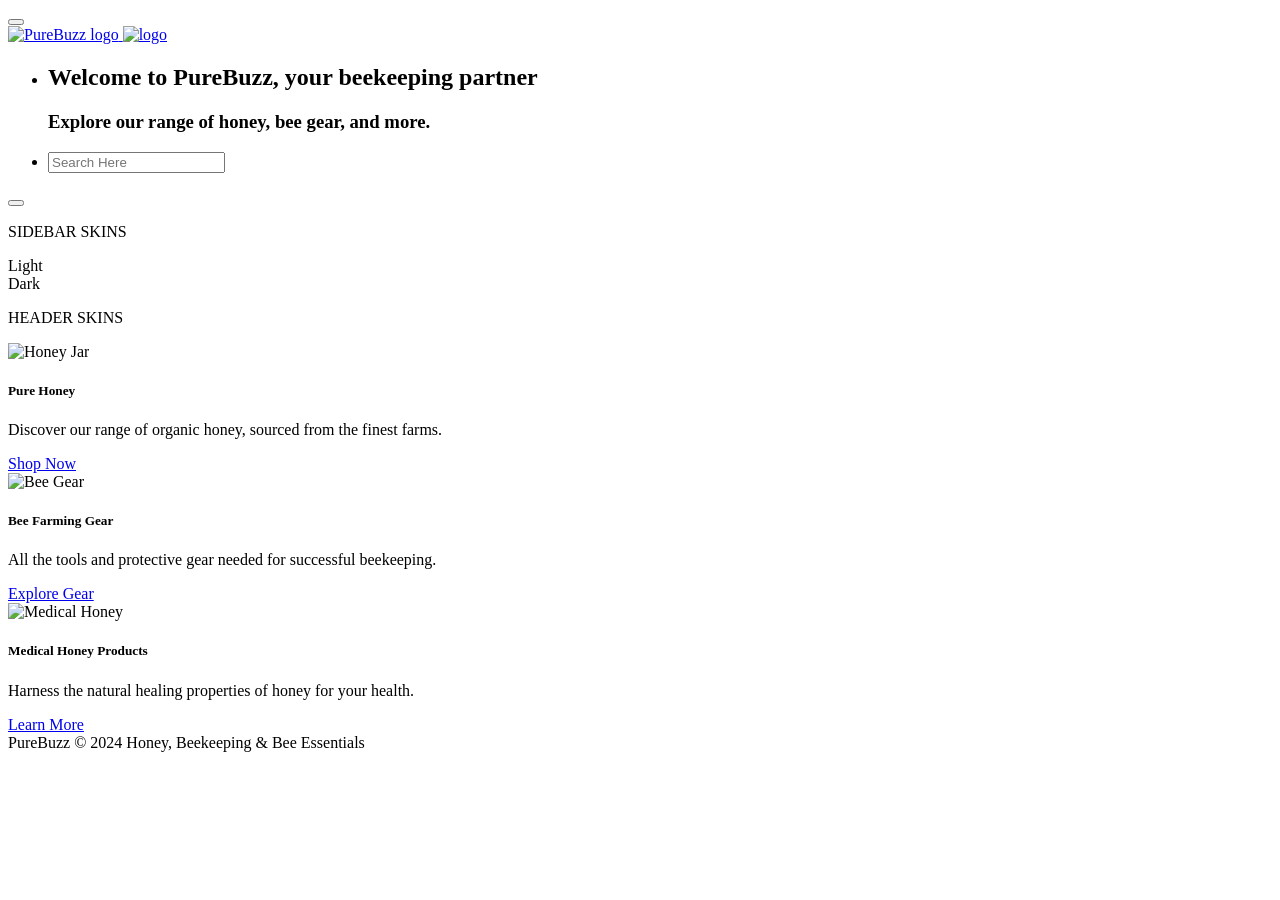
==== buzzpage.html @ 051348c4 "first push" ====
<!DOCTYPE html>
<html lang="en">
<head>
  <!-- Required meta tags -->
  <meta charset="utf-8">
  <meta name="viewport" content="width=device-width, initial-scale=1, shrink-to-fit=no">
  <title>bonjour</title>
  <!-- plugins:css -->
  <link rel="stylesheet" href="vendors/feather/feather.css">
  <link rel="stylesheet" href="vendors/mdi/css/materialdesignicons.min.css">
  <link rel="stylesheet" href="vendors/ti-icons/css/themify-icons.css">
  <link rel="stylesheet" href="vendors/typicons/typicons.css">
  <link rel="stylesheet" href="vendors/simple-line-icons/css/simple-line-icons.css">
  <link rel="stylesheet" href="vendors/css/vendor.bundle.base.css">
  <!-- endinject -->
  <!-- Plugin css for this page -->
  <link rel="stylesheet" href="vendors/datatables.net-bs4/dataTables.bootstrap4.css">
  <link rel="stylesheet" href="js/select.dataTables.min.css">
  <!-- End plugin css for this page -->
  <!-- Custom css for PureBuzz -->
  <link rel="stylesheet" href="css/vertical-layout-light/style.css">
  <link rel="stylesheet" href="css/purebuzz-style.css">
  <!-- endinject -->
  <link rel="shortcut icon" href="images/" />
  <!-- Custom Styles for PureBuzz Brand -->
  <link rel="stylesheet" href="css/purebuzz-custom.css">
</head>
<body>
  <div class="container-scroller">
    <!-- Navbar -->
    <nav class="navbar default-layout col-lg-12 col-12 p-0 fixed-top d-flex align-items-top flex-row">
      <div class="text-center navbar-brand-wrapper d-flex align-items-center justify-content-start">
        <div class="me-3">
          <button class="navbar-toggler navbar-toggler align-self-center" type="button" data-bs-toggle="minimize">
            <span class="icon-menu"></span>
          </button>
        </div>
        <div>
          <a class="navbar-brand brand-logo" href="index.html">
            <img src="PureBuzzLogo.png" alt="PureBuzz logo" />
          </a>
          <a class="navbar-brand brand-logo-mini" href="index.html">
            <img src="images/logo-mini.svg" alt="logo" />
          </a>
        </div>
      </div>
      <div class="navbar-menu-wrapper d-flex align-items-top">
        <ul class="navbar-nav">
          <li class="nav-item font-weight-semibold d-none d-lg-block ms-0">
            <h1 class="welcome-text">Welcome to PureBuzz, <span class="text-black fw-bold">your beekeeping partner</span></h1>
            <h3 class="welcome-sub-text">Explore our range of honey, bee gear, and more.</h3>
          </li>
        </ul>
        <ul class="navbar-nav ms-auto">
          <li class="nav-item">
            <form class="search-form" action="#">
              <i class="icon-search"></i>
              <input type="search" class="form-control" placeholder="Search Here" title="Search here">
            </form>
          </li>
        </ul>
        <button class="navbar-toggler navbar-toggler-right d-lg-none align-self-center" type="button" data-bs-toggle="offcanvas">
          <span class="mdi mdi-menu"></span>
        </button>
      </div>
    </nav>
    <!-- End Navbar -->

    <!-- Page content -->
    <div class="container-fluid page-body-wrapper">
      <div class="theme-setting-wrapper">
        <div id="settings-trigger"><i class="ti-settings"></i></div>
        <div id="theme-settings" class="settings-panel">
          <i class="settings-close ti-close"></i>
          <p class="settings-heading">SIDEBAR SKINS</p>
          <div class="sidebar-bg-options selected" id="sidebar-light-theme">
            <div class="img-ss rounded-circle bg-light border me-3"></div>Light
          </div>
          <div class="sidebar-bg-options" id="sidebar-dark-theme">
            <div class="img-ss rounded-circle bg-dark border me-3"></div>Dark
          </div>
          <p class="settings-heading mt-2">HEADER SKINS</p>
          <div class="color-tiles mx-0 px-4">
            <div class="tiles success"></div>
            <div class="tiles warning"></div>
            <div class="tiles danger"></div>
            <div class="tiles info"></div>
            <div class="tiles dark"></div>
            <div class="tiles default"></div>
          </div>
        </div>
      </div>
      <div class="container p-5">
        <div class="row">
          <div class="col-md-4">
            <div class="card">
              <img class="card-img-top" src="images/honey-jar.jpg" alt="Honey Jar">
              <div class="card-body">
                <h5 class="card-title">Pure Honey</h5>
                <p class="card-text">Discover our range of organic honey, sourced from the finest farms.</p>
                <a href="#" class="btn btn-primary">Shop Now</a>
              </div>
            </div>
          </div>
          <div class="col-md-4">
            <div class="card">
              <img class="card-img-top" src="images/bee-gear.jpg" alt="Bee Gear">
              <div class="card-body">
                <h5 class="card-title">Bee Farming Gear</h5>
                <p class="card-text">All the tools and protective gear needed for successful beekeeping.</p>
                <a href="#" class="btn btn-primary">Explore Gear</a>
              </div>
            </div>
          </div>
          <div class="col-md-4">
            <div class="card">
              <img class="card-img-top" src="images/medical-honey.jpg" alt="Medical Honey">
              <div class="card-body">
                <h5 class="card-title">Medical Honey Products</h5>
                <p class="card-text">Harness the natural healing properties of honey for your health.</p>
                <a href="#" class="btn btn-primary">Learn More</a>
              </div>
            </div>
          </div>
        </div>
      </div>
    </div>
    <!-- End Page content -->

    <!-- Footer -->
    <footer class="footer">
      <div class="d-sm-flex justify-content-center justify-content-sm-between">
        <span class="text-muted d-block text-center text-sm-left d-sm-inline-block">PureBuzz &copy; 2024</span>
        <span class="text-muted d-block text-center text-sm-right d-sm-inline-block">Honey, Beekeeping & Bee Essentials</span>
      </div>
    </footer>
    <!-- End Footer -->
  </div>
</body>
</html>
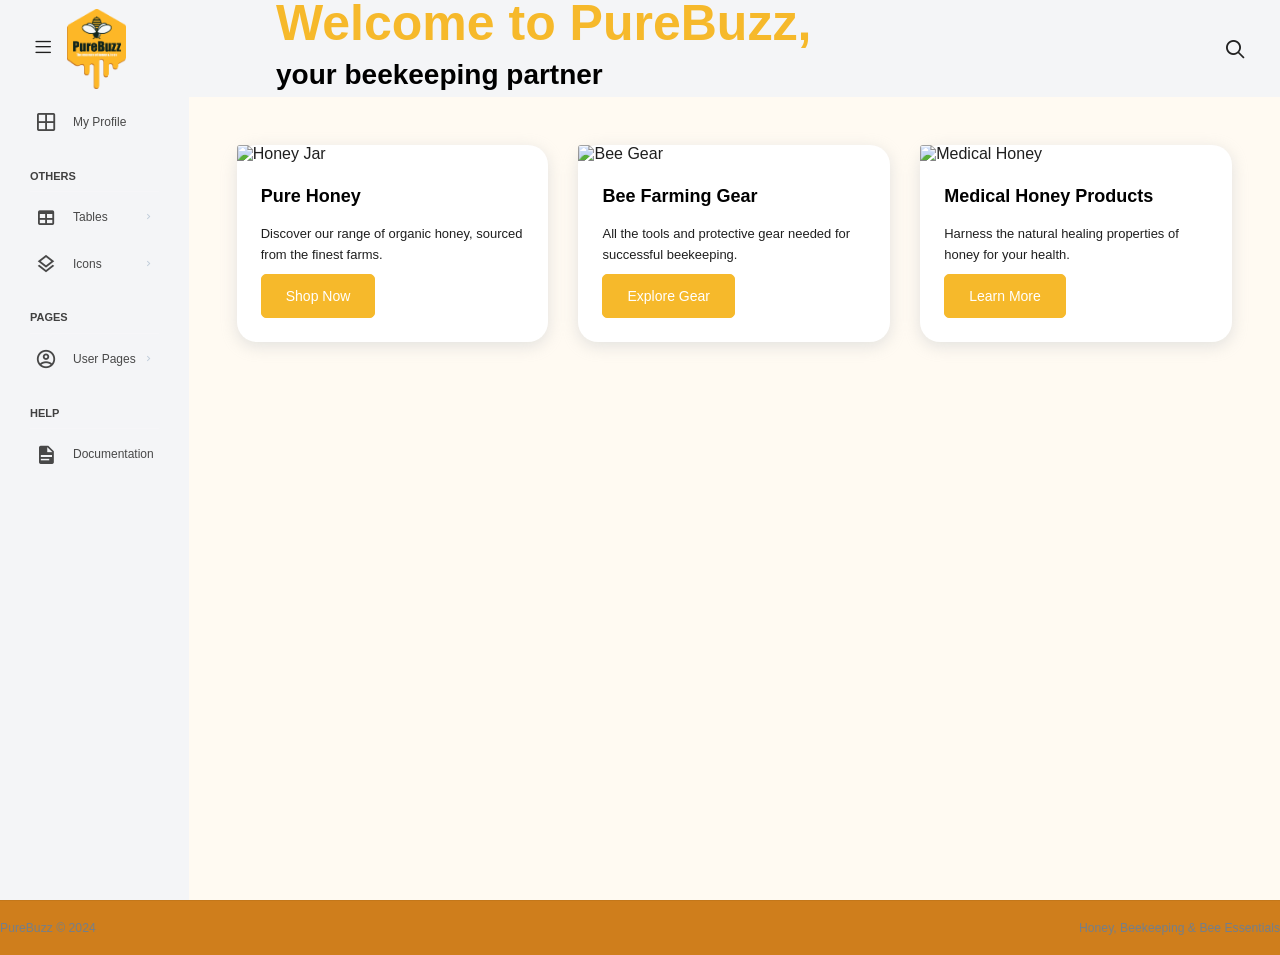
==== commit 44bffd08: "crud back + front + login user" ====
--- a/buzzpage.html
+++ b/buzzpage.html
@@ -4,137 +4,196 @@
   <!-- Required meta tags -->
   <meta charset="utf-8">
   <meta name="viewport" content="width=device-width, initial-scale=1, shrink-to-fit=no">
-  <title>bonjour</title>
+  <title>PureBuzz</title>
   <!-- plugins:css -->
-  <link rel="stylesheet" href="vendors/feather/feather.css">
-  <link rel="stylesheet" href="vendors/mdi/css/materialdesignicons.min.css">
-  <link rel="stylesheet" href="vendors/ti-icons/css/themify-icons.css">
-  <link rel="stylesheet" href="vendors/typicons/typicons.css">
-  <link rel="stylesheet" href="vendors/simple-line-icons/css/simple-line-icons.css">
-  <link rel="stylesheet" href="vendors/css/vendor.bundle.base.css">
-  <!-- endinject -->
-  <!-- Plugin css for this page -->
-  <link rel="stylesheet" href="vendors/datatables.net-bs4/dataTables.bootstrap4.css">
-  <link rel="stylesheet" href="js/select.dataTables.min.css">
-  <!-- End plugin css for this page -->
+  <link rel="stylesheet" href="assets/vendors/feather/feather.css">
+  <link rel="stylesheet" href="assets/vendors/mdi/css/materialdesignicons.min.css">
+  <link rel="stylesheet" href="assets/vendors/ti-icons/css/themify-icons.css">
+  <link rel="stylesheet" href="assets/vendors/typicons/typicons.css">
+  <link rel="stylesheet" href="assets/vendors/simple-line-icons/css/simple-line-icons.css">
+  <link rel="stylesheet" href="assets/vendors/css/vendor.bundle.base.css">
+  <!-- End plugin css -->
   <!-- Custom css for PureBuzz -->
-  <link rel="stylesheet" href="css/vertical-layout-light/style.css">
-  <link rel="stylesheet" href="css/purebuzz-style.css">
-  <!-- endinject -->
-  <link rel="shortcut icon" href="images/" />
-  <!-- Custom Styles for PureBuzz Brand -->
-  <link rel="stylesheet" href="css/purebuzz-custom.css">
+  <link rel="stylesheet" href="assets/css/vertical-layout-light/style.css">
+  <link rel="stylesheet" href="assets/css/purebuzz-style.css">
+  <!-- Custom Styles -->
+  <link rel="stylesheet" href="assets/css/purebuzz-custom.css">
 </head>
 <body>
-  <div class="container-scroller">
-    <!-- Navbar -->
-    <nav class="navbar default-layout col-lg-12 col-12 p-0 fixed-top d-flex align-items-top flex-row">
-      <div class="text-center navbar-brand-wrapper d-flex align-items-center justify-content-start">
-        <div class="me-3">
-          <button class="navbar-toggler navbar-toggler align-self-center" type="button" data-bs-toggle="minimize">
-            <span class="icon-menu"></span>
-          </button>
-        </div>
-        <div>
-          <a class="navbar-brand brand-logo" href="index.html">
-            <img src="PureBuzzLogo.png" alt="PureBuzz logo" />
-          </a>
-          <a class="navbar-brand brand-logo-mini" href="index.html">
-            <img src="images/logo-mini.svg" alt="logo" />
-          </a>
-        </div>
-      </div>
-      <div class="navbar-menu-wrapper d-flex align-items-top">
-        <ul class="navbar-nav">
-          <li class="nav-item font-weight-semibold d-none d-lg-block ms-0">
-            <h1 class="welcome-text">Welcome to PureBuzz, <span class="text-black fw-bold">your beekeeping partner</span></h1>
-            <h3 class="welcome-sub-text">Explore our range of honey, bee gear, and more.</h3>
-          </li>
-        </ul>
-        <ul class="navbar-nav ms-auto">
-          <li class="nav-item">
-            <form class="search-form" action="#">
-              <i class="icon-search"></i>
-              <input type="search" class="form-control" placeholder="Search Here" title="Search here">
-            </form>
-          </li>
-        </ul>
-        <button class="navbar-toggler navbar-toggler-right d-lg-none align-self-center" type="button" data-bs-toggle="offcanvas">
-          <span class="mdi mdi-menu"></span>
+<div class="container-scroller">
+  <!-- Navbar -->
+  <nav class="navbar default-layout col-lg-12 col-12 p-0 fixed-top d-flex align-items-top flex-row">
+    <div class="text-center navbar-brand-wrapper d-flex align-items-center justify-content-start">
+      <div class="me-3">
+        <button class="navbar-toggler navbar-toggler align-self-center" type="button" data-bs-toggle="minimize">
+          <span class="icon-menu"></span>
         </button>
       </div>
+      <div>
+        <a class="navbar-brand brand-logo" href="../../../../index.html">
+          <img src="../../../../assets/PureBuzzLogo.png"style="height: 80px;" alt="logo" />
+        </a>
+
+      </div>
+    </div>
+    <div class="navbar-menu-wrapper d-flex align-items-top">
+      <ul class="navbar-nav">
+        <li class="nav-item font-weight-semibold d-none d-lg-block ms-0">
+          <h1 class="welcome-text">Welcome to PureBuzz, </h1><span class="text-black fw-bold">your beekeeping partner</span>
+        </li>
+      </ul>
+      <ul class="navbar-nav ms-auto">
+        <li class="nav-item">
+          <form class="search-form" action="#">
+            <i class="icon-search"></i>
+            <input type="search" class="form-control" placeholder="Search Here" title="Search here">
+          </form>
+        </li>
+      </ul>
+      <button class="navbar-toggler navbar-toggler-right d-lg-none align-self-center" type="button" data-bs-toggle="offcanvas">
+        <span class="mdi mdi-menu"></span>
+      </button>
+    </div>
+  </nav>
+  <!-- End Navbar -->
+
+  <!-- Page content -->
+  <div class="container-fluid page-body-wrapper">
+    <!-- Sidebar Navigation -->
+    <nav class="sidebar sidebar-offcanvas" id="sidebar">
+      <ul class="nav">
+        <li class="nav-item">
+          <a id="myProfileLink" class="nav-link" href="#">
+            <i class="mdi mdi-grid-large menu-icon"></i>
+            <span class="menu-title">My Profile</span>
+          </a>
+        </li>
+
+
+        <li class="nav-item nav-category">Others</li>
+        <li class="nav-item">
+          <a class="nav-link" data-bs-toggle="collapse" href="#tables" aria-expanded="false" aria-controls="tables">
+            <i class="menu-icon mdi mdi-table"></i>
+            <span class="menu-title">Tables</span>
+            <i class="menu-arrow"></i>
+          </a>
+          <div class="collapse" id="tables">
+            <ul class="nav flex-column sub-menu">
+              <li class="nav-item"> <a class="nav-link" href="pages/tables/basic-table.html">Basic Table</a></li>
+            </ul>
+          </div>
+        </li>
+        <li class="nav-item">
+          <a class="nav-link" data-bs-toggle="collapse" href="#icons" aria-expanded="false" aria-controls="icons">
+            <i class="menu-icon mdi mdi-layers-outline"></i>
+            <span class="menu-title">Icons</span>
+            <i class="menu-arrow"></i>
+          </a>
+          <div class="collapse" id="icons">
+            <ul class="nav flex-column sub-menu">
+              <li class="nav-item"> <a class="nav-link" href="pages/icons/mdi.html">Mdi Icons</a></li>
+            </ul>
+          </div>
+        </li>
+        <li class="nav-item nav-category">Pages</li>
+        <li class="nav-item">
+          <a class="nav-link" data-bs-toggle="collapse" href="#auth" aria-expanded="false" aria-controls="auth">
+            <i class="menu-icon mdi mdi-account-circle-outline"></i>
+            <span class="menu-title">User Pages</span>
+            <i class="menu-arrow"></i>
+          </a>
+          <div class="collapse" id="auth">
+            <ul class="nav flex-column sub-menu">
+              <li class="nav-item"> <a class="nav-link" href="pages/samples/login.html">Login</a></li>
+            </ul>
+          </div>
+        </li>
+        <li class="nav-item nav-category">Help</li>
+        <li class="nav-item">
+          <a class="nav-link" href="http://bootstrapdash.com/demo/star-admin2-free/docs/documentation.html">
+            <i class="menu-icon mdi mdi-file-document"></i>
+            <span class="menu-title">Documentation</span>
+          </a>
+        </li>
+      </ul>
     </nav>
-    <!-- End Navbar -->
+    <!-- End Sidebar Navigation -->
 
-    <!-- Page content -->
-    <div class="container-fluid page-body-wrapper">
-      <div class="theme-setting-wrapper">
-        <div id="settings-trigger"><i class="ti-settings"></i></div>
-        <div id="theme-settings" class="settings-panel">
-          <i class="settings-close ti-close"></i>
-          <p class="settings-heading">SIDEBAR SKINS</p>
-          <div class="sidebar-bg-options selected" id="sidebar-light-theme">
-            <div class="img-ss rounded-circle bg-light border me-3"></div>Light
-          </div>
-          <div class="sidebar-bg-options" id="sidebar-dark-theme">
-            <div class="img-ss rounded-circle bg-dark border me-3"></div>Dark
-          </div>
-          <p class="settings-heading mt-2">HEADER SKINS</p>
-          <div class="color-tiles mx-0 px-4">
-            <div class="tiles success"></div>
-            <div class="tiles warning"></div>
-            <div class="tiles danger"></div>
-            <div class="tiles info"></div>
-            <div class="tiles dark"></div>
-            <div class="tiles default"></div>
+    <!-- Main Content -->
+    <div class="container p-5">
+      <div class="row">
+        <div class="col-md-4">
+          <div class="card">
+            <img class="card-img-top" src="assets/vendors/honey-jar.jpg" alt="Honey Jar">
+            <div class="card-body">
+              <h5 class="card-title">Pure Honey</h5>
+              <p class="card-text">Discover our range of organic honey, sourced from the finest farms.</p>
+              <a href="#" class="btn btn-primary">Shop Now</a>
+            </div>
           </div>
         </div>
-      </div>
-      <div class="container p-5">
-        <div class="row">
-          <div class="col-md-4">
-            <div class="card">
-              <img class="card-img-top" src="images/honey-jar.jpg" alt="Honey Jar">
-              <div class="card-body">
-                <h5 class="card-title">Pure Honey</h5>
-                <p class="card-text">Discover our range of organic honey, sourced from the finest farms.</p>
-                <a href="#" class="btn btn-primary">Shop Now</a>
-              </div>
+        <div class="col-md-4">
+          <div class="card">
+            <img class="card-img-top" src="assets/vendors/bee-gear.jpg" alt="Bee Gear">
+            <div class="card-body">
+              <h5 class="card-title">Bee Farming Gear</h5>
+              <p class="card-text">All the tools and protective gear needed for successful beekeeping.</p>
+              <a href="#" class="btn btn-primary">Explore Gear</a>
             </div>
           </div>
-          <div class="col-md-4">
-            <div class="card">
-              <img class="card-img-top" src="images/bee-gear.jpg" alt="Bee Gear">
-              <div class="card-body">
-                <h5 class="card-title">Bee Farming Gear</h5>
-                <p class="card-text">All the tools and protective gear needed for successful beekeeping.</p>
-                <a href="#" class="btn btn-primary">Explore Gear</a>
-              </div>
-            </div>
-          </div>
-          <div class="col-md-4">
-            <div class="card">
-              <img class="card-img-top" src="images/medical-honey.jpg" alt="Medical Honey">
-              <div class="card-body">
-                <h5 class="card-title">Medical Honey Products</h5>
-                <p class="card-text">Harness the natural healing properties of honey for your health.</p>
-                <a href="#" class="btn btn-primary">Learn More</a>
-              </div>
+        </div>
+        <div class="col-md-4">
+          <div class="card">
+            <img class="card-img-top" src="assets/vendors/medical-honey.jpg" alt="Medical Honey">
+            <div class="card-body">
+              <h5 class="card-title">Medical Honey Products</h5>
+              <p class="card-text">Harness the natural healing properties of honey for your health.</p>
+              <a href="#" class="btn btn-primary">Learn More</a>
             </div>
           </div>
         </div>
       </div>
     </div>
-    <!-- End Page content -->
+    <!-- End Main Content -->
+  </div>
+  <!-- End Page Content -->
 
-    <!-- Footer -->
-    <footer class="footer">
-      <div class="d-sm-flex justify-content-center justify-content-sm-between">
-        <span class="text-muted d-block text-center text-sm-left d-sm-inline-block">PureBuzz &copy; 2024</span>
-        <span class="text-muted d-block text-center text-sm-right d-sm-inline-block">Honey, Beekeeping & Bee Essentials</span>
-      </div>
-    </footer>
-    <!-- End Footer -->
-  </div>
+  <!-- Footer -->
+  <footer class="footer">
+    <div class="d-sm-flex justify-content-center justify-content-sm-between">
+      <span class="text-muted d-block text-center text-sm-left d-sm-inline-block">PureBuzz &copy; 2024</span>
+      <span class="text-muted d-block text-center text-sm-right d-sm-inline-block">Honey, Beekeeping & Bee Essentials</span>
+    </div>
+  </footer>
+  <!-- End Footer -->
+</div>
 </body>
 </html>
+<script>
+  document.addEventListener("DOMContentLoaded", function () {
+    const userId = 1; // Replace with the actual user ID from your session or database
+    const profileLink = document.getElementById("myProfileLink");
+
+    // Update the href attribute to include the user ID
+    profileLink.href = `App/view/Front_Office/User/UserProfile.html?id=${userId}`;
+  });
+
+</script>
+<script src="../../../../assets/vendors/js/vendor.bundle.base.js"></script>
+<!-- endinject -->
+<!-- Plugin js for this page -->
+<script src="../../../../assets/vendors/chart.js/Chart.min.js"></script>
+<script src="../../../../assets/vendors/bootstrap-datepicker/bootstrap-datepicker.min.js"></script>
+<script src="../../../../assets/vendors/progressbar.js/progressbar.min.js"></script>
+
+<!-- End plugin js for this page -->
+<!-- inject:js -->
+<script src="../../../../assets/js/off-canvas.js"></script>
+<script src="../../../../assets/js/hoverable-collapse.js"></script>
+<script src="../../../../assets/js/template.js"></script>
+<script src="../../../../assets/js/settings.js"></script>
+<script src="../../../../assets/js/todolist.js"></script>
+<!-- endinject -->
+<!-- Custom js for this page-->
+<script src="../../../../assets/js/dashboard.js"></script>
+<script src="../../../../assets/js/Chart.roundedBarCharts.js"></script>
--- a/assets/vendors/feather/feather.css
+++ b/assets/vendors/feather/feather.css
@@ -0,0 +1,572 @@
+@charset "UTF-8";
+ 
+@font-face {
+  font-family: "feather";
+  src:url("fonts/feather-webfont.eot");
+  src:url("fonts/feather-webfont.eot?#iefix") format("embedded-opentype"),
+    url("fonts/feather-webfont.woff") format("woff"),
+    url("fonts/feather-webfont.ttf") format("truetype"),
+    url("fonts/feather-webfont.svg#feather") format("svg");
+  font-weight: normal;
+  font-style: normal;
+}
+
+/* Character Mapping Method */
+ 
+[data-icon]:before {
+  display: inline-block;
+  font-family: "feather";
+  content: attr(data-icon);
+  font-style: normal;
+  font-weight: normal;
+  font-variant: normal;
+  text-transform: none;
+  speak: none;
+  line-height: 1;
+  -webkit-font-smoothing: antialiased;
+  -moz-osx-font-smoothing: grayscale;
+}
+
+/* CSS Class Mapping Method */
+ 
+[class^="icon-"],
+[class*=" icon-"] {
+  display: inline-block;
+  font-family: "feather";
+  font-style: normal;
+  font-weight: normal;
+  font-variant: normal;
+  text-transform: none;
+  speak: none;
+  line-height: 1;
+  -webkit-font-smoothing: antialiased;
+  -moz-osx-font-smoothing: grayscale;
+}
+
+.icon-eye:before {
+  content: "\e000";
+}
+
+.icon-paper-clip:before {
+  content: "\e001";
+}
+
+.icon-mail:before {
+  content: "\e002";
+}
+
+.icon-mail:before {
+  content: "\e002";
+}
+
+.icon-toggle:before {
+  content: "\e003";
+}
+
+.icon-layout:before {
+  content: "\e004";
+}
+
+.icon-link:before {
+  content: "\e005";
+}
+
+.icon-bell:before {
+  content: "\e006";
+}
+
+.icon-lock:before {
+  content: "\e007";
+}
+
+.icon-unlock:before {
+  content: "\e008";
+}
+
+.icon-ribbon:before {
+  content: "\e009";
+}
+
+.icon-image:before {
+  content: "\e010";
+}
+
+.icon-signal:before {
+  content: "\e011";
+}
+
+.icon-target:before {
+  content: "\e012";
+}
+
+.icon-clipboard:before {
+  content: "\e013";
+}
+
+.icon-clock:before {
+  content: "\e014";
+}
+
+.icon-clock:before {
+  content: "\e014";
+}
+
+.icon-watch:before {
+  content: "\e015";
+}
+
+.icon-air-play:before {
+  content: "\e016";
+}
+
+.icon-camera:before {
+  content: "\e017";
+}
+
+.icon-video:before {
+  content: "\e018";
+}
+
+.icon-disc:before {
+  content: "\e019";
+}
+
+.icon-printer:before {
+  content: "\e020";
+}
+
+.icon-monitor:before {
+  content: "\e021";
+}
+
+.icon-server:before {
+  content: "\e022";
+}
+
+.icon-cog:before {
+  content: "\e023";
+}
+
+.icon-heart:before {
+  content: "\e024";
+}
+
+.icon-paragraph:before {
+  content: "\e025";
+}
+
+.icon-align-justify:before {
+  content: "\e026";
+}
+
+.icon-align-left:before {
+  content: "\e027";
+}
+
+.icon-align-center:before {
+  content: "\e028";
+}
+
+.icon-align-right:before {
+  content: "\e029";
+}
+
+.icon-book:before {
+  content: "\e030";
+}
+
+.icon-layers:before {
+  content: "\e031";
+}
+
+.icon-stack:before {
+  content: "\e032";
+}
+
+.icon-stack-2:before {
+  content: "\e033";
+}
+
+.icon-paper:before {
+  content: "\e034";
+}
+
+.icon-paper-stack:before {
+  content: "\e035";
+}
+
+.icon-search:before {
+  content: "\e036";
+}
+
+.icon-zoom-in:before {
+  content: "\e037";
+}
+
+.icon-zoom-out:before {
+  content: "\e038";
+}
+
+.icon-reply:before {
+  content: "\e039";
+}
+
+.icon-circle-plus:before {
+  content: "\e040";
+}
+
+.icon-circle-minus:before {
+  content: "\e041";
+}
+
+.icon-circle-check:before {
+  content: "\e042";
+}
+
+.icon-circle-cross:before {
+  content: "\e043";
+}
+
+.icon-square-plus:before {
+  content: "\e044";
+}
+
+.icon-square-minus:before {
+  content: "\e045";
+}
+
+.icon-square-check:before {
+  content: "\e046";
+}
+
+.icon-square-cross:before {
+  content: "\e047";
+}
+
+.icon-microphone:before {
+  content: "\e048";
+}
+
+.icon-record:before {
+  content: "\e049";
+}
+
+.icon-skip-back:before {
+  content: "\e050";
+}
+
+.icon-rewind:before {
+  content: "\e051";
+}
+
+.icon-play:before {
+  content: "\e052";
+}
+
+.icon-pause:before {
+  content: "\e053";
+}
+
+.icon-stop:before {
+  content: "\e054";
+}
+
+.icon-fast-forward:before {
+  content: "\e055";
+}
+
+.icon-skip-forward:before {
+  content: "\e056";
+}
+
+.icon-shuffle:before {
+  content: "\e057";
+}
+
+.icon-repeat:before {
+  content: "\e058";
+}
+
+.icon-folder:before {
+  content: "\e059";
+}
+
+.icon-umbrella:before {
+  content: "\e060";
+}
+
+.icon-moon:before {
+  content: "\e061";
+}
+
+.icon-thermometer:before {
+  content: "\e062";
+}
+
+.icon-drop:before {
+  content: "\e063";
+}
+
+.icon-sun:before {
+  content: "\e064";
+}
+
+.icon-cloud:before {
+  content: "\e065";
+}
+
+.icon-cloud-upload:before {
+  content: "\e066";
+}
+
+.icon-cloud-download:before {
+  content: "\e067";
+}
+
+.icon-upload:before {
+  content: "\e068";
+}
+
+.icon-download:before {
+  content: "\e069";
+}
+
+.icon-location:before {
+  content: "\e070";
+}
+
+.icon-location-2:before {
+  content: "\e071";
+}
+
+.icon-map:before {
+  content: "\e072";
+}
+
+.icon-battery:before {
+  content: "\e073";
+}
+
+.icon-head:before {
+  content: "\e074";
+}
+
+.icon-briefcase:before {
+  content: "\e075";
+}
+
+.icon-speech-bubble:before {
+  content: "\e076";
+}
+
+.icon-anchor:before {
+  content: "\e077";
+}
+
+.icon-globe:before {
+  content: "\e078";
+}
+
+.icon-box:before {
+  content: "\e079";
+}
+
+.icon-reload:before {
+  content: "\e080";
+}
+
+.icon-share:before {
+  content: "\e081";
+}
+
+.icon-marquee:before {
+  content: "\e082";
+}
+
+.icon-marquee-plus:before {
+  content: "\e083";
+}
+
+.icon-marquee-minus:before {
+  content: "\e084";
+}
+
+.icon-tag:before {
+  content: "\e085";
+}
+
+.icon-power:before {
+  content: "\e086";
+}
+
+.icon-command:before {
+  content: "\e087";
+}
+
+.icon-alt:before {
+  content: "\e088";
+}
+
+.icon-esc:before {
+  content: "\e089";
+}
+
+.icon-bar-graph:before {
+  content: "\e090";
+}
+
+.icon-bar-graph-2:before {
+  content: "\e091";
+}
+
+.icon-pie-graph:before {
+  content: "\e092";
+}
+
+.icon-star:before {
+  content: "\e093";
+}
+
+.icon-arrow-left:before {
+  content: "\e094";
+}
+
+.icon-arrow-right:before {
+  content: "\e095";
+}
+
+.icon-arrow-up:before {
+  content: "\e096";
+}
+
+.icon-arrow-down:before {
+  content: "\e097";
+}
+
+.icon-volume:before {
+  content: "\e098";
+}
+
+.icon-mute:before {
+  content: "\e099";
+}
+
+.icon-content-right:before {
+  content: "\e100";
+}
+
+.icon-content-left:before {
+  content: "\e101";
+}
+
+.icon-grid:before {
+  content: "\e102";
+}
+
+.icon-grid-2:before {
+  content: "\e103";
+}
+
+.icon-columns:before {
+  content: "\e104";
+}
+
+.icon-loader:before {
+  content: "\e105";
+}
+
+.icon-bag:before {
+  content: "\e106";
+}
+
+.icon-ban:before {
+  content: "\e107";
+}
+
+.icon-flag:before {
+  content: "\e108";
+}
+
+.icon-trash:before {
+  content: "\e109";
+}
+
+.icon-expand:before {
+  content: "\e110";
+}
+
+.icon-contract:before {
+  content: "\e111";
+}
+
+.icon-maximize:before {
+  content: "\e112";
+}
+
+.icon-minimize:before {
+  content: "\e113";
+}
+
+.icon-plus:before {
+  content: "\e114";
+}
+
+.icon-minus:before {
+  content: "\e115";
+}
+
+.icon-check:before {
+  content: "\e116";
+}
+
+.icon-cross:before {
+  content: "\e117";
+}
+
+.icon-move:before {
+  content: "\e118";
+}
+
+.icon-delete:before {
+  content: "\e119";
+}
+
+.icon-menu:before {
+  content: "\e120";
+}
+
+.icon-archive:before {
+  content: "\e121";
+}
+
+.icon-inbox:before {
+  content: "\e122";
+}
+
+.icon-outbox:before {
+  content: "\e123";
+}
+
+.icon-file:before {
+  content: "\e124";
+}
+
+.icon-file-add:before {
+  content: "\e125";
+}
+
+.icon-file-subtract:before {
+  content: "\e126";
+}
+
+.icon-help:before {
+  content: "\e127";
+}
+
+.icon-open:before {
+  content: "\e128";
+}
+
+.icon-ellipsis:before {
+  content: "\e129";
+}
--- a/assets/vendors/ti-icons/css/themify-icons.css
+++ b/assets/vendors/ti-icons/css/themify-icons.css
@@ -0,0 +1,1081 @@
+@font-face {
+	font-family: 'themify';
+	src:url('../fonts/themify.eot');
+	src:url('../fonts/themify.eot?#iefix') format('embedded-opentype'),
+		url('../fonts/themify.woff') format('woff'),
+		url('../fonts/themify.ttf') format('truetype'),
+		url('../fonts/themify.svg') format('svg');
+	font-weight: normal;
+	font-style: normal;
+}
+
+[class^="ti-"], [class*=" ti-"] {
+	font-family: 'themify';
+	speak: none;
+	font-style: normal;
+	font-weight: normal;
+	font-variant: normal;
+	text-transform: none;
+	line-height: 1;
+
+	/* Better Font Rendering =========== */
+	-webkit-font-smoothing: antialiased;
+	-moz-osx-font-smoothing: grayscale;
+}
+
+.ti-wand:before {
+	content: "\e600";
+}
+.ti-volume:before {
+	content: "\e601";
+}
+.ti-user:before {
+	content: "\e602";
+}
+.ti-unlock:before {
+	content: "\e603";
+}
+.ti-unlink:before {
+	content: "\e604";
+}
+.ti-trash:before {
+	content: "\e605";
+}
+.ti-thought:before {
+	content: "\e606";
+}
+.ti-target:before {
+	content: "\e607";
+}
+.ti-tag:before {
+	content: "\e608";
+}
+.ti-tablet:before {
+	content: "\e609";
+}
+.ti-star:before {
+	content: "\e60a";
+}
+.ti-spray:before {
+	content: "\e60b";
+}
+.ti-signal:before {
+	content: "\e60c";
+}
+.ti-shopping-cart:before {
+	content: "\e60d";
+}
+.ti-shopping-cart-full:before {
+	content: "\e60e";
+}
+.ti-settings:before {
+	content: "\e60f";
+}
+.ti-search:before {
+	content: "\e610";
+}
+.ti-zoom-in:before {
+	content: "\e611";
+}
+.ti-zoom-out:before {
+	content: "\e612";
+}
+.ti-cut:before {
+	content: "\e613";
+}
+.ti-ruler:before {
+	content: "\e614";
+}
+.ti-ruler-pencil:before {
+	content: "\e615";
+}
+.ti-ruler-alt:before {
+	content: "\e616";
+}
+.ti-bookmark:before {
+	content: "\e617";
+}
+.ti-bookmark-alt:before {
+	content: "\e618";
+}
+.ti-reload:before {
+	content: "\e619";
+}
+.ti-plus:before {
+	content: "\e61a";
+}
+.ti-pin:before {
+	content: "\e61b";
+}
+.ti-pencil:before {
+	content: "\e61c";
+}
+.ti-pencil-alt:before {
+	content: "\e61d";
+}
+.ti-paint-roller:before {
+	content: "\e61e";
+}
+.ti-paint-bucket:before {
+	content: "\e61f";
+}
+.ti-na:before {
+	content: "\e620";
+}
+.ti-mobile:before {
+	content: "\e621";
+}
+.ti-minus:before {
+	content: "\e622";
+}
+.ti-medall:before {
+	content: "\e623";
+}
+.ti-medall-alt:before {
+	content: "\e624";
+}
+.ti-marker:before {
+	content: "\e625";
+}
+.ti-marker-alt:before {
+	content: "\e626";
+}
+.ti-arrow-up:before {
+	content: "\e627";
+}
+.ti-arrow-right:before {
+	content: "\e628";
+}
+.ti-arrow-left:before {
+	content: "\e629";
+}
+.ti-arrow-down:before {
+	content: "\e62a";
+}
+.ti-lock:before {
+	content: "\e62b";
+}
+.ti-location-arrow:before {
+	content: "\e62c";
+}
+.ti-link:before {
+	content: "\e62d";
+}
+.ti-layout:before {
+	content: "\e62e";
+}
+.ti-layers:before {
+	content: "\e62f";
+}
+.ti-layers-alt:before {
+	content: "\e630";
+}
+.ti-key:before {
+	content: "\e631";
+}
+.ti-import:before {
+	content: "\e632";
+}
+.ti-image:before {
+	content: "\e633";
+}
+.ti-heart:before {
+	content: "\e634";
+}
+.ti-heart-broken:before {
+	content: "\e635";
+}
+.ti-hand-stop:before {
+	content: "\e636";
+}
+.ti-hand-open:before {
+	content: "\e637";
+}
+.ti-hand-drag:before {
+	content: "\e638";
+}
+.ti-folder:before {
+	content: "\e639";
+}
+.ti-flag:before {
+	content: "\e63a";
+}
+.ti-flag-alt:before {
+	content: "\e63b";
+}
+.ti-flag-alt-2:before {
+	content: "\e63c";
+}
+.ti-eye:before {
+	content: "\e63d";
+}
+.ti-export:before {
+	content: "\e63e";
+}
+.ti-exchange-vertical:before {
+	content: "\e63f";
+}
+.ti-desktop:before {
+	content: "\e640";
+}
+.ti-cup:before {
+	content: "\e641";
+}
+.ti-crown:before {
+	content: "\e642";
+}
+.ti-comments:before {
+	content: "\e643";
+}
+.ti-comment:before {
+	content: "\e644";
+}
+.ti-comment-alt:before {
+	content: "\e645";
+}
+.ti-close:before {
+	content: "\e646";
+}
+.ti-clip:before {
+	content: "\e647";
+}
+.ti-angle-up:before {
+	content: "\e648";
+}
+.ti-angle-right:before {
+	content: "\e649";
+}
+.ti-angle-left:before {
+	content: "\e64a";
+}
+.ti-angle-down:before {
+	content: "\e64b";
+}
+.ti-check:before {
+	content: "\e64c";
+}
+.ti-check-box:before {
+	content: "\e64d";
+}
+.ti-camera:before {
+	content: "\e64e";
+}
+.ti-announcement:before {
+	content: "\e64f";
+}
+.ti-brush:before {
+	content: "\e650";
+}
+.ti-briefcase:before {
+	content: "\e651";
+}
+.ti-bolt:before {
+	content: "\e652";
+}
+.ti-bolt-alt:before {
+	content: "\e653";
+}
+.ti-blackboard:before {
+	content: "\e654";
+}
+.ti-bag:before {
+	content: "\e655";
+}
+.ti-move:before {
+	content: "\e656";
+}
+.ti-arrows-vertical:before {
+	content: "\e657";
+}
+.ti-arrows-horizontal:before {
+	content: "\e658";
+}
+.ti-fullscreen:before {
+	content: "\e659";
+}
+.ti-arrow-top-right:before {
+	content: "\e65a";
+}
+.ti-arrow-top-left:before {
+	content: "\e65b";
+}
+.ti-arrow-circle-up:before {
+	content: "\e65c";
+}
+.ti-arrow-circle-right:before {
+	content: "\e65d";
+}
+.ti-arrow-circle-left:before {
+	content: "\e65e";
+}
+.ti-arrow-circle-down:before {
+	content: "\e65f";
+}
+.ti-angle-double-up:before {
+	content: "\e660";
+}
+.ti-angle-double-right:before {
+	content: "\e661";
+}
+.ti-angle-double-left:before {
+	content: "\e662";
+}
+.ti-angle-double-down:before {
+	content: "\e663";
+}
+.ti-zip:before {
+	content: "\e664";
+}
+.ti-world:before {
+	content: "\e665";
+}
+.ti-wheelchair:before {
+	content: "\e666";
+}
+.ti-view-list:before {
+	content: "\e667";
+}
+.ti-view-list-alt:before {
+	content: "\e668";
+}
+.ti-view-grid:before {
+	content: "\e669";
+}
+.ti-uppercase:before {
+	content: "\e66a";
+}
+.ti-upload:before {
+	content: "\e66b";
+}
+.ti-underline:before {
+	content: "\e66c";
+}
+.ti-truck:before {
+	content: "\e66d";
+}
+.ti-timer:before {
+	content: "\e66e";
+}
+.ti-ticket:before {
+	content: "\e66f";
+}
+.ti-thumb-up:before {
+	content: "\e670";
+}
+.ti-thumb-down:before {
+	content: "\e671";
+}
+.ti-text:before {
+	content: "\e672";
+}
+.ti-stats-up:before {
+	content: "\e673";
+}
+.ti-stats-down:before {
+	content: "\e674";
+}
+.ti-split-v:before {
+	content: "\e675";
+}
+.ti-split-h:before {
+	content: "\e676";
+}
+.ti-smallcap:before {
+	content: "\e677";
+}
+.ti-shine:before {
+	content: "\e678";
+}
+.ti-shift-right:before {
+	content: "\e679";
+}
+.ti-shift-left:before {
+	content: "\e67a";
+}
+.ti-shield:before {
+	content: "\e67b";
+}
+.ti-notepad:before {
+	content: "\e67c";
+}
+.ti-server:before {
+	content: "\e67d";
+}
+.ti-quote-right:before {
+	content: "\e67e";
+}
+.ti-quote-left:before {
+	content: "\e67f";
+}
+.ti-pulse:before {
+	content: "\e680";
+}
+.ti-printer:before {
+	content: "\e681";
+}
+.ti-power-off:before {
+	content: "\e682";
+}
+.ti-plug:before {
+	content: "\e683";
+}
+.ti-pie-chart:before {
+	content: "\e684";
+}
+.ti-paragraph:before {
+	content: "\e685";
+}
+.ti-panel:before {
+	content: "\e686";
+}
+.ti-package:before {
+	content: "\e687";
+}
+.ti-music:before {
+	content: "\e688";
+}
+.ti-music-alt:before {
+	content: "\e689";
+}
+.ti-mouse:before {
+	content: "\e68a";
+}
+.ti-mouse-alt:before {
+	content: "\e68b";
+}
+.ti-money:before {
+	content: "\e68c";
+}
+.ti-microphone:before {
+	content: "\e68d";
+}
+.ti-menu:before {
+	content: "\e68e";
+}
+.ti-menu-alt:before {
+	content: "\e68f";
+}
+.ti-map:before {
+	content: "\e690";
+}
+.ti-map-alt:before {
+	content: "\e691";
+}
+.ti-loop:before {
+	content: "\e692";
+}
+.ti-location-pin:before {
+	content: "\e693";
+}
+.ti-list:before {
+	content: "\e694";
+}
+.ti-light-bulb:before {
+	content: "\e695";
+}
+.ti-Italic:before {
+	content: "\e696";
+}
+.ti-info:before {
+	content: "\e697";
+}
+.ti-infinite:before {
+	content: "\e698";
+}
+.ti-id-badge:before {
+	content: "\e699";
+}
+.ti-hummer:before {
+	content: "\e69a";
+}
+.ti-home:before {
+	content: "\e69b";
+}
+.ti-help:before {
+	content: "\e69c";
+}
+.ti-headphone:before {
+	content: "\e69d";
+}
+.ti-harddrives:before {
+	content: "\e69e";
+}
+.ti-harddrive:before {
+	content: "\e69f";
+}
+.ti-gift:before {
+	content: "\e6a0";
+}
+.ti-game:before {
+	content: "\e6a1";
+}
+.ti-filter:before {
+	content: "\e6a2";
+}
+.ti-files:before {
+	content: "\e6a3";
+}
+.ti-file:before {
+	content: "\e6a4";
+}
+.ti-eraser:before {
+	content: "\e6a5";
+}
+.ti-envelope:before {
+	content: "\e6a6";
+}
+.ti-download:before {
+	content: "\e6a7";
+}
+.ti-direction:before {
+	content: "\e6a8";
+}
+.ti-direction-alt:before {
+	content: "\e6a9";
+}
+.ti-dashboard:before {
+	content: "\e6aa";
+}
+.ti-control-stop:before {
+	content: "\e6ab";
+}
+.ti-control-shuffle:before {
+	content: "\e6ac";
+}
+.ti-control-play:before {
+	content: "\e6ad";
+}
+.ti-control-pause:before {
+	content: "\e6ae";
+}
+.ti-control-forward:before {
+	content: "\e6af";
+}
+.ti-control-backward:before {
+	content: "\e6b0";
+}
+.ti-cloud:before {
+	content: "\e6b1";
+}
+.ti-cloud-up:before {
+	content: "\e6b2";
+}
+.ti-cloud-down:before {
+	content: "\e6b3";
+}
+.ti-clipboard:before {
+	content: "\e6b4";
+}
+.ti-car:before {
+	content: "\e6b5";
+}
+.ti-calendar:before {
+	content: "\e6b6";
+}
+.ti-book:before {
+	content: "\e6b7";
+}
+.ti-bell:before {
+	content: "\e6b8";
+}
+.ti-basketball:before {
+	content: "\e6b9";
+}
+.ti-bar-chart:before {
+	content: "\e6ba";
+}
+.ti-bar-chart-alt:before {
+	content: "\e6bb";
+}
+.ti-back-right:before {
+	content: "\e6bc";
+}
+.ti-back-left:before {
+	content: "\e6bd";
+}
+.ti-arrows-corner:before {
+	content: "\e6be";
+}
+.ti-archive:before {
+	content: "\e6bf";
+}
+.ti-anchor:before {
+	content: "\e6c0";
+}
+.ti-align-right:before {
+	content: "\e6c1";
+}
+.ti-align-left:before {
+	content: "\e6c2";
+}
+.ti-align-justify:before {
+	content: "\e6c3";
+}
+.ti-align-center:before {
+	content: "\e6c4";
+}
+.ti-alert:before {
+	content: "\e6c5";
+}
+.ti-alarm-clock:before {
+	content: "\e6c6";
+}
+.ti-agenda:before {
+	content: "\e6c7";
+}
+.ti-write:before {
+	content: "\e6c8";
+}
+.ti-window:before {
+	content: "\e6c9";
+}
+.ti-widgetized:before {
+	content: "\e6ca";
+}
+.ti-widget:before {
+	content: "\e6cb";
+}
+.ti-widget-alt:before {
+	content: "\e6cc";
+}
+.ti-wallet:before {
+	content: "\e6cd";
+}
+.ti-video-clapper:before {
+	content: "\e6ce";
+}
+.ti-video-camera:before {
+	content: "\e6cf";
+}
+.ti-vector:before {
+	content: "\e6d0";
+}
+.ti-themify-logo:before {
+	content: "\e6d1";
+}
+.ti-themify-favicon:before {
+	content: "\e6d2";
+}
+.ti-themify-favicon-alt:before {
+	content: "\e6d3";
+}
+.ti-support:before {
+	content: "\e6d4";
+}
+.ti-stamp:before {
+	content: "\e6d5";
+}
+.ti-split-v-alt:before {
+	content: "\e6d6";
+}
+.ti-slice:before {
+	content: "\e6d7";
+}
+.ti-shortcode:before {
+	content: "\e6d8";
+}
+.ti-shift-right-alt:before {
+	content: "\e6d9";
+}
+.ti-shift-left-alt:before {
+	content: "\e6da";
+}
+.ti-ruler-alt-2:before {
+	content: "\e6db";
+}
+.ti-receipt:before {
+	content: "\e6dc";
+}
+.ti-pin2:before {
+	content: "\e6dd";
+}
+.ti-pin-alt:before {
+	content: "\e6de";
+}
+.ti-pencil-alt2:before {
+	content: "\e6df";
+}
+.ti-palette:before {
+	content: "\e6e0";
+}
+.ti-more:before {
+	content: "\e6e1";
+}
+.ti-more-alt:before {
+	content: "\e6e2";
+}
+.ti-microphone-alt:before {
+	content: "\e6e3";
+}
+.ti-magnet:before {
+	content: "\e6e4";
+}
+.ti-line-double:before {
+	content: "\e6e5";
+}
+.ti-line-dotted:before {
+	content: "\e6e6";
+}
+.ti-line-dashed:before {
+	content: "\e6e7";
+}
+.ti-layout-width-full:before {
+	content: "\e6e8";
+}
+.ti-layout-width-default:before {
+	content: "\e6e9";
+}
+.ti-layout-width-default-alt:before {
+	content: "\e6ea";
+}
+.ti-layout-tab:before {
+	content: "\e6eb";
+}
+.ti-layout-tab-window:before {
+	content: "\e6ec";
+}
+.ti-layout-tab-v:before {
+	content: "\e6ed";
+}
+.ti-layout-tab-min:before {
+	content: "\e6ee";
+}
+.ti-layout-slider:before {
+	content: "\e6ef";
+}
+.ti-layout-slider-alt:before {
+	content: "\e6f0";
+}
+.ti-layout-sidebar-right:before {
+	content: "\e6f1";
+}
+.ti-layout-sidebar-none:before {
+	content: "\e6f2";
+}
+.ti-layout-sidebar-left:before {
+	content: "\e6f3";
+}
+.ti-layout-placeholder:before {
+	content: "\e6f4";
+}
+.ti-layout-menu:before {
+	content: "\e6f5";
+}
+.ti-layout-menu-v:before {
+	content: "\e6f6";
+}
+.ti-layout-menu-separated:before {
+	content: "\e6f7";
+}
+.ti-layout-menu-full:before {
+	content: "\e6f8";
+}
+.ti-layout-media-right-alt:before {
+	content: "\e6f9";
+}
+.ti-layout-media-right:before {
+	content: "\e6fa";
+}
+.ti-layout-media-overlay:before {
+	content: "\e6fb";
+}
+.ti-layout-media-overlay-alt:before {
+	content: "\e6fc";
+}
+.ti-layout-media-overlay-alt-2:before {
+	content: "\e6fd";
+}
+.ti-layout-media-left-alt:before {
+	content: "\e6fe";
+}
+.ti-layout-media-left:before {
+	content: "\e6ff";
+}
+.ti-layout-media-center-alt:before {
+	content: "\e700";
+}
+.ti-layout-media-center:before {
+	content: "\e701";
+}
+.ti-layout-list-thumb:before {
+	content: "\e702";
+}
+.ti-layout-list-thumb-alt:before {
+	content: "\e703";
+}
+.ti-layout-list-post:before {
+	content: "\e704";
+}
+.ti-layout-list-large-image:before {
+	content: "\e705";
+}
+.ti-layout-line-solid:before {
+	content: "\e706";
+}
+.ti-layout-grid4:before {
+	content: "\e707";
+}
+.ti-layout-grid3:before {
+	content: "\e708";
+}
+.ti-layout-grid2:before {
+	content: "\e709";
+}
+.ti-layout-grid2-thumb:before {
+	content: "\e70a";
+}
+.ti-layout-cta-right:before {
+	content: "\e70b";
+}
+.ti-layout-cta-left:before {
+	content: "\e70c";
+}
+.ti-layout-cta-center:before {
+	content: "\e70d";
+}
+.ti-layout-cta-btn-right:before {
+	content: "\e70e";
+}
+.ti-layout-cta-btn-left:before {
+	content: "\e70f";
+}
+.ti-layout-column4:before {
+	content: "\e710";
+}
+.ti-layout-column3:before {
+	content: "\e711";
+}
+.ti-layout-column2:before {
+	content: "\e712";
+}
+.ti-layout-accordion-separated:before {
+	content: "\e713";
+}
+.ti-layout-accordion-merged:before {
+	content: "\e714";
+}
+.ti-layout-accordion-list:before {
+	content: "\e715";
+}
+.ti-ink-pen:before {
+	content: "\e716";
+}
+.ti-info-alt:before {
+	content: "\e717";
+}
+.ti-help-alt:before {
+	content: "\e718";
+}
+.ti-headphone-alt:before {
+	content: "\e719";
+}
+.ti-hand-point-up:before {
+	content: "\e71a";
+}
+.ti-hand-point-right:before {
+	content: "\e71b";
+}
+.ti-hand-point-left:before {
+	content: "\e71c";
+}
+.ti-hand-point-down:before {
+	content: "\e71d";
+}
+.ti-gallery:before {
+	content: "\e71e";
+}
+.ti-face-smile:before {
+	content: "\e71f";
+}
+.ti-face-sad:before {
+	content: "\e720";
+}
+.ti-credit-card:before {
+	content: "\e721";
+}
+.ti-control-skip-forward:before {
+	content: "\e722";
+}
+.ti-control-skip-backward:before {
+	content: "\e723";
+}
+.ti-control-record:before {
+	content: "\e724";
+}
+.ti-control-eject:before {
+	content: "\e725";
+}
+.ti-comments-smiley:before {
+	content: "\e726";
+}
+.ti-brush-alt:before {
+	content: "\e727";
+}
+.ti-youtube:before {
+	content: "\e728";
+}
+.ti-vimeo:before {
+	content: "\e729";
+}
+.ti-twitter:before {
+	content: "\e72a";
+}
+.ti-time:before {
+	content: "\e72b";
+}
+.ti-tumblr:before {
+	content: "\e72c";
+}
+.ti-skype:before {
+	content: "\e72d";
+}
+.ti-share:before {
+	content: "\e72e";
+}
+.ti-share-alt:before {
+	content: "\e72f";
+}
+.ti-rocket:before {
+	content: "\e730";
+}
+.ti-pinterest:before {
+	content: "\e731";
+}
+.ti-new-window:before {
+	content: "\e732";
+}
+.ti-microsoft:before {
+	content: "\e733";
+}
+.ti-list-ol:before {
+	content: "\e734";
+}
+.ti-linkedin:before {
+	content: "\e735";
+}
+.ti-layout-sidebar-2:before {
+	content: "\e736";
+}
+.ti-layout-grid4-alt:before {
+	content: "\e737";
+}
+.ti-layout-grid3-alt:before {
+	content: "\e738";
+}
+.ti-layout-grid2-alt:before {
+	content: "\e739";
+}
+.ti-layout-column4-alt:before {
+	content: "\e73a";
+}
+.ti-layout-column3-alt:before {
+	content: "\e73b";
+}
+.ti-layout-column2-alt:before {
+	content: "\e73c";
+}
+.ti-instagram:before {
+	content: "\e73d";
+}
+.ti-google:before {
+	content: "\e73e";
+}
+.ti-github:before {
+	content: "\e73f";
+}
+.ti-flickr:before {
+	content: "\e740";
+}
+.ti-facebook:before {
+	content: "\e741";
+}
+.ti-dropbox:before {
+	content: "\e742";
+}
+.ti-dribbble:before {
+	content: "\e743";
+}
+.ti-apple:before {
+	content: "\e744";
+}
+.ti-android:before {
+	content: "\e745";
+}
+.ti-save:before {
+	content: "\e746";
+}
+.ti-save-alt:before {
+	content: "\e747";
+}
+.ti-yahoo:before {
+	content: "\e748";
+}
+.ti-wordpress:before {
+	content: "\e749";
+}
+.ti-vimeo-alt:before {
+	content: "\e74a";
+}
+.ti-twitter-alt:before {
+	content: "\e74b";
+}
+.ti-tumblr-alt:before {
+	content: "\e74c";
+}
+.ti-trello:before {
+	content: "\e74d";
+}
+.ti-stack-overflow:before {
+	content: "\e74e";
+}
+.ti-soundcloud:before {
+	content: "\e74f";
+}
+.ti-sharethis:before {
+	content: "\e750";
+}
+.ti-sharethis-alt:before {
+	content: "\e751";
+}
+.ti-reddit:before {
+	content: "\e752";
+}
+.ti-pinterest-alt:before {
+	content: "\e753";
+}
+.ti-microsoft-alt:before {
+	content: "\e754";
+}
+.ti-linux:before {
+	content: "\e755";
+}
+.ti-jsfiddle:before {
+	content: "\e756";
+}
+.ti-joomla:before {
+	content: "\e757";
+}
+.ti-html5:before {
+	content: "\e758";
+}
+.ti-flickr-alt:before {
+	content: "\e759";
+}
+.ti-email:before {
+	content: "\e75a";
+}
+.ti-drupal:before {
+	content: "\e75b";
+}
+.ti-dropbox-alt:before {
+	content: "\e75c";
+}
+.ti-css3:before {
+	content: "\e75d";
+}
+.ti-rss:before {
+	content: "\e75e";
+}
+.ti-rss-alt:before {
+	content: "\e75f";
+}
--- a/assets/vendors/typicons/typicons.css
+++ b/assets/vendors/typicons/typicons.css
@@ -0,0 +1,1048 @@
+@charset "UTF-8";
+
+@font-face {
+  font-family: "typicons";
+  src: url("typicons.eot?b99ba6e7256a27d29176cef7fc322738?#iefix") format("embedded-opentype"),
+url("typicons.woff2?b99ba6e7256a27d29176cef7fc322738") format("woff2"),
+url("typicons.woff?b99ba6e7256a27d29176cef7fc322738") format("woff"),
+url("typicons.ttf?b99ba6e7256a27d29176cef7fc322738") format("truetype"),
+url("typicons.svg?b99ba6e7256a27d29176cef7fc322738#typicons") format("svg");
+}
+
+.typcn:before {
+  font-family: typicons !important;
+  font-style: normal;
+  font-weight: normal !important;
+  font-variant: normal;
+  text-transform: none;
+  line-height: 1;
+  -webkit-font-smoothing: antialiased;
+  -moz-osx-font-smoothing: grayscale;
+}
+
+.typcn-lg {
+  font-size: 1.33333333em;
+  line-height: 0.75em;
+  vertical-align: -15%;
+}
+.typcn-2x {
+  font-size: 2em;
+}
+.typcn-3x {
+  font-size: 3em;
+}
+.typcn-4x {
+  font-size: 4em;
+}
+.typcn-5x {
+  font-size: 5em;
+}
+
+.typcn-adjust-brightness:before {
+  content: "\e000";
+}
+.typcn-adjust-contrast:before {
+  content: "\e001";
+}
+.typcn-anchor-outline:before {
+  content: "\e002";
+}
+.typcn-anchor:before {
+  content: "\e003";
+}
+.typcn-archive:before {
+  content: "\e004";
+}
+.typcn-arrow-back-outline:before {
+  content: "\e005";
+}
+.typcn-arrow-back:before {
+  content: "\e006";
+}
+.typcn-arrow-down-outline:before {
+  content: "\e007";
+}
+.typcn-arrow-down-thick:before {
+  content: "\e008";
+}
+.typcn-arrow-down:before {
+  content: "\e009";
+}
+.typcn-arrow-forward-outline:before {
+  content: "\e00a";
+}
+.typcn-arrow-forward:before {
+  content: "\e00b";
+}
+.typcn-arrow-left-outline:before {
+  content: "\e00c";
+}
+.typcn-arrow-left-thick:before {
+  content: "\e00d";
+}
+.typcn-arrow-left:before {
+  content: "\e00e";
+}
+.typcn-arrow-loop-outline:before {
+  content: "\e00f";
+}
+.typcn-arrow-loop:before {
+  content: "\e010";
+}
+.typcn-arrow-maximise-outline:before {
+  content: "\e011";
+}
+.typcn-arrow-maximise:before {
+  content: "\e012";
+}
+.typcn-arrow-minimise-outline:before {
+  content: "\e013";
+}
+.typcn-arrow-minimise:before {
+  content: "\e014";
+}
+.typcn-arrow-move-outline:before {
+  content: "\e015";
+}
+.typcn-arrow-move:before {
+  content: "\e016";
+}
+.typcn-arrow-repeat-outline:before {
+  content: "\e017";
+}
+.typcn-arrow-repeat:before {
+  content: "\e018";
+}
+.typcn-arrow-right-outline:before {
+  content: "\e019";
+}
+.typcn-arrow-right-thick:before {
+  content: "\e01a";
+}
+.typcn-arrow-right:before {
+  content: "\e01b";
+}
+.typcn-arrow-shuffle:before {
+  content: "\e01c";
+}
+.typcn-arrow-sorted-down:before {
+  content: "\e01d";
+}
+.typcn-arrow-sorted-up:before {
+  content: "\e01e";
+}
+.typcn-arrow-sync-outline:before {
+  content: "\e01f";
+}
+.typcn-arrow-sync:before {
+  content: "\e020";
+}
+.typcn-arrow-unsorted:before {
+  content: "\e021";
+}
+.typcn-arrow-up-outline:before {
+  content: "\e022";
+}
+.typcn-arrow-up-thick:before {
+  content: "\e023";
+}
+.typcn-arrow-up:before {
+  content: "\e024";
+}
+.typcn-at:before {
+  content: "\e025";
+}
+.typcn-attachment-outline:before {
+  content: "\e026";
+}
+.typcn-attachment:before {
+  content: "\e027";
+}
+.typcn-backspace-outline:before {
+  content: "\e028";
+}
+.typcn-backspace:before {
+  content: "\e029";
+}
+.typcn-battery-charge:before {
+  content: "\e02a";
+}
+.typcn-battery-full:before {
+  content: "\e02b";
+}
+.typcn-battery-high:before {
+  content: "\e02c";
+}
+.typcn-battery-low:before {
+  content: "\e02d";
+}
+.typcn-battery-mid:before {
+  content: "\e02e";
+}
+.typcn-beaker:before {
+  content: "\e02f";
+}
+.typcn-beer:before {
+  content: "\e030";
+}
+.typcn-bell:before {
+  content: "\e031";
+}
+.typcn-book:before {
+  content: "\e032";
+}
+.typcn-bookmark:before {
+  content: "\e033";
+}
+.typcn-briefcase:before {
+  content: "\e034";
+}
+.typcn-brush:before {
+  content: "\e035";
+}
+.typcn-business-card:before {
+  content: "\e036";
+}
+.typcn-calculator:before {
+  content: "\e037";
+}
+.typcn-calendar-outline:before {
+  content: "\e038";
+}
+.typcn-calendar:before {
+  content: "\e039";
+}
+.typcn-camera-outline:before {
+  content: "\e03a";
+}
+.typcn-camera:before {
+  content: "\e03b";
+}
+.typcn-cancel-outline:before {
+  content: "\e03c";
+}
+.typcn-cancel:before {
+  content: "\e03d";
+}
+.typcn-chart-area-outline:before {
+  content: "\e03e";
+}
+.typcn-chart-area:before {
+  content: "\e03f";
+}
+.typcn-chart-bar-outline:before {
+  content: "\e040";
+}
+.typcn-chart-bar:before {
+  content: "\e041";
+}
+.typcn-chart-line-outline:before {
+  content: "\e042";
+}
+.typcn-chart-line:before {
+  content: "\e043";
+}
+.typcn-chart-pie-outline:before {
+  content: "\e044";
+}
+.typcn-chart-pie:before {
+  content: "\e045";
+}
+.typcn-chevron-left-outline:before {
+  content: "\e046";
+}
+.typcn-chevron-left:before {
+  content: "\e047";
+}
+.typcn-chevron-right-outline:before {
+  content: "\e048";
+}
+.typcn-chevron-right:before {
+  content: "\e049";
+}
+.typcn-clipboard:before {
+  content: "\e04a";
+}
+.typcn-cloud-storage:before {
+  content: "\e04b";
+}
+.typcn-cloud-storage-outline:before {
+  content: "\e054";
+}
+.typcn-code-outline:before {
+  content: "\e04c";
+}
+.typcn-code:before {
+  content: "\e04d";
+}
+.typcn-coffee:before {
+  content: "\e04e";
+}
+.typcn-cog-outline:before {
+  content: "\e04f";
+}
+.typcn-cog:before {
+  content: "\e050";
+}
+.typcn-compass:before {
+  content: "\e051";
+}
+.typcn-contacts:before {
+  content: "\e052";
+}
+.typcn-credit-card:before {
+  content: "\e053";
+}
+.typcn-css3:before {
+  content: "\e055";
+}
+.typcn-database:before {
+  content: "\e056";
+}
+.typcn-delete-outline:before {
+  content: "\e057";
+}
+.typcn-delete:before {
+  content: "\e058";
+}
+.typcn-device-desktop:before {
+  content: "\e059";
+}
+.typcn-device-laptop:before {
+  content: "\e05a";
+}
+.typcn-device-phone:before {
+  content: "\e05b";
+}
+.typcn-device-tablet:before {
+  content: "\e05c";
+}
+.typcn-directions:before {
+  content: "\e05d";
+}
+.typcn-divide-outline:before {
+  content: "\e05e";
+}
+.typcn-divide:before {
+  content: "\e05f";
+}
+.typcn-document-add:before {
+  content: "\e060";
+}
+.typcn-document-delete:before {
+  content: "\e061";
+}
+.typcn-document-text:before {
+  content: "\e062";
+}
+.typcn-document:before {
+  content: "\e063";
+}
+.typcn-download-outline:before {
+  content: "\e064";
+}
+.typcn-download:before {
+  content: "\e065";
+}
+.typcn-dropbox:before {
+  content: "\e066";
+}
+.typcn-edit:before {
+  content: "\e067";
+}
+.typcn-eject-outline:before {
+  content: "\e068";
+}
+.typcn-eject:before {
+  content: "\e069";
+}
+.typcn-equals-outline:before {
+  content: "\e06a";
+}
+.typcn-equals:before {
+  content: "\e06b";
+}
+.typcn-export-outline:before {
+  content: "\e06c";
+}
+.typcn-export:before {
+  content: "\e06d";
+}
+.typcn-eye-outline:before {
+  content: "\e06e";
+}
+.typcn-eye:before {
+  content: "\e06f";
+}
+.typcn-feather:before {
+  content: "\e070";
+}
+.typcn-film:before {
+  content: "\e071";
+}
+.typcn-filter:before {
+  content: "\e072";
+}
+.typcn-flag-outline:before {
+  content: "\e073";
+}
+.typcn-flag:before {
+  content: "\e074";
+}
+.typcn-flash-outline:before {
+  content: "\e075";
+}
+.typcn-flash:before {
+  content: "\e076";
+}
+.typcn-flow-children:before {
+  content: "\e077";
+}
+.typcn-flow-merge:before {
+  content: "\e078";
+}
+.typcn-flow-parallel:before {
+  content: "\e079";
+}
+.typcn-flow-switch:before {
+  content: "\e07a";
+}
+.typcn-folder-add:before {
+  content: "\e07b";
+}
+.typcn-folder-delete:before {
+  content: "\e07c";
+}
+.typcn-folder-open:before {
+  content: "\e07d";
+}
+.typcn-folder:before {
+  content: "\e07e";
+}
+.typcn-gift:before {
+  content: "\e07f";
+}
+.typcn-globe-outline:before {
+  content: "\e080";
+}
+.typcn-globe:before {
+  content: "\e081";
+}
+.typcn-group-outline:before {
+  content: "\e082";
+}
+.typcn-group:before {
+  content: "\e083";
+}
+.typcn-headphones:before {
+  content: "\e084";
+}
+.typcn-heart-full-outline:before {
+  content: "\e085";
+}
+.typcn-heart-half-outline:before {
+  content: "\e086";
+}
+.typcn-heart-outline:before {
+  content: "\e087";
+}
+.typcn-heart:before {
+  content: "\e088";
+}
+.typcn-home-outline:before {
+  content: "\e089";
+}
+.typcn-home:before {
+  content: "\e08a";
+}
+.typcn-html5:before {
+  content: "\e08b";
+}
+.typcn-image-outline:before {
+  content: "\e08c";
+}
+.typcn-image:before {
+  content: "\e08d";
+}
+.typcn-infinity-outline:before {
+  content: "\e08e";
+}
+.typcn-infinity:before {
+  content: "\e08f";
+}
+.typcn-info-large-outline:before {
+  content: "\e090";
+}
+.typcn-info-large:before {
+  content: "\e091";
+}
+.typcn-info-outline:before {
+  content: "\e092";
+}
+.typcn-info:before {
+  content: "\e093";
+}
+.typcn-input-checked-outline:before {
+  content: "\e094";
+}
+.typcn-input-checked:before {
+  content: "\e095";
+}
+.typcn-key-outline:before {
+  content: "\e096";
+}
+.typcn-key:before {
+  content: "\e097";
+}
+.typcn-keyboard:before {
+  content: "\e098";
+}
+.typcn-leaf:before {
+  content: "\e099";
+}
+.typcn-lightbulb:before {
+  content: "\e09a";
+}
+.typcn-link-outline:before {
+  content: "\e09b";
+}
+.typcn-link:before {
+  content: "\e09c";
+}
+.typcn-location-arrow-outline:before {
+  content: "\e09d";
+}
+.typcn-location-arrow:before {
+  content: "\e09e";
+}
+.typcn-location-outline:before {
+  content: "\e09f";
+}
+.typcn-location:before {
+  content: "\e0a0";
+}
+.typcn-lock-closed-outline:before {
+  content: "\e0a1";
+}
+.typcn-lock-closed:before {
+  content: "\e0a2";
+}
+.typcn-lock-open-outline:before {
+  content: "\e0a3";
+}
+.typcn-lock-open:before {
+  content: "\e0a4";
+}
+.typcn-mail:before {
+  content: "\e0a5";
+}
+.typcn-map:before {
+  content: "\e0a6";
+}
+.typcn-media-eject-outline:before {
+  content: "\e0a7";
+}
+.typcn-media-eject:before {
+  content: "\e0a8";
+}
+.typcn-media-fast-forward-outline:before {
+  content: "\e0a9";
+}
+.typcn-media-fast-forward:before {
+  content: "\e0aa";
+}
+.typcn-media-pause-outline:before {
+  content: "\e0ab";
+}
+.typcn-media-pause:before {
+  content: "\e0ac";
+}
+.typcn-media-play-outline:before {
+  content: "\e0ad";
+}
+.typcn-media-play-reverse-outline:before {
+  content: "\e0ae";
+}
+.typcn-media-play-reverse:before {
+  content: "\e0af";
+}
+.typcn-media-play:before {
+  content: "\e0b0";
+}
+.typcn-media-record-outline:before {
+  content: "\e0b1";
+}
+.typcn-media-record:before {
+  content: "\e0b2";
+}
+.typcn-media-rewind-outline:before {
+  content: "\e0b3";
+}
+.typcn-media-rewind:before {
+  content: "\e0b4";
+}
+.typcn-media-stop-outline:before {
+  content: "\e0b5";
+}
+.typcn-media-stop:before {
+  content: "\e0b6";
+}
+.typcn-message-typing:before {
+  content: "\e0b7";
+}
+.typcn-message:before {
+  content: "\e0b8";
+}
+.typcn-messages:before {
+  content: "\e0b9";
+}
+.typcn-microphone-outline:before {
+  content: "\e0ba";
+}
+.typcn-microphone:before {
+  content: "\e0bb";
+}
+.typcn-minus-outline:before {
+  content: "\e0bc";
+}
+.typcn-minus:before {
+  content: "\e0bd";
+}
+.typcn-mortar-board:before {
+  content: "\e0be";
+}
+.typcn-news:before {
+  content: "\e0bf";
+}
+.typcn-notes-outline:before {
+  content: "\e0c0";
+}
+.typcn-notes:before {
+  content: "\e0c1";
+}
+.typcn-pen:before {
+  content: "\e0c2";
+}
+.typcn-pencil:before {
+  content: "\e0c3";
+}
+.typcn-phone-outline:before {
+  content: "\e0c4";
+}
+.typcn-phone:before {
+  content: "\e0c5";
+}
+.typcn-pi-outline:before {
+  content: "\e0c6";
+}
+.typcn-pi:before {
+  content: "\e0c7";
+}
+.typcn-pin-outline:before {
+  content: "\e0c8";
+}
+.typcn-pin:before {
+  content: "\e0c9";
+}
+.typcn-pipette:before {
+  content: "\e0ca";
+}
+.typcn-plane-outline:before {
+  content: "\e0cb";
+}
+.typcn-plane:before {
+  content: "\e0cc";
+}
+.typcn-plug:before {
+  content: "\e0cd";
+}
+.typcn-plus-outline:before {
+  content: "\e0ce";
+}
+.typcn-plus:before {
+  content: "\e0cf";
+}
+.typcn-point-of-interest-outline:before {
+  content: "\e0d0";
+}
+.typcn-point-of-interest:before {
+  content: "\e0d1";
+}
+.typcn-power-outline:before {
+  content: "\e0d2";
+}
+.typcn-power:before {
+  content: "\e0d3";
+}
+.typcn-printer:before {
+  content: "\e0d4";
+}
+.typcn-puzzle-outline:before {
+  content: "\e0d5";
+}
+.typcn-puzzle:before {
+  content: "\e0d6";
+}
+.typcn-radar-outline:before {
+  content: "\e0d7";
+}
+.typcn-radar:before {
+  content: "\e0d8";
+}
+.typcn-refresh-outline:before {
+  content: "\e0d9";
+}
+.typcn-refresh:before {
+  content: "\e0da";
+}
+.typcn-rss-outline:before {
+  content: "\e0db";
+}
+.typcn-rss:before {
+  content: "\e0dc";
+}
+.typcn-scissors-outline:before {
+  content: "\e0dd";
+}
+.typcn-scissors:before {
+  content: "\e0de";
+}
+.typcn-shopping-bag:before {
+  content: "\e0df";
+}
+.typcn-shopping-cart:before {
+  content: "\e0e0";
+}
+.typcn-social-at-circular:before {
+  content: "\e0e1";
+}
+.typcn-social-dribbble-circular:before {
+  content: "\e0e2";
+}
+.typcn-social-dribbble:before {
+  content: "\e0e3";
+}
+.typcn-social-facebook-circular:before {
+  content: "\e0e4";
+}
+.typcn-social-facebook:before {
+  content: "\e0e5";
+}
+.typcn-social-flickr-circular:before {
+  content: "\e0e6";
+}
+.typcn-social-flickr:before {
+  content: "\e0e7";
+}
+.typcn-social-github-circular:before {
+  content: "\e0e8";
+}
+.typcn-social-github:before {
+  content: "\e0e9";
+}
+.typcn-social-google-plus-circular:before {
+  content: "\e0ea";
+}
+.typcn-social-google-plus:before {
+  content: "\e0eb";
+}
+.typcn-social-instagram-circular:before {
+  content: "\e0ec";
+}
+.typcn-social-instagram:before {
+  content: "\e0ed";
+}
+.typcn-social-last-fm-circular:before {
+  content: "\e0ee";
+}
+.typcn-social-last-fm:before {
+  content: "\e0ef";
+}
+.typcn-social-linkedin-circular:before {
+  content: "\e0f0";
+}
+.typcn-social-linkedin:before {
+  content: "\e0f1";
+}
+.typcn-social-pinterest-circular:before {
+  content: "\e0f2";
+}
+.typcn-social-pinterest:before {
+  content: "\e0f3";
+}
+.typcn-social-skype-outline:before {
+  content: "\e0f4";
+}
+.typcn-social-skype:before {
+  content: "\e0f5";
+}
+.typcn-social-tumbler-circular:before {
+  content: "\e0f6";
+}
+.typcn-social-tumbler:before {
+  content: "\e0f7";
+}
+.typcn-social-twitter-circular:before {
+  content: "\e0f8";
+}
+.typcn-social-twitter:before {
+  content: "\e0f9";
+}
+.typcn-social-vimeo-circular:before {
+  content: "\e0fa";
+}
+.typcn-social-vimeo:before {
+  content: "\e0fb";
+}
+.typcn-social-youtube-circular:before {
+  content: "\e0fc";
+}
+.typcn-social-youtube:before {
+  content: "\e0fd";
+}
+.typcn-sort-alphabetically-outline:before {
+  content: "\e0fe";
+}
+.typcn-sort-alphabetically:before {
+  content: "\e0ff";
+}
+.typcn-sort-numerically-outline:before {
+  content: "\e100";
+}
+.typcn-sort-numerically:before {
+  content: "\e101";
+}
+.typcn-spanner-outline:before {
+  content: "\e102";
+}
+.typcn-spanner:before {
+  content: "\e103";
+}
+.typcn-spiral:before {
+  content: "\e104";
+}
+.typcn-star-full-outline:before {
+  content: "\e105";
+}
+.typcn-star-half-outline:before {
+  content: "\e106";
+}
+.typcn-star-half:before {
+  content: "\e107";
+}
+.typcn-star-outline:before {
+  content: "\e108";
+}
+.typcn-star:before {
+  content: "\e109";
+}
+.typcn-starburst-outline:before {
+  content: "\e10a";
+}
+.typcn-starburst:before {
+  content: "\e10b";
+}
+.typcn-stopwatch:before {
+  content: "\e10c";
+}
+.typcn-support:before {
+  content: "\e10d";
+}
+.typcn-tabs-outline:before {
+  content: "\e10e";
+}
+.typcn-tag:before {
+  content: "\e10f";
+}
+.typcn-tags:before {
+  content: "\e110";
+}
+.typcn-th-large-outline:before {
+  content: "\e111";
+}
+.typcn-th-large:before {
+  content: "\e112";
+}
+.typcn-th-list-outline:before {
+  content: "\e113";
+}
+.typcn-th-list:before {
+  content: "\e114";
+}
+.typcn-th-menu-outline:before {
+  content: "\e115";
+}
+.typcn-th-menu:before {
+  content: "\e116";
+}
+.typcn-th-small-outline:before {
+  content: "\e117";
+}
+.typcn-th-small:before {
+  content: "\e118";
+}
+.typcn-thermometer:before {
+  content: "\e119";
+}
+.typcn-thumbs-down:before {
+  content: "\e11a";
+}
+.typcn-thumbs-ok:before {
+  content: "\e11b";
+}
+.typcn-thumbs-up:before {
+  content: "\e11c";
+}
+.typcn-tick-outline:before {
+  content: "\e11d";
+}
+.typcn-tick:before {
+  content: "\e11e";
+}
+.typcn-ticket:before {
+  content: "\e11f";
+}
+.typcn-time:before {
+  content: "\e120";
+}
+.typcn-times-outline:before {
+  content: "\e121";
+}
+.typcn-times:before {
+  content: "\e122";
+}
+.typcn-trash:before {
+  content: "\e123";
+}
+.typcn-tree:before {
+  content: "\e124";
+}
+.typcn-upload-outline:before {
+  content: "\e125";
+}
+.typcn-upload:before {
+  content: "\e126";
+}
+.typcn-user-add-outline:before {
+  content: "\e127";
+}
+.typcn-user-add:before {
+  content: "\e128";
+}
+.typcn-user-delete-outline:before {
+  content: "\e129";
+}
+.typcn-user-delete:before {
+  content: "\e12a";
+}
+.typcn-user-outline:before {
+  content: "\e12b";
+}
+.typcn-user:before {
+  content: "\e12c";
+}
+.typcn-vendor-android:before {
+  content: "\e12d";
+}
+.typcn-vendor-apple:before {
+  content: "\e12e";
+}
+.typcn-vendor-microsoft:before {
+  content: "\e12f";
+}
+.typcn-video-outline:before {
+  content: "\e130";
+}
+.typcn-video:before {
+  content: "\e131";
+}
+.typcn-volume-down:before {
+  content: "\e132";
+}
+.typcn-volume-mute:before {
+  content: "\e133";
+}
+.typcn-volume-up:before {
+  content: "\e134";
+}
+.typcn-volume:before {
+  content: "\e135";
+}
+.typcn-warning-outline:before {
+  content: "\e136";
+}
+.typcn-warning:before {
+  content: "\e137";
+}
+.typcn-watch:before {
+  content: "\e138";
+}
+.typcn-waves-outline:before {
+  content: "\e139";
+}
+.typcn-waves:before {
+  content: "\e13a";
+}
+.typcn-weather-cloudy:before {
+  content: "\e13b";
+}
+.typcn-weather-downpour:before {
+  content: "\e13c";
+}
+.typcn-weather-night:before {
+  content: "\e13d";
+}
+.typcn-weather-partly-sunny:before {
+  content: "\e13e";
+}
+.typcn-weather-shower:before {
+  content: "\e13f";
+}
+.typcn-weather-snow:before {
+  content: "\e140";
+}
+.typcn-weather-stormy:before {
+  content: "\e141";
+}
+.typcn-weather-sunny:before {
+  content: "\e142";
+}
+.typcn-weather-windy-cloudy:before {
+  content: "\e143";
+}
+.typcn-weather-windy:before {
+  content: "\e144";
+}
+.typcn-wi-fi-outline:before {
+  content: "\e145";
+}
+.typcn-wi-fi:before {
+  content: "\e146";
+}
+.typcn-wine:before {
+  content: "\e147";
+}
+.typcn-world-outline:before {
+  content: "\e148";
+}
+.typcn-world:before {
+  content: "\e149";
+}
+.typcn-zoom-in-outline:before {
+  content: "\e14a";
+}
+.typcn-zoom-in:before {
+  content: "\e14b";
+}
+.typcn-zoom-out-outline:before {
+  content: "\e14c";
+}
+.typcn-zoom-out:before {
+  content: "\e14d";
+}
+.typcn-zoom-outline:before {
+  content: "\e14e";
+}
+.typcn-zoom:before {
+  content: "\e14f";
+}
--- a/assets/vendors/simple-line-icons/css/simple-line-icons.css
+++ b/assets/vendors/simple-line-icons/css/simple-line-icons.css
@@ -0,0 +1,778 @@
+@font-face {
+  font-family: 'simple-line-icons';
+  src: url('../fonts/Simple-Line-Icons.eot?v=2.4.0');
+  src: url('../fonts/Simple-Line-Icons.eot?v=2.4.0#iefix') format('embedded-opentype'), url('../fonts/Simple-Line-Icons.woff2?v=2.4.0') format('woff2'), url('../fonts/Simple-Line-Icons.ttf?v=2.4.0') format('truetype'), url('../fonts/Simple-Line-Icons.woff?v=2.4.0') format('woff'), url('../fonts/Simple-Line-Icons.svg?v=2.4.0#simple-line-icons') format('svg');
+  font-weight: normal;
+  font-style: normal;
+}
+/*
+ Use the following CSS code if you want to have a class per icon.
+ Instead of a list of all class selectors, you can use the generic [class*="icon-"] selector, but it's slower:
+*/
+.icon-user,
+.icon-people,
+.icon-user-female,
+.icon-user-follow,
+.icon-user-following,
+.icon-user-unfollow,
+.icon-login,
+.icon-logout,
+.icon-emotsmile,
+.icon-phone,
+.icon-call-end,
+.icon-call-in,
+.icon-call-out,
+.icon-map,
+.icon-location-pin,
+.icon-direction,
+.icon-directions,
+.icon-compass,
+.icon-layers,
+.icon-menu,
+.icon-list,
+.icon-options-vertical,
+.icon-options,
+.icon-arrow-down,
+.icon-arrow-left,
+.icon-arrow-right,
+.icon-arrow-up,
+.icon-arrow-up-circle,
+.icon-arrow-left-circle,
+.icon-arrow-right-circle,
+.icon-arrow-down-circle,
+.icon-check,
+.icon-clock,
+.icon-plus,
+.icon-minus,
+.icon-close,
+.icon-event,
+.icon-exclamation,
+.icon-organization,
+.icon-trophy,
+.icon-screen-smartphone,
+.icon-screen-desktop,
+.icon-plane,
+.icon-notebook,
+.icon-mustache,
+.icon-mouse,
+.icon-magnet,
+.icon-energy,
+.icon-disc,
+.icon-cursor,
+.icon-cursor-move,
+.icon-crop,
+.icon-chemistry,
+.icon-speedometer,
+.icon-shield,
+.icon-screen-tablet,
+.icon-magic-wand,
+.icon-hourglass,
+.icon-graduation,
+.icon-ghost,
+.icon-game-controller,
+.icon-fire,
+.icon-eyeglass,
+.icon-envelope-open,
+.icon-envelope-letter,
+.icon-bell,
+.icon-badge,
+.icon-anchor,
+.icon-wallet,
+.icon-vector,
+.icon-speech,
+.icon-puzzle,
+.icon-printer,
+.icon-present,
+.icon-playlist,
+.icon-pin,
+.icon-picture,
+.icon-handbag,
+.icon-globe-alt,
+.icon-globe,
+.icon-folder-alt,
+.icon-folder,
+.icon-film,
+.icon-feed,
+.icon-drop,
+.icon-drawer,
+.icon-docs,
+.icon-doc,
+.icon-diamond,
+.icon-cup,
+.icon-calculator,
+.icon-bubbles,
+.icon-briefcase,
+.icon-book-open,
+.icon-basket-loaded,
+.icon-basket,
+.icon-bag,
+.icon-action-undo,
+.icon-action-redo,
+.icon-wrench,
+.icon-umbrella,
+.icon-trash,
+.icon-tag,
+.icon-support,
+.icon-frame,
+.icon-size-fullscreen,
+.icon-size-actual,
+.icon-shuffle,
+.icon-share-alt,
+.icon-share,
+.icon-rocket,
+.icon-question,
+.icon-pie-chart,
+.icon-pencil,
+.icon-note,
+.icon-loop,
+.icon-home,
+.icon-grid,
+.icon-graph,
+.icon-microphone,
+.icon-music-tone-alt,
+.icon-music-tone,
+.icon-earphones-alt,
+.icon-earphones,
+.icon-equalizer,
+.icon-like,
+.icon-dislike,
+.icon-control-start,
+.icon-control-rewind,
+.icon-control-play,
+.icon-control-pause,
+.icon-control-forward,
+.icon-control-end,
+.icon-volume-1,
+.icon-volume-2,
+.icon-volume-off,
+.icon-calendar,
+.icon-bulb,
+.icon-chart,
+.icon-ban,
+.icon-bubble,
+.icon-camrecorder,
+.icon-camera,
+.icon-cloud-download,
+.icon-cloud-upload,
+.icon-envelope,
+.icon-eye,
+.icon-flag,
+.icon-heart,
+.icon-info,
+.icon-key,
+.icon-link,
+.icon-lock,
+.icon-lock-open,
+.icon-magnifier,
+.icon-magnifier-add,
+.icon-magnifier-remove,
+.icon-paper-clip,
+.icon-paper-plane,
+.icon-power,
+.icon-refresh,
+.icon-reload,
+.icon-settings,
+.icon-star,
+.icon-symbol-female,
+.icon-symbol-male,
+.icon-target,
+.icon-credit-card,
+.icon-paypal,
+.icon-social-tumblr,
+.icon-social-twitter,
+.icon-social-facebook,
+.icon-social-instagram,
+.icon-social-linkedin,
+.icon-social-pinterest,
+.icon-social-github,
+.icon-social-google,
+.icon-social-reddit,
+.icon-social-skype,
+.icon-social-dribbble,
+.icon-social-behance,
+.icon-social-foursqare,
+.icon-social-soundcloud,
+.icon-social-spotify,
+.icon-social-stumbleupon,
+.icon-social-youtube,
+.icon-social-dropbox,
+.icon-social-vkontakte,
+.icon-social-steam {
+  font-family: 'simple-line-icons';
+  speak: none;
+  font-style: normal;
+  font-weight: normal;
+  font-variant: normal;
+  text-transform: none;
+  line-height: 1;
+  /* Better Font Rendering =========== */
+  -webkit-font-smoothing: antialiased;
+  -moz-osx-font-smoothing: grayscale;
+}
+.icon-user:before {
+  content: "\e005";
+}
+.icon-people:before {
+  content: "\e001";
+}
+.icon-user-female:before {
+  content: "\e000";
+}
+.icon-user-follow:before {
+  content: "\e002";
+}
+.icon-user-following:before {
+  content: "\e003";
+}
+.icon-user-unfollow:before {
+  content: "\e004";
+}
+.icon-login:before {
+  content: "\e066";
+}
+.icon-logout:before {
+  content: "\e065";
+}
+.icon-emotsmile:before {
+  content: "\e021";
+}
+.icon-phone:before {
+  content: "\e600";
+}
+.icon-call-end:before {
+  content: "\e048";
+}
+.icon-call-in:before {
+  content: "\e047";
+}
+.icon-call-out:before {
+  content: "\e046";
+}
+.icon-map:before {
+  content: "\e033";
+}
+.icon-location-pin:before {
+  content: "\e096";
+}
+.icon-direction:before {
+  content: "\e042";
+}
+.icon-directions:before {
+  content: "\e041";
+}
+.icon-compass:before {
+  content: "\e045";
+}
+.icon-layers:before {
+  content: "\e034";
+}
+.icon-menu:before {
+  content: "\e601";
+}
+.icon-list:before {
+  content: "\e067";
+}
+.icon-options-vertical:before {
+  content: "\e602";
+}
+.icon-options:before {
+  content: "\e603";
+}
+.icon-arrow-down:before {
+  content: "\e604";
+}
+.icon-arrow-left:before {
+  content: "\e605";
+}
+.icon-arrow-right:before {
+  content: "\e606";
+}
+.icon-arrow-up:before {
+  content: "\e607";
+}
+.icon-arrow-up-circle:before {
+  content: "\e078";
+}
+.icon-arrow-left-circle:before {
+  content: "\e07a";
+}
+.icon-arrow-right-circle:before {
+  content: "\e079";
+}
+.icon-arrow-down-circle:before {
+  content: "\e07b";
+}
+.icon-check:before {
+  content: "\e080";
+}
+.icon-clock:before {
+  content: "\e081";
+}
+.icon-plus:before {
+  content: "\e095";
+}
+.icon-minus:before {
+  content: "\e615";
+}
+.icon-close:before {
+  content: "\e082";
+}
+.icon-event:before {
+  content: "\e619";
+}
+.icon-exclamation:before {
+  content: "\e617";
+}
+.icon-organization:before {
+  content: "\e616";
+}
+.icon-trophy:before {
+  content: "\e006";
+}
+.icon-screen-smartphone:before {
+  content: "\e010";
+}
+.icon-screen-desktop:before {
+  content: "\e011";
+}
+.icon-plane:before {
+  content: "\e012";
+}
+.icon-notebook:before {
+  content: "\e013";
+}
+.icon-mustache:before {
+  content: "\e014";
+}
+.icon-mouse:before {
+  content: "\e015";
+}
+.icon-magnet:before {
+  content: "\e016";
+}
+.icon-energy:before {
+  content: "\e020";
+}
+.icon-disc:before {
+  content: "\e022";
+}
+.icon-cursor:before {
+  content: "\e06e";
+}
+.icon-cursor-move:before {
+  content: "\e023";
+}
+.icon-crop:before {
+  content: "\e024";
+}
+.icon-chemistry:before {
+  content: "\e026";
+}
+.icon-speedometer:before {
+  content: "\e007";
+}
+.icon-shield:before {
+  content: "\e00e";
+}
+.icon-screen-tablet:before {
+  content: "\e00f";
+}
+.icon-magic-wand:before {
+  content: "\e017";
+}
+.icon-hourglass:before {
+  content: "\e018";
+}
+.icon-graduation:before {
+  content: "\e019";
+}
+.icon-ghost:before {
+  content: "\e01a";
+}
+.icon-game-controller:before {
+  content: "\e01b";
+}
+.icon-fire:before {
+  content: "\e01c";
+}
+.icon-eyeglass:before {
+  content: "\e01d";
+}
+.icon-envelope-open:before {
+  content: "\e01e";
+}
+.icon-envelope-letter:before {
+  content: "\e01f";
+}
+.icon-bell:before {
+  content: "\e027";
+}
+.icon-badge:before {
+  content: "\e028";
+}
+.icon-anchor:before {
+  content: "\e029";
+}
+.icon-wallet:before {
+  content: "\e02a";
+}
+.icon-vector:before {
+  content: "\e02b";
+}
+.icon-speech:before {
+  content: "\e02c";
+}
+.icon-puzzle:before {
+  content: "\e02d";
+}
+.icon-printer:before {
+  content: "\e02e";
+}
+.icon-present:before {
+  content: "\e02f";
+}
+.icon-playlist:before {
+  content: "\e030";
+}
+.icon-pin:before {
+  content: "\e031";
+}
+.icon-picture:before {
+  content: "\e032";
+}
+.icon-handbag:before {
+  content: "\e035";
+}
+.icon-globe-alt:before {
+  content: "\e036";
+}
+.icon-globe:before {
+  content: "\e037";
+}
+.icon-folder-alt:before {
+  content: "\e039";
+}
+.icon-folder:before {
+  content: "\e089";
+}
+.icon-film:before {
+  content: "\e03a";
+}
+.icon-feed:before {
+  content: "\e03b";
+}
+.icon-drop:before {
+  content: "\e03e";
+}
+.icon-drawer:before {
+  content: "\e03f";
+}
+.icon-docs:before {
+  content: "\e040";
+}
+.icon-doc:before {
+  content: "\e085";
+}
+.icon-diamond:before {
+  content: "\e043";
+}
+.icon-cup:before {
+  content: "\e044";
+}
+.icon-calculator:before {
+  content: "\e049";
+}
+.icon-bubbles:before {
+  content: "\e04a";
+}
+.icon-briefcase:before {
+  content: "\e04b";
+}
+.icon-book-open:before {
+  content: "\e04c";
+}
+.icon-basket-loaded:before {
+  content: "\e04d";
+}
+.icon-basket:before {
+  content: "\e04e";
+}
+.icon-bag:before {
+  content: "\e04f";
+}
+.icon-action-undo:before {
+  content: "\e050";
+}
+.icon-action-redo:before {
+  content: "\e051";
+}
+.icon-wrench:before {
+  content: "\e052";
+}
+.icon-umbrella:before {
+  content: "\e053";
+}
+.icon-trash:before {
+  content: "\e054";
+}
+.icon-tag:before {
+  content: "\e055";
+}
+.icon-support:before {
+  content: "\e056";
+}
+.icon-frame:before {
+  content: "\e038";
+}
+.icon-size-fullscreen:before {
+  content: "\e057";
+}
+.icon-size-actual:before {
+  content: "\e058";
+}
+.icon-shuffle:before {
+  content: "\e059";
+}
+.icon-share-alt:before {
+  content: "\e05a";
+}
+.icon-share:before {
+  content: "\e05b";
+}
+.icon-rocket:before {
+  content: "\e05c";
+}
+.icon-question:before {
+  content: "\e05d";
+}
+.icon-pie-chart:before {
+  content: "\e05e";
+}
+.icon-pencil:before {
+  content: "\e05f";
+}
+.icon-note:before {
+  content: "\e060";
+}
+.icon-loop:before {
+  content: "\e064";
+}
+.icon-home:before {
+  content: "\e069";
+}
+.icon-grid:before {
+  content: "\e06a";
+}
+.icon-graph:before {
+  content: "\e06b";
+}
+.icon-microphone:before {
+  content: "\e063";
+}
+.icon-music-tone-alt:before {
+  content: "\e061";
+}
+.icon-music-tone:before {
+  content: "\e062";
+}
+.icon-earphones-alt:before {
+  content: "\e03c";
+}
+.icon-earphones:before {
+  content: "\e03d";
+}
+.icon-equalizer:before {
+  content: "\e06c";
+}
+.icon-like:before {
+  content: "\e068";
+}
+.icon-dislike:before {
+  content: "\e06d";
+}
+.icon-control-start:before {
+  content: "\e06f";
+}
+.icon-control-rewind:before {
+  content: "\e070";
+}
+.icon-control-play:before {
+  content: "\e071";
+}
+.icon-control-pause:before {
+  content: "\e072";
+}
+.icon-control-forward:before {
+  content: "\e073";
+}
+.icon-control-end:before {
+  content: "\e074";
+}
+.icon-volume-1:before {
+  content: "\e09f";
+}
+.icon-volume-2:before {
+  content: "\e0a0";
+}
+.icon-volume-off:before {
+  content: "\e0a1";
+}
+.icon-calendar:before {
+  content: "\e075";
+}
+.icon-bulb:before {
+  content: "\e076";
+}
+.icon-chart:before {
+  content: "\e077";
+}
+.icon-ban:before {
+  content: "\e07c";
+}
+.icon-bubble:before {
+  content: "\e07d";
+}
+.icon-camrecorder:before {
+  content: "\e07e";
+}
+.icon-camera:before {
+  content: "\e07f";
+}
+.icon-cloud-download:before {
+  content: "\e083";
+}
+.icon-cloud-upload:before {
+  content: "\e084";
+}
+.icon-envelope:before {
+  content: "\e086";
+}
+.icon-eye:before {
+  content: "\e087";
+}
+.icon-flag:before {
+  content: "\e088";
+}
+.icon-heart:before {
+  content: "\e08a";
+}
+.icon-info:before {
+  content: "\e08b";
+}
+.icon-key:before {
+  content: "\e08c";
+}
+.icon-link:before {
+  content: "\e08d";
+}
+.icon-lock:before {
+  content: "\e08e";
+}
+.icon-lock-open:before {
+  content: "\e08f";
+}
+.icon-magnifier:before {
+  content: "\e090";
+}
+.icon-magnifier-add:before {
+  content: "\e091";
+}
+.icon-magnifier-remove:before {
+  content: "\e092";
+}
+.icon-paper-clip:before {
+  content: "\e093";
+}
+.icon-paper-plane:before {
+  content: "\e094";
+}
+.icon-power:before {
+  content: "\e097";
+}
+.icon-refresh:before {
+  content: "\e098";
+}
+.icon-reload:before {
+  content: "\e099";
+}
+.icon-settings:before {
+  content: "\e09a";
+}
+.icon-star:before {
+  content: "\e09b";
+}
+.icon-symbol-female:before {
+  content: "\e09c";
+}
+.icon-symbol-male:before {
+  content: "\e09d";
+}
+.icon-target:before {
+  content: "\e09e";
+}
+.icon-credit-card:before {
+  content: "\e025";
+}
+.icon-paypal:before {
+  content: "\e608";
+}
+.icon-social-tumblr:before {
+  content: "\e00a";
+}
+.icon-social-twitter:before {
+  content: "\e009";
+}
+.icon-social-facebook:before {
+  content: "\e00b";
+}
+.icon-social-instagram:before {
+  content: "\e609";
+}
+.icon-social-linkedin:before {
+  content: "\e60a";
+}
+.icon-social-pinterest:before {
+  content: "\e60b";
+}
+.icon-social-github:before {
+  content: "\e60c";
+}
+.icon-social-google:before {
+  content: "\e60d";
+}
+.icon-social-reddit:before {
+  content: "\e60e";
+}
+.icon-social-skype:before {
+  content: "\e60f";
+}
+.icon-social-dribbble:before {
+  content: "\e00d";
+}
+.icon-social-behance:before {
+  content: "\e610";
+}
+.icon-social-foursqare:before {
+  content: "\e611";
+}
+.icon-social-soundcloud:before {
+  content: "\e612";
+}
+.icon-social-spotify:before {
+  content: "\e613";
+}
+.icon-social-stumbleupon:before {
+  content: "\e614";
+}
+.icon-social-youtube:before {
+  content: "\e008";
+}
+.icon-social-dropbox:before {
+  content: "\e00c";
+}
+.icon-social-vkontakte:before {
+  content: "\e618";
+}
+.icon-social-steam:before {
+  content: "\e620";
+}
--- a/assets/vendors/css/vendor.bundle.base.css
+++ b/assets/vendors/css/vendor.bundle.base.css
@@ -0,0 +1,116 @@
+/*
+ * Container style
+ */
+.ps {
+  overflow: hidden !important;
+  overflow-anchor: none;
+  -ms-overflow-style: none;
+  touch-action: auto;
+  -ms-touch-action: auto;
+}
+
+/*
+ * Scrollbar rail styles
+ */
+.ps__rail-x {
+  display: none;
+  opacity: 0;
+  transition: background-color .2s linear, opacity .2s linear;
+  -webkit-transition: background-color .2s linear, opacity .2s linear;
+  height: 15px;
+  /* there must be 'bottom' or 'top' for ps__rail-x */
+  bottom: 0px;
+  /* please don't change 'position' */
+  position: absolute;
+}
+
+.ps__rail-y {
+  display: none;
+  opacity: 0;
+  transition: background-color .2s linear, opacity .2s linear;
+  -webkit-transition: background-color .2s linear, opacity .2s linear;
+  width: 15px;
+  /* there must be 'right' or 'left' for ps__rail-y */
+  right: 0;
+  /* please don't change 'position' */
+  position: absolute;
+}
+
+.ps--active-x > .ps__rail-x,
+.ps--active-y > .ps__rail-y {
+  display: block;
+  background-color: transparent;
+}
+
+.ps:hover > .ps__rail-x,
+.ps:hover > .ps__rail-y,
+.ps--focus > .ps__rail-x,
+.ps--focus > .ps__rail-y,
+.ps--scrolling-x > .ps__rail-x,
+.ps--scrolling-y > .ps__rail-y {
+  opacity: 0.6;
+}
+
+.ps .ps__rail-x:hover,
+.ps .ps__rail-y:hover,
+.ps .ps__rail-x:focus,
+.ps .ps__rail-y:focus,
+.ps .ps__rail-x.ps--clicking,
+.ps .ps__rail-y.ps--clicking {
+  background-color: #eee;
+  opacity: 0.9;
+}
+
+/*
+ * Scrollbar thumb styles
+ */
+.ps__thumb-x {
+  background-color: #aaa;
+  border-radius: 6px;
+  transition: background-color .2s linear, height .2s ease-in-out;
+  -webkit-transition: background-color .2s linear, height .2s ease-in-out;
+  height: 6px;
+  /* there must be 'bottom' for ps__thumb-x */
+  bottom: 2px;
+  /* please don't change 'position' */
+  position: absolute;
+}
+
+.ps__thumb-y {
+  background-color: #aaa;
+  border-radius: 6px;
+  transition: background-color .2s linear, width .2s ease-in-out;
+  -webkit-transition: background-color .2s linear, width .2s ease-in-out;
+  width: 6px;
+  /* there must be 'right' for ps__thumb-y */
+  right: 2px;
+  /* please don't change 'position' */
+  position: absolute;
+}
+
+.ps__rail-x:hover > .ps__thumb-x,
+.ps__rail-x:focus > .ps__thumb-x,
+.ps__rail-x.ps--clicking .ps__thumb-x {
+  background-color: #999;
+  height: 11px;
+}
+
+.ps__rail-y:hover > .ps__thumb-y,
+.ps__rail-y:focus > .ps__thumb-y,
+.ps__rail-y.ps--clicking .ps__thumb-y {
+  background-color: #999;
+  width: 11px;
+}
+
+/* MS supports */
+@supports (-ms-overflow-style: none) {
+  .ps {
+    overflow: auto !important;
+  }
+}
+
+@media screen and (-ms-high-contrast: active), (-ms-high-contrast: none) {
+  .ps {
+    overflow: auto !important;
+  }
+}
--- a/assets/css/vertical-layout-light/style.css
+++ b/assets/css/vertical-layout-light/style.css
@@ -0,0 +1,30768 @@
+    /*------------------------------------------------------------------
+    [Master Stylesheet]
+
+      Project:	Star Admin2 
+      Version:	1.2.1
+    -------------------------------------------------------------------*/
+    /*-------------------------------------------------------------------
+      ===== Table of Contents =====
+
+      * Bootstrap functions
+      * Template variables
+      * SCSS Compass Functions
+      * Boostrap Main SCSS
+      * Template mixins
+        + Animation Mixins
+        + Badge Mixins
+        + Button Mixins
+        + Miscellaneous Mixins
+        + BlockQuote Mixins
+        + Cards Mixins
+        + Color Functions Mixins
+        + Tooltips
+        + popovers
+      * Core Styles-
+        + Reset Styles
+        + Fonts
+        + Functions
+        + Backgrounds
+        + Sidebar
+        + Navbar
+        + Typography
+        + Miscellaneous
+        + Footer
+        + Layouts
+        + Utilities
+        + Demo styles
+      * Components
+        + Accordions
+        + Badges
+        + Bootstrap Alerts
+        + Boostrap Progress
+        + Buttons
+        + Breadcrumbs
+        + Cards
+        + Checkboxes and Radios
+        + Dropdowns
+        + Forms
+        + Google maps
+        + Icons
+        + Loaders
+        + Lists
+        + Modals
+        + Pagination
+        + Popover
+        + Portfolio
+        + Preview
+        + Tables
+        + Tabs
+        + Timeline
+        + Todo List
+        + Tooltips
+        + User Profile
+        + Pricing table
+        + Settings Panel
+      * Email
+        + Mail Sidebar
+        + Mail List Container
+        + Message Content
+      * Plugin Overrides
+        + Ace Editor
+        + Avgrund Popup
+        + Bootstrap Tour
+        + Chartist
+        + CodeMirror
+        + Colcade
+        + Colorpicker
+        + Context Menu
+        + Data Tables
+        + Datepicker
+        + Dropify
+        + Dropzone
+        + Flot chart
+        + Full Calendar
+        + Google Charts
+        + Icheck
+        + Jquery File Upload
+        + Js-grid
+        + Jvectormap
+        + Light Gallery
+        + Listify
+        + No-ui-slider
+        + Owl-carousel
+        + Progressbar-js
+        + Pws-tabs
+        + Quill Editor
+        + Rating
+        + Select2
+        + Summernote Editor
+        + SweetAlert
+        + Switchery
+        + Tags
+        + TinyMCE Editor
+        + Toast
+        + Typeahead
+        + Wysi Editor
+        + X-editable
+        + Wizard
+      * Landing screens
+        + Auth
+      * Horizontal Menu
+        + Horizontal
+    -------------------------------------------------------------------*/
+    /*-------------------------------------------------------------------*/
+    /* === Import Bootstrap functions and variables === */
+    /*-------------------------------------------------------------------*/
+    /* === Import template variables === */
+    /*-------------------------------------------------------------------*/
+    /* === SCSS Compass Functions === */
+    @import url("https://fonts.googleapis.com/css2?family=Manrope:wght@200;300;400;500;600;700;800&display=swap");
+    @-moz-keyframes flash {
+      0% {
+        opacity: 1;
+      }
+      25% {
+        opacity: 0;
+      }
+      50% {
+        opacity: 1;
+      }
+      75% {
+        opacity: 0;
+      }
+      100% {
+        opacity: 1;
+      }
+    }
+
+    @-webkit-keyframes flash {
+      0% {
+        opacity: 1;
+      }
+      25% {
+        opacity: 0;
+      }
+      50% {
+        opacity: 1;
+      }
+      75% {
+        opacity: 0;
+      }
+      100% {
+        opacity: 1;
+      }
+    }
+
+    @-o-keyframes flash {
+      0% {
+        opacity: 1;
+      }
+      25% {
+        opacity: 0;
+      }
+      50% {
+        opacity: 1;
+      }
+      75% {
+        opacity: 0;
+      }
+      100% {
+        opacity: 1;
+      }
+    }
+
+    @-ms-keyframes flash {
+      0% {
+        opacity: 1;
+      }
+      25% {
+        opacity: 0;
+      }
+      50% {
+        opacity: 1;
+      }
+      75% {
+        opacity: 0;
+      }
+      100% {
+        opacity: 1;
+      }
+    }
+
+    @keyframes flash {
+      0% {
+        opacity: 1;
+      }
+      25% {
+        opacity: 0;
+      }
+      50% {
+        opacity: 1;
+      }
+      75% {
+        opacity: 0;
+      }
+      100% {
+        opacity: 1;
+      }
+    }
+
+    @-moz-keyframes bounce {
+      0% {
+        -webkit-transform: translateY(0);
+        -moz-transform: translateY(0);
+        -ms-transform: translateY(0);
+        -o-transform: translateY(0);
+        transform: translateY(0);
+      }
+      20% {
+        -webkit-transform: translateY(0);
+        -moz-transform: translateY(0);
+        -ms-transform: translateY(0);
+        -o-transform: translateY(0);
+        transform: translateY(0);
+      }
+      40% {
+        -webkit-transform: translateY(-30px);
+        -moz-transform: translateY(-30px);
+        -ms-transform: translateY(-30px);
+        -o-transform: translateY(-30px);
+        transform: translateY(-30px);
+      }
+      50% {
+        -webkit-transform: translateY(0);
+        -moz-transform: translateY(0);
+        -ms-transform: translateY(0);
+        -o-transform: translateY(0);
+        transform: translateY(0);
+      }
+      60% {
+        -webkit-transform: translateY(-15px);
+        -moz-transform: translateY(-15px);
+        -ms-transform: translateY(-15px);
+        -o-transform: translateY(-15px);
+        transform: translateY(-15px);
+      }
+      80% {
+        -webkit-transform: translateY(0);
+        -moz-transform: translateY(0);
+        -ms-transform: translateY(0);
+        -o-transform: translateY(0);
+        transform: translateY(0);
+      }
+      100% {
+        -webkit-transform: translateY(0);
+        -moz-transform: translateY(0);
+        -ms-transform: translateY(0);
+        -o-transform: translateY(0);
+        transform: translateY(0);
+      }
+    }
+
+    @-webkit-keyframes bounce {
+      0% {
+        -webkit-transform: translateY(0);
+        -moz-transform: translateY(0);
+        -ms-transform: translateY(0);
+        -o-transform: translateY(0);
+        transform: translateY(0);
+      }
+      20% {
+        -webkit-transform: translateY(0);
+        -moz-transform: translateY(0);
+        -ms-transform: translateY(0);
+        -o-transform: translateY(0);
+        transform: translateY(0);
+      }
+      40% {
+        -webkit-transform: translateY(-30px);
+        -moz-transform: translateY(-30px);
+        -ms-transform: translateY(-30px);
+        -o-transform: translateY(-30px);
+        transform: translateY(-30px);
+      }
+      50% {
+        -webkit-transform: translateY(0);
+        -moz-transform: translateY(0);
+        -ms-transform: translateY(0);
+        -o-transform: translateY(0);
+        transform: translateY(0);
+      }
+      60% {
+        -webkit-transform: translateY(-15px);
+        -moz-transform: translateY(-15px);
+        -ms-transform: translateY(-15px);
+        -o-transform: translateY(-15px);
+        transform: translateY(-15px);
+      }
+      80% {
+        -webkit-transform: translateY(0);
+        -moz-transform: translateY(0);
+        -ms-transform: translateY(0);
+        -o-transform: translateY(0);
+        transform: translateY(0);
+      }
+      100% {
+        -webkit-transform: translateY(0);
+        -moz-transform: translateY(0);
+        -ms-transform: translateY(0);
+        -o-transform: translateY(0);
+        transform: translateY(0);
+      }
+    }
+
+    @-o-keyframes bounce {
+      0% {
+        -webkit-transform: translateY(0);
+        -moz-transform: translateY(0);
+        -ms-transform: translateY(0);
+        -o-transform: translateY(0);
+        transform: translateY(0);
+      }
+      20% {
+        -webkit-transform: translateY(0);
+        -moz-transform: translateY(0);
+        -ms-transform: translateY(0);
+        -o-transform: translateY(0);
+        transform: translateY(0);
+      }
+      40% {
+        -webkit-transform: translateY(-30px);
+        -moz-transform: translateY(-30px);
+        -ms-transform: translateY(-30px);
+        -o-transform: translateY(-30px);
+        transform: translateY(-30px);
+      }
+      50% {
+        -webkit-transform: translateY(0);
+        -moz-transform: translateY(0);
+        -ms-transform: translateY(0);
+        -o-transform: translateY(0);
+        transform: translateY(0);
+      }
+      60% {
+        -webkit-transform: translateY(-15px);
+        -moz-transform: translateY(-15px);
+        -ms-transform: translateY(-15px);
+        -o-transform: translateY(-15px);
+        transform: translateY(-15px);
+      }
+      80% {
+        -webkit-transform: translateY(0);
+        -moz-transform: translateY(0);
+        -ms-transform: translateY(0);
+        -o-transform: translateY(0);
+        transform: translateY(0);
+      }
+      100% {
+        -webkit-transform: translateY(0);
+        -moz-transform: translateY(0);
+        -ms-transform: translateY(0);
+        -o-transform: translateY(0);
+        transform: translateY(0);
+      }
+    }
+
+    @-ms-keyframes bounce {
+      0% {
+        -webkit-transform: translateY(0);
+        -moz-transform: translateY(0);
+        -ms-transform: translateY(0);
+        -o-transform: translateY(0);
+        transform: translateY(0);
+      }
+      20% {
+        -webkit-transform: translateY(0);
+        -moz-transform: translateY(0);
+        -ms-transform: translateY(0);
+        -o-transform: translateY(0);
+        transform: translateY(0);
+      }
+      40% {
+        -webkit-transform: translateY(-30px);
+        -moz-transform: translateY(-30px);
+        -ms-transform: translateY(-30px);
+        -o-transform: translateY(-30px);
+        transform: translateY(-30px);
+      }
+      50% {
+        -webkit-transform: translateY(0);
+        -moz-transform: translateY(0);
+        -ms-transform: translateY(0);
+        -o-transform: translateY(0);
+        transform: translateY(0);
+      }
+      60% {
+        -webkit-transform: translateY(-15px);
+        -moz-transform: translateY(-15px);
+        -ms-transform: translateY(-15px);
+        -o-transform: translateY(-15px);
+        transform: translateY(-15px);
+      }
+      80% {
+        -webkit-transform: translateY(0);
+        -moz-transform: translateY(0);
+        -ms-transform: translateY(0);
+        -o-transform: translateY(0);
+        transform: translateY(0);
+      }
+      100% {
+        -webkit-transform: translateY(0);
+        -moz-transform: translateY(0);
+        -ms-transform: translateY(0);
+        -o-transform: translateY(0);
+        transform: translateY(0);
+      }
+    }
+
+    @keyframes bounce {
+      0% {
+        -webkit-transform: translateY(0);
+        -moz-transform: translateY(0);
+        -ms-transform: translateY(0);
+        -o-transform: translateY(0);
+        transform: translateY(0);
+      }
+      20% {
+        -webkit-transform: translateY(0);
+        -moz-transform: translateY(0);
+        -ms-transform: translateY(0);
+        -o-transform: translateY(0);
+        transform: translateY(0);
+      }
+      40% {
+        -webkit-transform: translateY(-30px);
+        -moz-transform: translateY(-30px);
+        -ms-transform: translateY(-30px);
+        -o-transform: translateY(-30px);
+        transform: translateY(-30px);
+      }
+      50% {
+        -webkit-transform: translateY(0);
+        -moz-transform: translateY(0);
+        -ms-transform: translateY(0);
+        -o-transform: translateY(0);
+        transform: translateY(0);
+      }
+      60% {
+        -webkit-transform: translateY(-15px);
+        -moz-transform: translateY(-15px);
+        -ms-transform: translateY(-15px);
+        -o-transform: translateY(-15px);
+        transform: translateY(-15px);
+      }
+      80% {
+        -webkit-transform: translateY(0);
+        -moz-transform: translateY(0);
+        -ms-transform: translateY(0);
+        -o-transform: translateY(0);
+        transform: translateY(0);
+      }
+      100% {
+        -webkit-transform: translateY(0);
+        -moz-transform: translateY(0);
+        -ms-transform: translateY(0);
+        -o-transform: translateY(0);
+        transform: translateY(0);
+      }
+    }
+
+    @-moz-keyframes shake {
+      0% {
+        -webkit-transform: translateX(0);
+        -moz-transform: translateX(0);
+        -ms-transform: translateX(0);
+        -o-transform: translateX(0);
+        transform: translateX(0);
+      }
+      10% {
+        -webkit-transform: translateX(-10px);
+        -moz-transform: translateX(-10px);
+        -ms-transform: translateX(-10px);
+        -o-transform: translateX(-10px);
+        transform: translateX(-10px);
+      }
+      20% {
+        -webkit-transform: translateX(10px);
+        -moz-transform: translateX(10px);
+        -ms-transform: translateX(10px);
+        -o-transform: translateX(10px);
+        transform: translateX(10px);
+      }
+      30% {
+        -webkit-transform: translateX(-10px);
+        -moz-transform: translateX(-10px);
+        -ms-transform: translateX(-10px);
+        -o-transform: translateX(-10px);
+        transform: translateX(-10px);
+      }
+      40% {
+        -webkit-transform: translateX(10px);
+        -moz-transform: translateX(10px);
+        -ms-transform: translateX(10px);
+        -o-transform: translateX(10px);
+        transform: translateX(10px);
+      }
+      50% {
+        -webkit-transform: translateX(-10px);
+        -moz-transform: translateX(-10px);
+        -ms-transform: translateX(-10px);
+        -o-transform: translateX(-10px);
+        transform: translateX(-10px);
+      }
+      60% {
+        -webkit-transform: translateX(10px);
+        -moz-transform: translateX(10px);
+        -ms-transform: translateX(10px);
+        -o-transform: translateX(10px);
+        transform: translateX(10px);
+      }
+      70% {
+        -webkit-transform: translateX(-10px);
+        -moz-transform: translateX(-10px);
+        -ms-transform: translateX(-10px);
+        -o-transform: translateX(-10px);
+        transform: translateX(-10px);
+      }
+      80% {
+        -webkit-transform: translateX(10px);
+        -moz-transform: translateX(10px);
+        -ms-transform: translateX(10px);
+        -o-transform: translateX(10px);
+        transform: translateX(10px);
+      }
+      90% {
+        -webkit-transform: translateX(-10px);
+        -moz-transform: translateX(-10px);
+        -ms-transform: translateX(-10px);
+        -o-transform: translateX(-10px);
+        transform: translateX(-10px);
+      }
+      100% {
+        -webkit-transform: translateX(0);
+        -moz-transform: translateX(0);
+        -ms-transform: translateX(0);
+        -o-transform: translateX(0);
+        transform: translateX(0);
+      }
+    }
+
+    @-webkit-keyframes shake {
+      0% {
+        -webkit-transform: translateX(0);
+        -moz-transform: translateX(0);
+        -ms-transform: translateX(0);
+        -o-transform: translateX(0);
+        transform: translateX(0);
+      }
+      10% {
+        -webkit-transform: translateX(-10px);
+        -moz-transform: translateX(-10px);
+        -ms-transform: translateX(-10px);
+        -o-transform: translateX(-10px);
+        transform: translateX(-10px);
+      }
+      20% {
+        -webkit-transform: translateX(10px);
+        -moz-transform: translateX(10px);
+        -ms-transform: translateX(10px);
+        -o-transform: translateX(10px);
+        transform: translateX(10px);
+      }
+      30% {
+        -webkit-transform: translateX(-10px);
+        -moz-transform: translateX(-10px);
+        -ms-transform: translateX(-10px);
+        -o-transform: translateX(-10px);
+        transform: translateX(-10px);
+      }
+      40% {
+        -webkit-transform: translateX(10px);
+        -moz-transform: translateX(10px);
+        -ms-transform: translateX(10px);
+        -o-transform: translateX(10px);
+        transform: translateX(10px);
+      }
+      50% {
+        -webkit-transform: translateX(-10px);
+        -moz-transform: translateX(-10px);
+        -ms-transform: translateX(-10px);
+        -o-transform: translateX(-10px);
+        transform: translateX(-10px);
+      }
+      60% {
+        -webkit-transform: translateX(10px);
+        -moz-transform: translateX(10px);
+        -ms-transform: translateX(10px);
+        -o-transform: translateX(10px);
+        transform: translateX(10px);
+      }
+      70% {
+        -webkit-transform: translateX(-10px);
+        -moz-transform: translateX(-10px);
+        -ms-transform: translateX(-10px);
+        -o-transform: translateX(-10px);
+        transform: translateX(-10px);
+      }
+      80% {
+        -webkit-transform: translateX(10px);
+        -moz-transform: translateX(10px);
+        -ms-transform: translateX(10px);
+        -o-transform: translateX(10px);
+        transform: translateX(10px);
+      }
+      90% {
+        -webkit-transform: translateX(-10px);
+        -moz-transform: translateX(-10px);
+        -ms-transform: translateX(-10px);
+        -o-transform: translateX(-10px);
+        transform: translateX(-10px);
+      }
+      100% {
+        -webkit-transform: translateX(0);
+        -moz-transform: translateX(0);
+        -ms-transform: translateX(0);
+        -o-transform: translateX(0);
+        transform: translateX(0);
+      }
+    }
+
+    @-o-keyframes shake {
+      0% {
+        -webkit-transform: translateX(0);
+        -moz-transform: translateX(0);
+        -ms-transform: translateX(0);
+        -o-transform: translateX(0);
+        transform: translateX(0);
+      }
+      10% {
+        -webkit-transform: translateX(-10px);
+        -moz-transform: translateX(-10px);
+        -ms-transform: translateX(-10px);
+        -o-transform: translateX(-10px);
+        transform: translateX(-10px);
+      }
+      20% {
+        -webkit-transform: translateX(10px);
+        -moz-transform: translateX(10px);
+        -ms-transform: translateX(10px);
+        -o-transform: translateX(10px);
+        transform: translateX(10px);
+      }
+      30% {
+        -webkit-transform: translateX(-10px);
+        -moz-transform: translateX(-10px);
+        -ms-transform: translateX(-10px);
+        -o-transform: translateX(-10px);
+        transform: translateX(-10px);
+      }
+      40% {
+        -webkit-transform: translateX(10px);
+        -moz-transform: translateX(10px);
+        -ms-transform: translateX(10px);
+        -o-transform: translateX(10px);
+        transform: translateX(10px);
+      }
+      50% {
+        -webkit-transform: translateX(-10px);
+        -moz-transform: translateX(-10px);
+        -ms-transform: translateX(-10px);
+        -o-transform: translateX(-10px);
+        transform: translateX(-10px);
+      }
+      60% {
+        -webkit-transform: translateX(10px);
+        -moz-transform: translateX(10px);
+        -ms-transform: translateX(10px);
+        -o-transform: translateX(10px);
+        transform: translateX(10px);
+      }
+      70% {
+        -webkit-transform: translateX(-10px);
+        -moz-transform: translateX(-10px);
+        -ms-transform: translateX(-10px);
+        -o-transform: translateX(-10px);
+        transform: translateX(-10px);
+      }
+      80% {
+        -webkit-transform: translateX(10px);
+        -moz-transform: translateX(10px);
+        -ms-transform: translateX(10px);
+        -o-transform: translateX(10px);
+        transform: translateX(10px);
+      }
+      90% {
+        -webkit-transform: translateX(-10px);
+        -moz-transform: translateX(-10px);
+        -ms-transform: translateX(-10px);
+        -o-transform: translateX(-10px);
+        transform: translateX(-10px);
+      }
+      100% {
+        -webkit-transform: translateX(0);
+        -moz-transform: translateX(0);
+        -ms-transform: translateX(0);
+        -o-transform: translateX(0);
+        transform: translateX(0);
+      }
+    }
+
+    @-ms-keyframes shake {
+      0% {
+        -webkit-transform: translateX(0);
+        -moz-transform: translateX(0);
+        -ms-transform: translateX(0);
+        -o-transform: translateX(0);
+        transform: translateX(0);
+      }
+      10% {
+        -webkit-transform: translateX(-10px);
+        -moz-transform: translateX(-10px);
+        -ms-transform: translateX(-10px);
+        -o-transform: translateX(-10px);
+        transform: translateX(-10px);
+      }
+      20% {
+        -webkit-transform: translateX(10px);
+        -moz-transform: translateX(10px);
+        -ms-transform: translateX(10px);
+        -o-transform: translateX(10px);
+        transform: translateX(10px);
+      }
+      30% {
+        -webkit-transform: translateX(-10px);
+        -moz-transform: translateX(-10px);
+        -ms-transform: translateX(-10px);
+        -o-transform: translateX(-10px);
+        transform: translateX(-10px);
+      }
+      40% {
+        -webkit-transform: translateX(10px);
+        -moz-transform: translateX(10px);
+        -ms-transform: translateX(10px);
+        -o-transform: translateX(10px);
+        transform: translateX(10px);
+      }
+      50% {
+        -webkit-transform: translateX(-10px);
+        -moz-transform: translateX(-10px);
+        -ms-transform: translateX(-10px);
+        -o-transform: translateX(-10px);
+        transform: translateX(-10px);
+      }
+      60% {
+        -webkit-transform: translateX(10px);
+        -moz-transform: translateX(10px);
+        -ms-transform: translateX(10px);
+        -o-transform: translateX(10px);
+        transform: translateX(10px);
+      }
+      70% {
+        -webkit-transform: translateX(-10px);
+        -moz-transform: translateX(-10px);
+        -ms-transform: translateX(-10px);
+        -o-transform: translateX(-10px);
+        transform: translateX(-10px);
+      }
+      80% {
+        -webkit-transform: translateX(10px);
+        -moz-transform: translateX(10px);
+        -ms-transform: translateX(10px);
+        -o-transform: translateX(10px);
+        transform: translateX(10px);
+      }
+      90% {
+        -webkit-transform: translateX(-10px);
+        -moz-transform: translateX(-10px);
+        -ms-transform: translateX(-10px);
+        -o-transform: translateX(-10px);
+        transform: translateX(-10px);
+      }
+      100% {
+        -webkit-transform: translateX(0);
+        -moz-transform: translateX(0);
+        -ms-transform: translateX(0);
+        -o-transform: translateX(0);
+        transform: translateX(0);
+      }
+    }
+
+    @keyframes shake {
+      0% {
+        -webkit-transform: translateX(0);
+        -moz-transform: translateX(0);
+        -ms-transform: translateX(0);
+        -o-transform: translateX(0);
+        transform: translateX(0);
+      }
+      10% {
+        -webkit-transform: translateX(-10px);
+        -moz-transform: translateX(-10px);
+        -ms-transform: translateX(-10px);
+        -o-transform: translateX(-10px);
+        transform: translateX(-10px);
+      }
+      20% {
+        -webkit-transform: translateX(10px);
+        -moz-transform: translateX(10px);
+        -ms-transform: translateX(10px);
+        -o-transform: translateX(10px);
+        transform: translateX(10px);
+      }
+      30% {
+        -webkit-transform: translateX(-10px);
+        -moz-transform: translateX(-10px);
+        -ms-transform: translateX(-10px);
+        -o-transform: translateX(-10px);
+        transform: translateX(-10px);
+      }
+      40% {
+        -webkit-transform: translateX(10px);
+        -moz-transform: translateX(10px);
+        -ms-transform: translateX(10px);
+        -o-transform: translateX(10px);
+        transform: translateX(10px);
+      }
+      50% {
+        -webkit-transform: translateX(-10px);
+        -moz-transform: translateX(-10px);
+        -ms-transform: translateX(-10px);
+        -o-transform: translateX(-10px);
+        transform: translateX(-10px);
+      }
+      60% {
+        -webkit-transform: translateX(10px);
+        -moz-transform: translateX(10px);
+        -ms-transform: translateX(10px);
+        -o-transform: translateX(10px);
+        transform: translateX(10px);
+      }
+      70% {
+        -webkit-transform: translateX(-10px);
+        -moz-transform: translateX(-10px);
+        -ms-transform: translateX(-10px);
+        -o-transform: translateX(-10px);
+        transform: translateX(-10px);
+      }
+      80% {
+        -webkit-transform: translateX(10px);
+        -moz-transform: translateX(10px);
+        -ms-transform: translateX(10px);
+        -o-transform: translateX(10px);
+        transform: translateX(10px);
+      }
+      90% {
+        -webkit-transform: translateX(-10px);
+        -moz-transform: translateX(-10px);
+        -ms-transform: translateX(-10px);
+        -o-transform: translateX(-10px);
+        transform: translateX(-10px);
+      }
+      100% {
+        -webkit-transform: translateX(0);
+        -moz-transform: translateX(0);
+        -ms-transform: translateX(0);
+        -o-transform: translateX(0);
+        transform: translateX(0);
+      }
+    }
+
+    @-moz-keyframes tada {
+      0% {
+        -webkit-transform: scale(1, 1);
+        -moz-transform: scale(1, 1);
+        -ms-transform: scale(1, 1);
+        -o-transform: scale(1, 1);
+        transform: scale(1, 1);
+      }
+      10% {
+        -webkit-transform: scale(0.9) rotate(-3deg);
+        -moz-transform: scale(0.9) rotate(-3deg);
+        -ms-transform: scale(0.9) rotate(-3deg);
+        -o-transform: scale(0.9) rotate(-3deg);
+        transform: scale(0.9) rotate(-3deg);
+      }
+      20% {
+        -webkit-transform: scale(0.9) rotate(-3deg);
+        -moz-transform: scale(0.9) rotate(-3deg);
+        -ms-transform: scale(0.9) rotate(-3deg);
+        -o-transform: scale(0.9) rotate(-3deg);
+        transform: scale(0.9) rotate(-3deg);
+      }
+      30% {
+        -webkit-transform: scale(1.1) rotate(3deg);
+        -moz-transform: scale(1.1) rotate(3deg);
+        -ms-transform: scale(1.1) rotate(3deg);
+        -o-transform: scale(1.1) rotate(3deg);
+        transform: scale(1.1) rotate(3deg);
+      }
+      40% {
+        -webkit-transform: scale(1.1) rotate(-3deg);
+        -moz-transform: scale(1.1) rotate(-3deg);
+        -ms-transform: scale(1.1) rotate(-3deg);
+        -o-transform: scale(1.1) rotate(-3deg);
+        transform: scale(1.1) rotate(-3deg);
+      }
+      50% {
+        -webkit-transform: scale(1.1) rotate(3deg);
+        -moz-transform: scale(1.1) rotate(3deg);
+        -ms-transform: scale(1.1) rotate(3deg);
+        -o-transform: scale(1.1) rotate(3deg);
+        transform: scale(1.1) rotate(3deg);
+      }
+      60% {
+        -webkit-transform: scale(1.1) rotate(-3deg);
+        -moz-transform: scale(1.1) rotate(-3deg);
+        -ms-transform: scale(1.1) rotate(-3deg);
+        -o-transform: scale(1.1) rotate(-3deg);
+        transform: scale(1.1) rotate(-3deg);
+      }
+      70% {
+        -webkit-transform: scale(1.1) rotate(3deg);
+        -moz-transform: scale(1.1) rotate(3deg);
+        -ms-transform: scale(1.1) rotate(3deg);
+        -o-transform: scale(1.1) rotate(3deg);
+        transform: scale(1.1) rotate(3deg);
+      }
+      80% {
+        -webkit-transform: scale(1.1) rotate(-3deg);
+        -moz-transform: scale(1.1) rotate(-3deg);
+        -ms-transform: scale(1.1) rotate(-3deg);
+        -o-transform: scale(1.1) rotate(-3deg);
+        transform: scale(1.1) rotate(-3deg);
+      }
+      90% {
+        -webkit-transform: scale(1.1) rotate(3deg);
+        -moz-transform: scale(1.1) rotate(3deg);
+        -ms-transform: scale(1.1) rotate(3deg);
+        -o-transform: scale(1.1) rotate(3deg);
+        transform: scale(1.1) rotate(3deg);
+      }
+      100% {
+        -webkit-transform: scale(1) rotate(0);
+        -moz-transform: scale(1) rotate(0);
+        -ms-transform: scale(1) rotate(0);
+        -o-transform: scale(1) rotate(0);
+        transform: scale(1) rotate(0);
+      }
+    }
+
+    @-webkit-keyframes tada {
+      0% {
+        -webkit-transform: scale(1, 1);
+        -moz-transform: scale(1, 1);
+        -ms-transform: scale(1, 1);
+        -o-transform: scale(1, 1);
+        transform: scale(1, 1);
+      }
+      10% {
+        -webkit-transform: scale(0.9) rotate(-3deg);
+        -moz-transform: scale(0.9) rotate(-3deg);
+        -ms-transform: scale(0.9) rotate(-3deg);
+        -o-transform: scale(0.9) rotate(-3deg);
+        transform: scale(0.9) rotate(-3deg);
+      }
+      20% {
+        -webkit-transform: scale(0.9) rotate(-3deg);
+        -moz-transform: scale(0.9) rotate(-3deg);
+        -ms-transform: scale(0.9) rotate(-3deg);
+        -o-transform: scale(0.9) rotate(-3deg);
+        transform: scale(0.9) rotate(-3deg);
+      }
+      30% {
+        -webkit-transform: scale(1.1) rotate(3deg);
+        -moz-transform: scale(1.1) rotate(3deg);
+        -ms-transform: scale(1.1) rotate(3deg);
+        -o-transform: scale(1.1) rotate(3deg);
+        transform: scale(1.1) rotate(3deg);
+      }
+      40% {
+        -webkit-transform: scale(1.1) rotate(-3deg);
+        -moz-transform: scale(1.1) rotate(-3deg);
+        -ms-transform: scale(1.1) rotate(-3deg);
+        -o-transform: scale(1.1) rotate(-3deg);
+        transform: scale(1.1) rotate(-3deg);
+      }
+      50% {
+        -webkit-transform: scale(1.1) rotate(3deg);
+        -moz-transform: scale(1.1) rotate(3deg);
+        -ms-transform: scale(1.1) rotate(3deg);
+        -o-transform: scale(1.1) rotate(3deg);
+        transform: scale(1.1) rotate(3deg);
+      }
+      60% {
+        -webkit-transform: scale(1.1) rotate(-3deg);
+        -moz-transform: scale(1.1) rotate(-3deg);
+        -ms-transform: scale(1.1) rotate(-3deg);
+        -o-transform: scale(1.1) rotate(-3deg);
+        transform: scale(1.1) rotate(-3deg);
+      }
+      70% {
+        -webkit-transform: scale(1.1) rotate(3deg);
+        -moz-transform: scale(1.1) rotate(3deg);
+        -ms-transform: scale(1.1) rotate(3deg);
+        -o-transform: scale(1.1) rotate(3deg);
+        transform: scale(1.1) rotate(3deg);
+      }
+      80% {
+        -webkit-transform: scale(1.1) rotate(-3deg);
+        -moz-transform: scale(1.1) rotate(-3deg);
+        -ms-transform: scale(1.1) rotate(-3deg);
+        -o-transform: scale(1.1) rotate(-3deg);
+        transform: scale(1.1) rotate(-3deg);
+      }
+      90% {
+        -webkit-transform: scale(1.1) rotate(3deg);
+        -moz-transform: scale(1.1) rotate(3deg);
+        -ms-transform: scale(1.1) rotate(3deg);
+        -o-transform: scale(1.1) rotate(3deg);
+        transform: scale(1.1) rotate(3deg);
+      }
+      100% {
+        -webkit-transform: scale(1) rotate(0);
+        -moz-transform: scale(1) rotate(0);
+        -ms-transform: scale(1) rotate(0);
+        -o-transform: scale(1) rotate(0);
+        transform: scale(1) rotate(0);
+      }
+    }
+
+    @-o-keyframes tada {
+      0% {
+        -webkit-transform: scale(1, 1);
+        -moz-transform: scale(1, 1);
+        -ms-transform: scale(1, 1);
+        -o-transform: scale(1, 1);
+        transform: scale(1, 1);
+      }
+      10% {
+        -webkit-transform: scale(0.9) rotate(-3deg);
+        -moz-transform: scale(0.9) rotate(-3deg);
+        -ms-transform: scale(0.9) rotate(-3deg);
+        -o-transform: scale(0.9) rotate(-3deg);
+        transform: scale(0.9) rotate(-3deg);
+      }
+      20% {
+        -webkit-transform: scale(0.9) rotate(-3deg);
+        -moz-transform: scale(0.9) rotate(-3deg);
+        -ms-transform: scale(0.9) rotate(-3deg);
+        -o-transform: scale(0.9) rotate(-3deg);
+        transform: scale(0.9) rotate(-3deg);
+      }
+      30% {
+        -webkit-transform: scale(1.1) rotate(3deg);
+        -moz-transform: scale(1.1) rotate(3deg);
+        -ms-transform: scale(1.1) rotate(3deg);
+        -o-transform: scale(1.1) rotate(3deg);
+        transform: scale(1.1) rotate(3deg);
+      }
+      40% {
+        -webkit-transform: scale(1.1) rotate(-3deg);
+        -moz-transform: scale(1.1) rotate(-3deg);
+        -ms-transform: scale(1.1) rotate(-3deg);
+        -o-transform: scale(1.1) rotate(-3deg);
+        transform: scale(1.1) rotate(-3deg);
+      }
+      50% {
+        -webkit-transform: scale(1.1) rotate(3deg);
+        -moz-transform: scale(1.1) rotate(3deg);
+        -ms-transform: scale(1.1) rotate(3deg);
+        -o-transform: scale(1.1) rotate(3deg);
+        transform: scale(1.1) rotate(3deg);
+      }
+      60% {
+        -webkit-transform: scale(1.1) rotate(-3deg);
+        -moz-transform: scale(1.1) rotate(-3deg);
+        -ms-transform: scale(1.1) rotate(-3deg);
+        -o-transform: scale(1.1) rotate(-3deg);
+        transform: scale(1.1) rotate(-3deg);
+      }
+      70% {
+        -webkit-transform: scale(1.1) rotate(3deg);
+        -moz-transform: scale(1.1) rotate(3deg);
+        -ms-transform: scale(1.1) rotate(3deg);
+        -o-transform: scale(1.1) rotate(3deg);
+        transform: scale(1.1) rotate(3deg);
+      }
+      80% {
+        -webkit-transform: scale(1.1) rotate(-3deg);
+        -moz-transform: scale(1.1) rotate(-3deg);
+        -ms-transform: scale(1.1) rotate(-3deg);
+        -o-transform: scale(1.1) rotate(-3deg);
+        transform: scale(1.1) rotate(-3deg);
+      }
+      90% {
+        -webkit-transform: scale(1.1) rotate(3deg);
+        -moz-transform: scale(1.1) rotate(3deg);
+        -ms-transform: scale(1.1) rotate(3deg);
+        -o-transform: scale(1.1) rotate(3deg);
+        transform: scale(1.1) rotate(3deg);
+      }
+      100% {
+        -webkit-transform: scale(1) rotate(0);
+        -moz-transform: scale(1) rotate(0);
+        -ms-transform: scale(1) rotate(0);
+        -o-transform: scale(1) rotate(0);
+        transform: scale(1) rotate(0);
+      }
+    }
+
+    @-ms-keyframes tada {
+      0% {
+        -webkit-transform: scale(1, 1);
+        -moz-transform: scale(1, 1);
+        -ms-transform: scale(1, 1);
+        -o-transform: scale(1, 1);
+        transform: scale(1, 1);
+      }
+      10% {
+        -webkit-transform: scale(0.9) rotate(-3deg);
+        -moz-transform: scale(0.9) rotate(-3deg);
+        -ms-transform: scale(0.9) rotate(-3deg);
+        -o-transform: scale(0.9) rotate(-3deg);
+        transform: scale(0.9) rotate(-3deg);
+      }
+      20% {
+        -webkit-transform: scale(0.9) rotate(-3deg);
+        -moz-transform: scale(0.9) rotate(-3deg);
+        -ms-transform: scale(0.9) rotate(-3deg);
+        -o-transform: scale(0.9) rotate(-3deg);
+        transform: scale(0.9) rotate(-3deg);
+      }
+      30% {
+        -webkit-transform: scale(1.1) rotate(3deg);
+        -moz-transform: scale(1.1) rotate(3deg);
+        -ms-transform: scale(1.1) rotate(3deg);
+        -o-transform: scale(1.1) rotate(3deg);
+        transform: scale(1.1) rotate(3deg);
+      }
+      40% {
+        -webkit-transform: scale(1.1) rotate(-3deg);
+        -moz-transform: scale(1.1) rotate(-3deg);
+        -ms-transform: scale(1.1) rotate(-3deg);
+        -o-transform: scale(1.1) rotate(-3deg);
+        transform: scale(1.1) rotate(-3deg);
+      }
+      50% {
+        -webkit-transform: scale(1.1) rotate(3deg);
+        -moz-transform: scale(1.1) rotate(3deg);
+        -ms-transform: scale(1.1) rotate(3deg);
+        -o-transform: scale(1.1) rotate(3deg);
+        transform: scale(1.1) rotate(3deg);
+      }
+      60% {
+        -webkit-transform: scale(1.1) rotate(-3deg);
+        -moz-transform: scale(1.1) rotate(-3deg);
+        -ms-transform: scale(1.1) rotate(-3deg);
+        -o-transform: scale(1.1) rotate(-3deg);
+        transform: scale(1.1) rotate(-3deg);
+      }
+      70% {
+        -webkit-transform: scale(1.1) rotate(3deg);
+        -moz-transform: scale(1.1) rotate(3deg);
+        -ms-transform: scale(1.1) rotate(3deg);
+        -o-transform: scale(1.1) rotate(3deg);
+        transform: scale(1.1) rotate(3deg);
+      }
+      80% {
+        -webkit-transform: scale(1.1) rotate(-3deg);
+        -moz-transform: scale(1.1) rotate(-3deg);
+        -ms-transform: scale(1.1) rotate(-3deg);
+        -o-transform: scale(1.1) rotate(-3deg);
+        transform: scale(1.1) rotate(-3deg);
+      }
+      90% {
+        -webkit-transform: scale(1.1) rotate(3deg);
+        -moz-transform: scale(1.1) rotate(3deg);
+        -ms-transform: scale(1.1) rotate(3deg);
+        -o-transform: scale(1.1) rotate(3deg);
+        transform: scale(1.1) rotate(3deg);
+      }
+      100% {
+        -webkit-transform: scale(1) rotate(0);
+        -moz-transform: scale(1) rotate(0);
+        -ms-transform: scale(1) rotate(0);
+        -o-transform: scale(1) rotate(0);
+        transform: scale(1) rotate(0);
+      }
+    }
+
+    @keyframes tada {
+      0% {
+        -webkit-transform: scale(1, 1);
+        -moz-transform: scale(1, 1);
+        -ms-transform: scale(1, 1);
+        -o-transform: scale(1, 1);
+        transform: scale(1, 1);
+      }
+      10% {
+        -webkit-transform: scale(0.9) rotate(-3deg);
+        -moz-transform: scale(0.9) rotate(-3deg);
+        -ms-transform: scale(0.9) rotate(-3deg);
+        -o-transform: scale(0.9) rotate(-3deg);
+        transform: scale(0.9) rotate(-3deg);
+      }
+      20% {
+        -webkit-transform: scale(0.9) rotate(-3deg);
+        -moz-transform: scale(0.9) rotate(-3deg);
+        -ms-transform: scale(0.9) rotate(-3deg);
+        -o-transform: scale(0.9) rotate(-3deg);
+        transform: scale(0.9) rotate(-3deg);
+      }
+      30% {
+        -webkit-transform: scale(1.1) rotate(3deg);
+        -moz-transform: scale(1.1) rotate(3deg);
+        -ms-transform: scale(1.1) rotate(3deg);
+        -o-transform: scale(1.1) rotate(3deg);
+        transform: scale(1.1) rotate(3deg);
+      }
+      40% {
+        -webkit-transform: scale(1.1) rotate(-3deg);
+        -moz-transform: scale(1.1) rotate(-3deg);
+        -ms-transform: scale(1.1) rotate(-3deg);
+        -o-transform: scale(1.1) rotate(-3deg);
+        transform: scale(1.1) rotate(-3deg);
+      }
+      50% {
+        -webkit-transform: scale(1.1) rotate(3deg);
+        -moz-transform: scale(1.1) rotate(3deg);
+        -ms-transform: scale(1.1) rotate(3deg);
+        -o-transform: scale(1.1) rotate(3deg);
+        transform: scale(1.1) rotate(3deg);
+      }
+      60% {
+        -webkit-transform: scale(1.1) rotate(-3deg);
+        -moz-transform: scale(1.1) rotate(-3deg);
+        -ms-transform: scale(1.1) rotate(-3deg);
+        -o-transform: scale(1.1) rotate(-3deg);
+        transform: scale(1.1) rotate(-3deg);
+      }
+      70% {
+        -webkit-transform: scale(1.1) rotate(3deg);
+        -moz-transform: scale(1.1) rotate(3deg);
+        -ms-transform: scale(1.1) rotate(3deg);
+        -o-transform: scale(1.1) rotate(3deg);
+        transform: scale(1.1) rotate(3deg);
+      }
+      80% {
+        -webkit-transform: scale(1.1) rotate(-3deg);
+        -moz-transform: scale(1.1) rotate(-3deg);
+        -ms-transform: scale(1.1) rotate(-3deg);
+        -o-transform: scale(1.1) rotate(-3deg);
+        transform: scale(1.1) rotate(-3deg);
+      }
+      90% {
+        -webkit-transform: scale(1.1) rotate(3deg);
+        -moz-transform: scale(1.1) rotate(3deg);
+        -ms-transform: scale(1.1) rotate(3deg);
+        -o-transform: scale(1.1) rotate(3deg);
+        transform: scale(1.1) rotate(3deg);
+      }
+      100% {
+        -webkit-transform: scale(1) rotate(0);
+        -moz-transform: scale(1) rotate(0);
+        -ms-transform: scale(1) rotate(0);
+        -o-transform: scale(1) rotate(0);
+        transform: scale(1) rotate(0);
+      }
+    }
+
+    @-moz-keyframes swing {
+      20%, 40%, 60%, 80%, 100% {
+        -webkit-transform-origin: top center 50%;
+        -moz-transform-origin: top center 50%;
+        -ms-transform-origin: top center 50%;
+        -o-transform-origin: top center 50%;
+        transform-origin: top center 50%;
+      }
+      20% {
+        -webkit-transform: rotate(15deg);
+        -moz-transform: rotate(15deg);
+        -ms-transform: rotate(15deg);
+        -o-transform: rotate(15deg);
+        transform: rotate(15deg);
+      }
+      40% {
+        -webkit-transform: rotate(-10deg);
+        -moz-transform: rotate(-10deg);
+        -ms-transform: rotate(-10deg);
+        -o-transform: rotate(-10deg);
+        transform: rotate(-10deg);
+      }
+      60% {
+        -webkit-transform: rotate(5deg);
+        -moz-transform: rotate(5deg);
+        -ms-transform: rotate(5deg);
+        -o-transform: rotate(5deg);
+        transform: rotate(5deg);
+      }
+      80% {
+        -webkit-transform: rotate(-5deg);
+        -moz-transform: rotate(-5deg);
+        -ms-transform: rotate(-5deg);
+        -o-transform: rotate(-5deg);
+        transform: rotate(-5deg);
+      }
+      100% {
+        -webkit-transform: rotate(0deg);
+        -moz-transform: rotate(0deg);
+        -ms-transform: rotate(0deg);
+        -o-transform: rotate(0deg);
+        transform: rotate(0deg);
+      }
+    }
+
+    @-webkit-keyframes swing {
+      20%, 40%, 60%, 80%, 100% {
+        -webkit-transform-origin: top center 50%;
+        -moz-transform-origin: top center 50%;
+        -ms-transform-origin: top center 50%;
+        -o-transform-origin: top center 50%;
+        transform-origin: top center 50%;
+      }
+      20% {
+        -webkit-transform: rotate(15deg);
+        -moz-transform: rotate(15deg);
+        -ms-transform: rotate(15deg);
+        -o-transform: rotate(15deg);
+        transform: rotate(15deg);
+      }
+      40% {
+        -webkit-transform: rotate(-10deg);
+        -moz-transform: rotate(-10deg);
+        -ms-transform: rotate(-10deg);
+        -o-transform: rotate(-10deg);
+        transform: rotate(-10deg);
+      }
+      60% {
+        -webkit-transform: rotate(5deg);
+        -moz-transform: rotate(5deg);
+        -ms-transform: rotate(5deg);
+        -o-transform: rotate(5deg);
+        transform: rotate(5deg);
+      }
+      80% {
+        -webkit-transform: rotate(-5deg);
+        -moz-transform: rotate(-5deg);
+        -ms-transform: rotate(-5deg);
+        -o-transform: rotate(-5deg);
+        transform: rotate(-5deg);
+      }
+      100% {
+        -webkit-transform: rotate(0deg);
+        -moz-transform: rotate(0deg);
+        -ms-transform: rotate(0deg);
+        -o-transform: rotate(0deg);
+        transform: rotate(0deg);
+      }
+    }
+
+    @-o-keyframes swing {
+      20%, 40%, 60%, 80%, 100% {
+        -webkit-transform-origin: top center 50%;
+        -moz-transform-origin: top center 50%;
+        -ms-transform-origin: top center 50%;
+        -o-transform-origin: top center 50%;
+        transform-origin: top center 50%;
+      }
+      20% {
+        -webkit-transform: rotate(15deg);
+        -moz-transform: rotate(15deg);
+        -ms-transform: rotate(15deg);
+        -o-transform: rotate(15deg);
+        transform: rotate(15deg);
+      }
+      40% {
+        -webkit-transform: rotate(-10deg);
+        -moz-transform: rotate(-10deg);
+        -ms-transform: rotate(-10deg);
+        -o-transform: rotate(-10deg);
+        transform: rotate(-10deg);
+      }
+      60% {
+        -webkit-transform: rotate(5deg);
+        -moz-transform: rotate(5deg);
+        -ms-transform: rotate(5deg);
+        -o-transform: rotate(5deg);
+        transform: rotate(5deg);
+      }
+      80% {
+        -webkit-transform: rotate(-5deg);
+        -moz-transform: rotate(-5deg);
+        -ms-transform: rotate(-5deg);
+        -o-transform: rotate(-5deg);
+        transform: rotate(-5deg);
+      }
+      100% {
+        -webkit-transform: rotate(0deg);
+        -moz-transform: rotate(0deg);
+        -ms-transform: rotate(0deg);
+        -o-transform: rotate(0deg);
+        transform: rotate(0deg);
+      }
+    }
+
+    @-ms-keyframes swing {
+      20%, 40%, 60%, 80%, 100% {
+        -webkit-transform-origin: top center 50%;
+        -moz-transform-origin: top center 50%;
+        -ms-transform-origin: top center 50%;
+        -o-transform-origin: top center 50%;
+        transform-origin: top center 50%;
+      }
+      20% {
+        -webkit-transform: rotate(15deg);
+        -moz-transform: rotate(15deg);
+        -ms-transform: rotate(15deg);
+        -o-transform: rotate(15deg);
+        transform: rotate(15deg);
+      }
+      40% {
+        -webkit-transform: rotate(-10deg);
+        -moz-transform: rotate(-10deg);
+        -ms-transform: rotate(-10deg);
+        -o-transform: rotate(-10deg);
+        transform: rotate(-10deg);
+      }
+      60% {
+        -webkit-transform: rotate(5deg);
+        -moz-transform: rotate(5deg);
+        -ms-transform: rotate(5deg);
+        -o-transform: rotate(5deg);
+        transform: rotate(5deg);
+      }
+      80% {
+        -webkit-transform: rotate(-5deg);
+        -moz-transform: rotate(-5deg);
+        -ms-transform: rotate(-5deg);
+        -o-transform: rotate(-5deg);
+        transform: rotate(-5deg);
+      }
+      100% {
+        -webkit-transform: rotate(0deg);
+        -moz-transform: rotate(0deg);
+        -ms-transform: rotate(0deg);
+        -o-transform: rotate(0deg);
+        transform: rotate(0deg);
+      }
+    }
+
+    @keyframes swing {
+      20%, 40%, 60%, 80%, 100% {
+        -webkit-transform-origin: top center 50%;
+        -moz-transform-origin: top center 50%;
+        -ms-transform-origin: top center 50%;
+        -o-transform-origin: top center 50%;
+        transform-origin: top center 50%;
+      }
+      20% {
+        -webkit-transform: rotate(15deg);
+        -moz-transform: rotate(15deg);
+        -ms-transform: rotate(15deg);
+        -o-transform: rotate(15deg);
+        transform: rotate(15deg);
+      }
+      40% {
+        -webkit-transform: rotate(-10deg);
+        -moz-transform: rotate(-10deg);
+        -ms-transform: rotate(-10deg);
+        -o-transform: rotate(-10deg);
+        transform: rotate(-10deg);
+      }
+      60% {
+        -webkit-transform: rotate(5deg);
+        -moz-transform: rotate(5deg);
+        -ms-transform: rotate(5deg);
+        -o-transform: rotate(5deg);
+        transform: rotate(5deg);
+      }
+      80% {
+        -webkit-transform: rotate(-5deg);
+        -moz-transform: rotate(-5deg);
+        -ms-transform: rotate(-5deg);
+        -o-transform: rotate(-5deg);
+        transform: rotate(-5deg);
+      }
+      100% {
+        -webkit-transform: rotate(0deg);
+        -moz-transform: rotate(0deg);
+        -ms-transform: rotate(0deg);
+        -o-transform: rotate(0deg);
+        transform: rotate(0deg);
+      }
+    }
+
+    @-moz-keyframes wobble {
+      0% {
+        -webkit-transform: translateX(0%);
+        -moz-transform: translateX(0%);
+        -ms-transform: translateX(0%);
+        -o-transform: translateX(0%);
+        transform: translateX(0%);
+      }
+      15% {
+        -webkit-transform: translateX(-25%) rotate(-5deg);
+        -moz-transform: translateX(-25%) rotate(-5deg);
+        -ms-transform: translateX(-25%) rotate(-5deg);
+        -o-transform: translateX(-25%) rotate(-5deg);
+        transform: translateX(-25%) rotate(-5deg);
+      }
+      30% {
+        -webkit-transform: translateX(20%) rotate(3deg);
+        -moz-transform: translateX(20%) rotate(3deg);
+        -ms-transform: translateX(20%) rotate(3deg);
+        -o-transform: translateX(20%) rotate(3deg);
+        transform: translateX(20%) rotate(3deg);
+      }
+      45% {
+        -webkit-transform: translateX(-15%) rotate(-3deg);
+        -moz-transform: translateX(-15%) rotate(-3deg);
+        -ms-transform: translateX(-15%) rotate(-3deg);
+        -o-transform: translateX(-15%) rotate(-3deg);
+        transform: translateX(-15%) rotate(-3deg);
+      }
+      60% {
+        -webkit-transform: translateX(10%) rotate(2deg);
+        -moz-transform: translateX(10%) rotate(2deg);
+        -ms-transform: translateX(10%) rotate(2deg);
+        -o-transform: translateX(10%) rotate(2deg);
+        transform: translateX(10%) rotate(2deg);
+      }
+      75% {
+        -webkit-transform: translateX(-5%) rotate(-1deg);
+        -moz-transform: translateX(-5%) rotate(-1deg);
+        -ms-transform: translateX(-5%) rotate(-1deg);
+        -o-transform: translateX(-5%) rotate(-1deg);
+        transform: translateX(-5%) rotate(-1deg);
+      }
+      100% {
+        -webkit-transform: translateX(0%);
+        -moz-transform: translateX(0%);
+        -ms-transform: translateX(0%);
+        -o-transform: translateX(0%);
+        transform: translateX(0%);
+      }
+    }
+
+    @-webkit-keyframes wobble {
+      0% {
+        -webkit-transform: translateX(0%);
+        -moz-transform: translateX(0%);
+        -ms-transform: translateX(0%);
+        -o-transform: translateX(0%);
+        transform: translateX(0%);
+      }
+      15% {
+        -webkit-transform: translateX(-25%) rotate(-5deg);
+        -moz-transform: translateX(-25%) rotate(-5deg);
+        -ms-transform: translateX(-25%) rotate(-5deg);
+        -o-transform: translateX(-25%) rotate(-5deg);
+        transform: translateX(-25%) rotate(-5deg);
+      }
+      30% {
+        -webkit-transform: translateX(20%) rotate(3deg);
+        -moz-transform: translateX(20%) rotate(3deg);
+        -ms-transform: translateX(20%) rotate(3deg);
+        -o-transform: translateX(20%) rotate(3deg);
+        transform: translateX(20%) rotate(3deg);
+      }
+      45% {
+        -webkit-transform: translateX(-15%) rotate(-3deg);
+        -moz-transform: translateX(-15%) rotate(-3deg);
+        -ms-transform: translateX(-15%) rotate(-3deg);
+        -o-transform: translateX(-15%) rotate(-3deg);
+        transform: translateX(-15%) rotate(-3deg);
+      }
+      60% {
+        -webkit-transform: translateX(10%) rotate(2deg);
+        -moz-transform: translateX(10%) rotate(2deg);
+        -ms-transform: translateX(10%) rotate(2deg);
+        -o-transform: translateX(10%) rotate(2deg);
+        transform: translateX(10%) rotate(2deg);
+      }
+      75% {
+        -webkit-transform: translateX(-5%) rotate(-1deg);
+        -moz-transform: translateX(-5%) rotate(-1deg);
+        -ms-transform: translateX(-5%) rotate(-1deg);
+        -o-transform: translateX(-5%) rotate(-1deg);
+        transform: translateX(-5%) rotate(-1deg);
+      }
+      100% {
+        -webkit-transform: translateX(0%);
+        -moz-transform: translateX(0%);
+        -ms-transform: translateX(0%);
+        -o-transform: translateX(0%);
+        transform: translateX(0%);
+      }
+    }
+
+    @-o-keyframes wobble {
+      0% {
+        -webkit-transform: translateX(0%);
+        -moz-transform: translateX(0%);
+        -ms-transform: translateX(0%);
+        -o-transform: translateX(0%);
+        transform: translateX(0%);
+      }
+      15% {
+        -webkit-transform: translateX(-25%) rotate(-5deg);
+        -moz-transform: translateX(-25%) rotate(-5deg);
+        -ms-transform: translateX(-25%) rotate(-5deg);
+        -o-transform: translateX(-25%) rotate(-5deg);
+        transform: translateX(-25%) rotate(-5deg);
+      }
+      30% {
+        -webkit-transform: translateX(20%) rotate(3deg);
+        -moz-transform: translateX(20%) rotate(3deg);
+        -ms-transform: translateX(20%) rotate(3deg);
+        -o-transform: translateX(20%) rotate(3deg);
+        transform: translateX(20%) rotate(3deg);
+      }
+      45% {
+        -webkit-transform: translateX(-15%) rotate(-3deg);
+        -moz-transform: translateX(-15%) rotate(-3deg);
+        -ms-transform: translateX(-15%) rotate(-3deg);
+        -o-transform: translateX(-15%) rotate(-3deg);
+        transform: translateX(-15%) rotate(-3deg);
+      }
+      60% {
+        -webkit-transform: translateX(10%) rotate(2deg);
+        -moz-transform: translateX(10%) rotate(2deg);
+        -ms-transform: translateX(10%) rotate(2deg);
+        -o-transform: translateX(10%) rotate(2deg);
+        transform: translateX(10%) rotate(2deg);
+      }
+      75% {
+        -webkit-transform: translateX(-5%) rotate(-1deg);
+        -moz-transform: translateX(-5%) rotate(-1deg);
+        -ms-transform: translateX(-5%) rotate(-1deg);
+        -o-transform: translateX(-5%) rotate(-1deg);
+        transform: translateX(-5%) rotate(-1deg);
+      }
+      100% {
+        -webkit-transform: translateX(0%);
+        -moz-transform: translateX(0%);
+        -ms-transform: translateX(0%);
+        -o-transform: translateX(0%);
+        transform: translateX(0%);
+      }
+    }
+
+    @-ms-keyframes wobble {
+      0% {
+        -webkit-transform: translateX(0%);
+        -moz-transform: translateX(0%);
+        -ms-transform: translateX(0%);
+        -o-transform: translateX(0%);
+        transform: translateX(0%);
+      }
+      15% {
+        -webkit-transform: translateX(-25%) rotate(-5deg);
+        -moz-transform: translateX(-25%) rotate(-5deg);
+        -ms-transform: translateX(-25%) rotate(-5deg);
+        -o-transform: translateX(-25%) rotate(-5deg);
+        transform: translateX(-25%) rotate(-5deg);
+      }
+      30% {
+        -webkit-transform: translateX(20%) rotate(3deg);
+        -moz-transform: translateX(20%) rotate(3deg);
+        -ms-transform: translateX(20%) rotate(3deg);
+        -o-transform: translateX(20%) rotate(3deg);
+        transform: translateX(20%) rotate(3deg);
+      }
+      45% {
+        -webkit-transform: translateX(-15%) rotate(-3deg);
+        -moz-transform: translateX(-15%) rotate(-3deg);
+        -ms-transform: translateX(-15%) rotate(-3deg);
+        -o-transform: translateX(-15%) rotate(-3deg);
+        transform: translateX(-15%) rotate(-3deg);
+      }
+      60% {
+        -webkit-transform: translateX(10%) rotate(2deg);
+        -moz-transform: translateX(10%) rotate(2deg);
+        -ms-transform: translateX(10%) rotate(2deg);
+        -o-transform: translateX(10%) rotate(2deg);
+        transform: translateX(10%) rotate(2deg);
+      }
+      75% {
+        -webkit-transform: translateX(-5%) rotate(-1deg);
+        -moz-transform: translateX(-5%) rotate(-1deg);
+        -ms-transform: translateX(-5%) rotate(-1deg);
+        -o-transform: translateX(-5%) rotate(-1deg);
+        transform: translateX(-5%) rotate(-1deg);
+      }
+      100% {
+        -webkit-transform: translateX(0%);
+        -moz-transform: translateX(0%);
+        -ms-transform: translateX(0%);
+        -o-transform: translateX(0%);
+        transform: translateX(0%);
+      }
+    }
+
+    @keyframes wobble {
+      0% {
+        -webkit-transform: translateX(0%);
+        -moz-transform: translateX(0%);
+        -ms-transform: translateX(0%);
+        -o-transform: translateX(0%);
+        transform: translateX(0%);
+      }
+      15% {
+        -webkit-transform: translateX(-25%) rotate(-5deg);
+        -moz-transform: translateX(-25%) rotate(-5deg);
+        -ms-transform: translateX(-25%) rotate(-5deg);
+        -o-transform: translateX(-25%) rotate(-5deg);
+        transform: translateX(-25%) rotate(-5deg);
+      }
+      30% {
+        -webkit-transform: translateX(20%) rotate(3deg);
+        -moz-transform: translateX(20%) rotate(3deg);
+        -ms-transform: translateX(20%) rotate(3deg);
+        -o-transform: translateX(20%) rotate(3deg);
+        transform: translateX(20%) rotate(3deg);
+      }
+      45% {
+        -webkit-transform: translateX(-15%) rotate(-3deg);
+        -moz-transform: translateX(-15%) rotate(-3deg);
+        -ms-transform: translateX(-15%) rotate(-3deg);
+        -o-transform: translateX(-15%) rotate(-3deg);
+        transform: translateX(-15%) rotate(-3deg);
+      }
+      60% {
+        -webkit-transform: translateX(10%) rotate(2deg);
+        -moz-transform: translateX(10%) rotate(2deg);
+        -ms-transform: translateX(10%) rotate(2deg);
+        -o-transform: translateX(10%) rotate(2deg);
+        transform: translateX(10%) rotate(2deg);
+      }
+      75% {
+        -webkit-transform: translateX(-5%) rotate(-1deg);
+        -moz-transform: translateX(-5%) rotate(-1deg);
+        -ms-transform: translateX(-5%) rotate(-1deg);
+        -o-transform: translateX(-5%) rotate(-1deg);
+        transform: translateX(-5%) rotate(-1deg);
+      }
+      100% {
+        -webkit-transform: translateX(0%);
+        -moz-transform: translateX(0%);
+        -ms-transform: translateX(0%);
+        -o-transform: translateX(0%);
+        transform: translateX(0%);
+      }
+    }
+
+    @-moz-keyframes pulse {
+      0% {
+        -webkit-transform: scale(1, 1);
+        -moz-transform: scale(1, 1);
+        -ms-transform: scale(1, 1);
+        -o-transform: scale(1, 1);
+        transform: scale(1, 1);
+      }
+      50% {
+        -webkit-transform: scale(1.1, 1.1);
+        -moz-transform: scale(1.1, 1.1);
+        -ms-transform: scale(1.1, 1.1);
+        -o-transform: scale(1.1, 1.1);
+        transform: scale(1.1, 1.1);
+      }
+      100% {
+        -webkit-transform: scale(1, 1);
+        -moz-transform: scale(1, 1);
+        -ms-transform: scale(1, 1);
+        -o-transform: scale(1, 1);
+        transform: scale(1, 1);
+      }
+    }
+
+    @-webkit-keyframes pulse {
+      0% {
+        -webkit-transform: scale(1, 1);
+        -moz-transform: scale(1, 1);
+        -ms-transform: scale(1, 1);
+        -o-transform: scale(1, 1);
+        transform: scale(1, 1);
+      }
+      50% {
+        -webkit-transform: scale(1.1, 1.1);
+        -moz-transform: scale(1.1, 1.1);
+        -ms-transform: scale(1.1, 1.1);
+        -o-transform: scale(1.1, 1.1);
+        transform: scale(1.1, 1.1);
+      }
+      100% {
+        -webkit-transform: scale(1, 1);
+        -moz-transform: scale(1, 1);
+        -ms-transform: scale(1, 1);
+        -o-transform: scale(1, 1);
+        transform: scale(1, 1);
+      }
+    }
+
+    @-o-keyframes pulse {
+      0% {
+        -webkit-transform: scale(1, 1);
+        -moz-transform: scale(1, 1);
+        -ms-transform: scale(1, 1);
+        -o-transform: scale(1, 1);
+        transform: scale(1, 1);
+      }
+      50% {
+        -webkit-transform: scale(1.1, 1.1);
+        -moz-transform: scale(1.1, 1.1);
+        -ms-transform: scale(1.1, 1.1);
+        -o-transform: scale(1.1, 1.1);
+        transform: scale(1.1, 1.1);
+      }
+      100% {
+        -webkit-transform: scale(1, 1);
+        -moz-transform: scale(1, 1);
+        -ms-transform: scale(1, 1);
+        -o-transform: scale(1, 1);
+        transform: scale(1, 1);
+      }
+    }
+
+    @-ms-keyframes pulse {
+      0% {
+        -webkit-transform: scale(1, 1);
+        -moz-transform: scale(1, 1);
+        -ms-transform: scale(1, 1);
+        -o-transform: scale(1, 1);
+        transform: scale(1, 1);
+      }
+      50% {
+        -webkit-transform: scale(1.1, 1.1);
+        -moz-transform: scale(1.1, 1.1);
+        -ms-transform: scale(1.1, 1.1);
+        -o-transform: scale(1.1, 1.1);
+        transform: scale(1.1, 1.1);
+      }
+      100% {
+        -webkit-transform: scale(1, 1);
+        -moz-transform: scale(1, 1);
+        -ms-transform: scale(1, 1);
+        -o-transform: scale(1, 1);
+        transform: scale(1, 1);
+      }
+    }
+
+    @keyframes pulse {
+      0% {
+        -webkit-transform: scale(1, 1);
+        -moz-transform: scale(1, 1);
+        -ms-transform: scale(1, 1);
+        -o-transform: scale(1, 1);
+        transform: scale(1, 1);
+      }
+      50% {
+        -webkit-transform: scale(1.1, 1.1);
+        -moz-transform: scale(1.1, 1.1);
+        -ms-transform: scale(1.1, 1.1);
+        -o-transform: scale(1.1, 1.1);
+        transform: scale(1.1, 1.1);
+      }
+      100% {
+        -webkit-transform: scale(1, 1);
+        -moz-transform: scale(1, 1);
+        -ms-transform: scale(1, 1);
+        -o-transform: scale(1, 1);
+        transform: scale(1, 1);
+      }
+    }
+
+    @-moz-keyframes wiggle {
+      0% {
+        -webkit-transform: skewX(9deg);
+        -moz-transform: skewX(9deg);
+        -ms-transform: skewX(9deg);
+        -o-transform: skewX(9deg);
+        transform: skewX(9deg);
+      }
+      10% {
+        -webkit-transform: skewX(-8deg);
+        -moz-transform: skewX(-8deg);
+        -ms-transform: skewX(-8deg);
+        -o-transform: skewX(-8deg);
+        transform: skewX(-8deg);
+      }
+      20% {
+        -webkit-transform: skewX(7deg);
+        -moz-transform: skewX(7deg);
+        -ms-transform: skewX(7deg);
+        -o-transform: skewX(7deg);
+        transform: skewX(7deg);
+      }
+      30% {
+        -webkit-transform: skewX(-6deg);
+        -moz-transform: skewX(-6deg);
+        -ms-transform: skewX(-6deg);
+        -o-transform: skewX(-6deg);
+        transform: skewX(-6deg);
+      }
+      40% {
+        -webkit-transform: skewX(5deg);
+        -moz-transform: skewX(5deg);
+        -ms-transform: skewX(5deg);
+        -o-transform: skewX(5deg);
+        transform: skewX(5deg);
+      }
+      50% {
+        -webkit-transform: skewX(-4deg);
+        -moz-transform: skewX(-4deg);
+        -ms-transform: skewX(-4deg);
+        -o-transform: skewX(-4deg);
+        transform: skewX(-4deg);
+      }
+      60% {
+        -webkit-transform: skewX(3deg);
+        -moz-transform: skewX(3deg);
+        -ms-transform: skewX(3deg);
+        -o-transform: skewX(3deg);
+        transform: skewX(3deg);
+      }
+      70% {
+        -webkit-transform: skewX(-2deg);
+        -moz-transform: skewX(-2deg);
+        -ms-transform: skewX(-2deg);
+        -o-transform: skewX(-2deg);
+        transform: skewX(-2deg);
+      }
+      80% {
+        -webkit-transform: skewX(1deg);
+        -moz-transform: skewX(1deg);
+        -ms-transform: skewX(1deg);
+        -o-transform: skewX(1deg);
+        transform: skewX(1deg);
+      }
+      90% {
+        -webkit-transform: skewX(0deg);
+        -moz-transform: skewX(0deg);
+        -ms-transform: skewX(0deg);
+        -o-transform: skewX(0deg);
+        transform: skewX(0deg);
+      }
+      100% {
+        -webkit-transform: skewX(0deg);
+        -moz-transform: skewX(0deg);
+        -ms-transform: skewX(0deg);
+        -o-transform: skewX(0deg);
+        transform: skewX(0deg);
+      }
+    }
+
+    @-webkit-keyframes wiggle {
+      0% {
+        -webkit-transform: skewX(9deg);
+        -moz-transform: skewX(9deg);
+        -ms-transform: skewX(9deg);
+        -o-transform: skewX(9deg);
+        transform: skewX(9deg);
+      }
+      10% {
+        -webkit-transform: skewX(-8deg);
+        -moz-transform: skewX(-8deg);
+        -ms-transform: skewX(-8deg);
+        -o-transform: skewX(-8deg);
+        transform: skewX(-8deg);
+      }
+      20% {
+        -webkit-transform: skewX(7deg);
+        -moz-transform: skewX(7deg);
+        -ms-transform: skewX(7deg);
+        -o-transform: skewX(7deg);
+        transform: skewX(7deg);
+      }
+      30% {
+        -webkit-transform: skewX(-6deg);
+        -moz-transform: skewX(-6deg);
+        -ms-transform: skewX(-6deg);
+        -o-transform: skewX(-6deg);
+        transform: skewX(-6deg);
+      }
+      40% {
+        -webkit-transform: skewX(5deg);
+        -moz-transform: skewX(5deg);
+        -ms-transform: skewX(5deg);
+        -o-transform: skewX(5deg);
+        transform: skewX(5deg);
+      }
+      50% {
+        -webkit-transform: skewX(-4deg);
+        -moz-transform: skewX(-4deg);
+        -ms-transform: skewX(-4deg);
+        -o-transform: skewX(-4deg);
+        transform: skewX(-4deg);
+      }
+      60% {
+        -webkit-transform: skewX(3deg);
+        -moz-transform: skewX(3deg);
+        -ms-transform: skewX(3deg);
+        -o-transform: skewX(3deg);
+        transform: skewX(3deg);
+      }
+      70% {
+        -webkit-transform: skewX(-2deg);
+        -moz-transform: skewX(-2deg);
+        -ms-transform: skewX(-2deg);
+        -o-transform: skewX(-2deg);
+        transform: skewX(-2deg);
+      }
+      80% {
+        -webkit-transform: skewX(1deg);
+        -moz-transform: skewX(1deg);
+        -ms-transform: skewX(1deg);
+        -o-transform: skewX(1deg);
+        transform: skewX(1deg);
+      }
+      90% {
+        -webkit-transform: skewX(0deg);
+        -moz-transform: skewX(0deg);
+        -ms-transform: skewX(0deg);
+        -o-transform: skewX(0deg);
+        transform: skewX(0deg);
+      }
+      100% {
+        -webkit-transform: skewX(0deg);
+        -moz-transform: skewX(0deg);
+        -ms-transform: skewX(0deg);
+        -o-transform: skewX(0deg);
+        transform: skewX(0deg);
+      }
+    }
+
+    @-o-keyframes wiggle {
+      0% {
+        -webkit-transform: skewX(9deg);
+        -moz-transform: skewX(9deg);
+        -ms-transform: skewX(9deg);
+        -o-transform: skewX(9deg);
+        transform: skewX(9deg);
+      }
+      10% {
+        -webkit-transform: skewX(-8deg);
+        -moz-transform: skewX(-8deg);
+        -ms-transform: skewX(-8deg);
+        -o-transform: skewX(-8deg);
+        transform: skewX(-8deg);
+      }
+      20% {
+        -webkit-transform: skewX(7deg);
+        -moz-transform: skewX(7deg);
+        -ms-transform: skewX(7deg);
+        -o-transform: skewX(7deg);
+        transform: skewX(7deg);
+      }
+      30% {
+        -webkit-transform: skewX(-6deg);
+        -moz-transform: skewX(-6deg);
+        -ms-transform: skewX(-6deg);
+        -o-transform: skewX(-6deg);
+        transform: skewX(-6deg);
+      }
+      40% {
+        -webkit-transform: skewX(5deg);
+        -moz-transform: skewX(5deg);
+        -ms-transform: skewX(5deg);
+        -o-transform: skewX(5deg);
+        transform: skewX(5deg);
+      }
+      50% {
+        -webkit-transform: skewX(-4deg);
+        -moz-transform: skewX(-4deg);
+        -ms-transform: skewX(-4deg);
+        -o-transform: skewX(-4deg);
+        transform: skewX(-4deg);
+      }
+      60% {
+        -webkit-transform: skewX(3deg);
+        -moz-transform: skewX(3deg);
+        -ms-transform: skewX(3deg);
+        -o-transform: skewX(3deg);
+        transform: skewX(3deg);
+      }
+      70% {
+        -webkit-transform: skewX(-2deg);
+        -moz-transform: skewX(-2deg);
+        -ms-transform: skewX(-2deg);
+        -o-transform: skewX(-2deg);
+        transform: skewX(-2deg);
+      }
+      80% {
+        -webkit-transform: skewX(1deg);
+        -moz-transform: skewX(1deg);
+        -ms-transform: skewX(1deg);
+        -o-transform: skewX(1deg);
+        transform: skewX(1deg);
+      }
+      90% {
+        -webkit-transform: skewX(0deg);
+        -moz-transform: skewX(0deg);
+        -ms-transform: skewX(0deg);
+        -o-transform: skewX(0deg);
+        transform: skewX(0deg);
+      }
+      100% {
+        -webkit-transform: skewX(0deg);
+        -moz-transform: skewX(0deg);
+        -ms-transform: skewX(0deg);
+        -o-transform: skewX(0deg);
+        transform: skewX(0deg);
+      }
+    }
+
+    @-ms-keyframes wiggle {
+      0% {
+        -webkit-transform: skewX(9deg);
+        -moz-transform: skewX(9deg);
+        -ms-transform: skewX(9deg);
+        -o-transform: skewX(9deg);
+        transform: skewX(9deg);
+      }
+      10% {
+        -webkit-transform: skewX(-8deg);
+        -moz-transform: skewX(-8deg);
+        -ms-transform: skewX(-8deg);
+        -o-transform: skewX(-8deg);
+        transform: skewX(-8deg);
+      }
+      20% {
+        -webkit-transform: skewX(7deg);
+        -moz-transform: skewX(7deg);
+        -ms-transform: skewX(7deg);
+        -o-transform: skewX(7deg);
+        transform: skewX(7deg);
+      }
+      30% {
+        -webkit-transform: skewX(-6deg);
+        -moz-transform: skewX(-6deg);
+        -ms-transform: skewX(-6deg);
+        -o-transform: skewX(-6deg);
+        transform: skewX(-6deg);
+      }
+      40% {
+        -webkit-transform: skewX(5deg);
+        -moz-transform: skewX(5deg);
+        -ms-transform: skewX(5deg);
+        -o-transform: skewX(5deg);
+        transform: skewX(5deg);
+      }
+      50% {
+        -webkit-transform: skewX(-4deg);
+        -moz-transform: skewX(-4deg);
+        -ms-transform: skewX(-4deg);
+        -o-transform: skewX(-4deg);
+        transform: skewX(-4deg);
+      }
+      60% {
+        -webkit-transform: skewX(3deg);
+        -moz-transform: skewX(3deg);
+        -ms-transform: skewX(3deg);
+        -o-transform: skewX(3deg);
+        transform: skewX(3deg);
+      }
+      70% {
+        -webkit-transform: skewX(-2deg);
+        -moz-transform: skewX(-2deg);
+        -ms-transform: skewX(-2deg);
+        -o-transform: skewX(-2deg);
+        transform: skewX(-2deg);
+      }
+      80% {
+        -webkit-transform: skewX(1deg);
+        -moz-transform: skewX(1deg);
+        -ms-transform: skewX(1deg);
+        -o-transform: skewX(1deg);
+        transform: skewX(1deg);
+      }
+      90% {
+        -webkit-transform: skewX(0deg);
+        -moz-transform: skewX(0deg);
+        -ms-transform: skewX(0deg);
+        -o-transform: skewX(0deg);
+        transform: skewX(0deg);
+      }
+      100% {
+        -webkit-transform: skewX(0deg);
+        -moz-transform: skewX(0deg);
+        -ms-transform: skewX(0deg);
+        -o-transform: skewX(0deg);
+        transform: skewX(0deg);
+      }
+    }
+
+    @keyframes wiggle {
+      0% {
+        -webkit-transform: skewX(9deg);
+        -moz-transform: skewX(9deg);
+        -ms-transform: skewX(9deg);
+        -o-transform: skewX(9deg);
+        transform: skewX(9deg);
+      }
+      10% {
+        -webkit-transform: skewX(-8deg);
+        -moz-transform: skewX(-8deg);
+        -ms-transform: skewX(-8deg);
+        -o-transform: skewX(-8deg);
+        transform: skewX(-8deg);
+      }
+      20% {
+        -webkit-transform: skewX(7deg);
+        -moz-transform: skewX(7deg);
+        -ms-transform: skewX(7deg);
+        -o-transform: skewX(7deg);
+        transform: skewX(7deg);
+      }
+      30% {
+        -webkit-transform: skewX(-6deg);
+        -moz-transform: skewX(-6deg);
+        -ms-transform: skewX(-6deg);
+        -o-transform: skewX(-6deg);
+        transform: skewX(-6deg);
+      }
+      40% {
+        -webkit-transform: skewX(5deg);
+        -moz-transform: skewX(5deg);
+        -ms-transform: skewX(5deg);
+        -o-transform: skewX(5deg);
+        transform: skewX(5deg);
+      }
+      50% {
+        -webkit-transform: skewX(-4deg);
+        -moz-transform: skewX(-4deg);
+        -ms-transform: skewX(-4deg);
+        -o-transform: skewX(-4deg);
+        transform: skewX(-4deg);
+      }
+      60% {
+        -webkit-transform: skewX(3deg);
+        -moz-transform: skewX(3deg);
+        -ms-transform: skewX(3deg);
+        -o-transform: skewX(3deg);
+        transform: skewX(3deg);
+      }
+      70% {
+        -webkit-transform: skewX(-2deg);
+        -moz-transform: skewX(-2deg);
+        -ms-transform: skewX(-2deg);
+        -o-transform: skewX(-2deg);
+        transform: skewX(-2deg);
+      }
+      80% {
+        -webkit-transform: skewX(1deg);
+        -moz-transform: skewX(1deg);
+        -ms-transform: skewX(1deg);
+        -o-transform: skewX(1deg);
+        transform: skewX(1deg);
+      }
+      90% {
+        -webkit-transform: skewX(0deg);
+        -moz-transform: skewX(0deg);
+        -ms-transform: skewX(0deg);
+        -o-transform: skewX(0deg);
+        transform: skewX(0deg);
+      }
+      100% {
+        -webkit-transform: skewX(0deg);
+        -moz-transform: skewX(0deg);
+        -ms-transform: skewX(0deg);
+        -o-transform: skewX(0deg);
+        transform: skewX(0deg);
+      }
+    }
+
+    @-moz-keyframes bounceOut {
+      0% {
+        -webkit-transform: scale(1, 1);
+        -moz-transform: scale(1, 1);
+        -ms-transform: scale(1, 1);
+        -o-transform: scale(1, 1);
+        transform: scale(1, 1);
+      }
+      25% {
+        -webkit-transform: scale(0.95, 0.95);
+        -moz-transform: scale(0.95, 0.95);
+        -ms-transform: scale(0.95, 0.95);
+        -o-transform: scale(0.95, 0.95);
+        transform: scale(0.95, 0.95);
+      }
+      50% {
+        opacity: 1;
+        -webkit-transform: scale(1.1, 1.1);
+        -moz-transform: scale(1.1, 1.1);
+        -ms-transform: scale(1.1, 1.1);
+        -o-transform: scale(1.1, 1.1);
+        transform: scale(1.1, 1.1);
+      }
+      100% {
+        opacity: 0;
+        -webkit-transform: scale(0.3, 0.3);
+        -moz-transform: scale(0.3, 0.3);
+        -ms-transform: scale(0.3, 0.3);
+        -o-transform: scale(0.3, 0.3);
+        transform: scale(0.3, 0.3);
+      }
+    }
+
+    @-webkit-keyframes bounceOut {
+      0% {
+        -webkit-transform: scale(1, 1);
+        -moz-transform: scale(1, 1);
+        -ms-transform: scale(1, 1);
+        -o-transform: scale(1, 1);
+        transform: scale(1, 1);
+      }
+      25% {
+        -webkit-transform: scale(0.95, 0.95);
+        -moz-transform: scale(0.95, 0.95);
+        -ms-transform: scale(0.95, 0.95);
+        -o-transform: scale(0.95, 0.95);
+        transform: scale(0.95, 0.95);
+      }
+      50% {
+        opacity: 1;
+        -webkit-transform: scale(1.1, 1.1);
+        -moz-transform: scale(1.1, 1.1);
+        -ms-transform: scale(1.1, 1.1);
+        -o-transform: scale(1.1, 1.1);
+        transform: scale(1.1, 1.1);
+      }
+      100% {
+        opacity: 0;
+        -webkit-transform: scale(0.3, 0.3);
+        -moz-transform: scale(0.3, 0.3);
+        -ms-transform: scale(0.3, 0.3);
+        -o-transform: scale(0.3, 0.3);
+        transform: scale(0.3, 0.3);
+      }
+    }
+
+    @-o-keyframes bounceOut {
+      0% {
+        -webkit-transform: scale(1, 1);
+        -moz-transform: scale(1, 1);
+        -ms-transform: scale(1, 1);
+        -o-transform: scale(1, 1);
+        transform: scale(1, 1);
+      }
+      25% {
+        -webkit-transform: scale(0.95, 0.95);
+        -moz-transform: scale(0.95, 0.95);
+        -ms-transform: scale(0.95, 0.95);
+        -o-transform: scale(0.95, 0.95);
+        transform: scale(0.95, 0.95);
+      }
+      50% {
+        opacity: 1;
+        -webkit-transform: scale(1.1, 1.1);
+        -moz-transform: scale(1.1, 1.1);
+        -ms-transform: scale(1.1, 1.1);
+        -o-transform: scale(1.1, 1.1);
+        transform: scale(1.1, 1.1);
+      }
+      100% {
+        opacity: 0;
+        -webkit-transform: scale(0.3, 0.3);
+        -moz-transform: scale(0.3, 0.3);
+        -ms-transform: scale(0.3, 0.3);
+        -o-transform: scale(0.3, 0.3);
+        transform: scale(0.3, 0.3);
+      }
+    }
+
+    @-ms-keyframes bounceOut {
+      0% {
+        -webkit-transform: scale(1, 1);
+        -moz-transform: scale(1, 1);
+        -ms-transform: scale(1, 1);
+        -o-transform: scale(1, 1);
+        transform: scale(1, 1);
+      }
+      25% {
+        -webkit-transform: scale(0.95, 0.95);
+        -moz-transform: scale(0.95, 0.95);
+        -ms-transform: scale(0.95, 0.95);
+        -o-transform: scale(0.95, 0.95);
+        transform: scale(0.95, 0.95);
+      }
+      50% {
+        opacity: 1;
+        -webkit-transform: scale(1.1, 1.1);
+        -moz-transform: scale(1.1, 1.1);
+        -ms-transform: scale(1.1, 1.1);
+        -o-transform: scale(1.1, 1.1);
+        transform: scale(1.1, 1.1);
+      }
+      100% {
+        opacity: 0;
+        -webkit-transform: scale(0.3, 0.3);
+        -moz-transform: scale(0.3, 0.3);
+        -ms-transform: scale(0.3, 0.3);
+        -o-transform: scale(0.3, 0.3);
+        transform: scale(0.3, 0.3);
+      }
+    }
+
+    @keyframes bounceOut {
+      0% {
+        -webkit-transform: scale(1, 1);
+        -moz-transform: scale(1, 1);
+        -ms-transform: scale(1, 1);
+        -o-transform: scale(1, 1);
+        transform: scale(1, 1);
+      }
+      25% {
+        -webkit-transform: scale(0.95, 0.95);
+        -moz-transform: scale(0.95, 0.95);
+        -ms-transform: scale(0.95, 0.95);
+        -o-transform: scale(0.95, 0.95);
+        transform: scale(0.95, 0.95);
+      }
+      50% {
+        opacity: 1;
+        -webkit-transform: scale(1.1, 1.1);
+        -moz-transform: scale(1.1, 1.1);
+        -ms-transform: scale(1.1, 1.1);
+        -o-transform: scale(1.1, 1.1);
+        transform: scale(1.1, 1.1);
+      }
+      100% {
+        opacity: 0;
+        -webkit-transform: scale(0.3, 0.3);
+        -moz-transform: scale(0.3, 0.3);
+        -ms-transform: scale(0.3, 0.3);
+        -o-transform: scale(0.3, 0.3);
+        transform: scale(0.3, 0.3);
+      }
+    }
+
+    @-moz-keyframes bounceOutUp {
+      0% {
+        -webkit-transform: translateY(0);
+        -moz-transform: translateY(0);
+        -ms-transform: translateY(0);
+        -o-transform: translateY(0);
+        transform: translateY(0);
+      }
+      20% {
+        opacity: 1;
+        -webkit-transform: translateY(20px);
+        -moz-transform: translateY(20px);
+        -ms-transform: translateY(20px);
+        -o-transform: translateY(20px);
+        transform: translateY(20px);
+      }
+      100% {
+        opacity: 0;
+        -webkit-transform: translateY(-2000px);
+        -moz-transform: translateY(-2000px);
+        -ms-transform: translateY(-2000px);
+        -o-transform: translateY(-2000px);
+        transform: translateY(-2000px);
+      }
+    }
+
+    @-webkit-keyframes bounceOutUp {
+      0% {
+        -webkit-transform: translateY(0);
+        -moz-transform: translateY(0);
+        -ms-transform: translateY(0);
+        -o-transform: translateY(0);
+        transform: translateY(0);
+      }
+      20% {
+        opacity: 1;
+        -webkit-transform: translateY(20px);
+        -moz-transform: translateY(20px);
+        -ms-transform: translateY(20px);
+        -o-transform: translateY(20px);
+        transform: translateY(20px);
+      }
+      100% {
+        opacity: 0;
+        -webkit-transform: translateY(-2000px);
+        -moz-transform: translateY(-2000px);
+        -ms-transform: translateY(-2000px);
+        -o-transform: translateY(-2000px);
+        transform: translateY(-2000px);
+      }
+    }
+
+    @-o-keyframes bounceOutUp {
+      0% {
+        -webkit-transform: translateY(0);
+        -moz-transform: translateY(0);
+        -ms-transform: translateY(0);
+        -o-transform: translateY(0);
+        transform: translateY(0);
+      }
+      20% {
+        opacity: 1;
+        -webkit-transform: translateY(20px);
+        -moz-transform: translateY(20px);
+        -ms-transform: translateY(20px);
+        -o-transform: translateY(20px);
+        transform: translateY(20px);
+      }
+      100% {
+        opacity: 0;
+        -webkit-transform: translateY(-2000px);
+        -moz-transform: translateY(-2000px);
+        -ms-transform: translateY(-2000px);
+        -o-transform: translateY(-2000px);
+        transform: translateY(-2000px);
+      }
+    }
+
+    @-ms-keyframes bounceOutUp {
+      0% {
+        -webkit-transform: translateY(0);
+        -moz-transform: translateY(0);
+        -ms-transform: translateY(0);
+        -o-transform: translateY(0);
+        transform: translateY(0);
+      }
+      20% {
+        opacity: 1;
+        -webkit-transform: translateY(20px);
+        -moz-transform: translateY(20px);
+        -ms-transform: translateY(20px);
+        -o-transform: translateY(20px);
+        transform: translateY(20px);
+      }
+      100% {
+        opacity: 0;
+        -webkit-transform: translateY(-2000px);
+        -moz-transform: translateY(-2000px);
+        -ms-transform: translateY(-2000px);
+        -o-transform: translateY(-2000px);
+        transform: translateY(-2000px);
+      }
+    }
+
+    @keyframes bounceOutUp {
+      0% {
+        -webkit-transform: translateY(0);
+        -moz-transform: translateY(0);
+        -ms-transform: translateY(0);
+        -o-transform: translateY(0);
+        transform: translateY(0);
+      }
+      20% {
+        opacity: 1;
+        -webkit-transform: translateY(20px);
+        -moz-transform: translateY(20px);
+        -ms-transform: translateY(20px);
+        -o-transform: translateY(20px);
+        transform: translateY(20px);
+      }
+      100% {
+        opacity: 0;
+        -webkit-transform: translateY(-2000px);
+        -moz-transform: translateY(-2000px);
+        -ms-transform: translateY(-2000px);
+        -o-transform: translateY(-2000px);
+        transform: translateY(-2000px);
+      }
+    }
+
+    @-moz-keyframes bounceOutDown {
+      0% {
+        -webkit-transform: translateY(0);
+        -moz-transform: translateY(0);
+        -ms-transform: translateY(0);
+        -o-transform: translateY(0);
+        transform: translateY(0);
+      }
+      20% {
+        opacity: 1;
+        -webkit-transform: translateY(-20px);
+        -moz-transform: translateY(-20px);
+        -ms-transform: translateY(-20px);
+        -o-transform: translateY(-20px);
+        transform: translateY(-20px);
+      }
+      100% {
+        opacity: 0;
+        -webkit-transform: translateY(2000px);
+        -moz-transform: translateY(2000px);
+        -ms-transform: translateY(2000px);
+        -o-transform: translateY(2000px);
+        transform: translateY(2000px);
+      }
+    }
+
+    @-webkit-keyframes bounceOutDown {
+      0% {
+        -webkit-transform: translateY(0);
+        -moz-transform: translateY(0);
+        -ms-transform: translateY(0);
+        -o-transform: translateY(0);
+        transform: translateY(0);
+      }
+      20% {
+        opacity: 1;
+        -webkit-transform: translateY(-20px);
+        -moz-transform: translateY(-20px);
+        -ms-transform: translateY(-20px);
+        -o-transform: translateY(-20px);
+        transform: translateY(-20px);
+      }
+      100% {
+        opacity: 0;
+        -webkit-transform: translateY(2000px);
+        -moz-transform: translateY(2000px);
+        -ms-transform: translateY(2000px);
+        -o-transform: translateY(2000px);
+        transform: translateY(2000px);
+      }
+    }
+
+    @-o-keyframes bounceOutDown {
+      0% {
+        -webkit-transform: translateY(0);
+        -moz-transform: translateY(0);
+        -ms-transform: translateY(0);
+        -o-transform: translateY(0);
+        transform: translateY(0);
+      }
+      20% {
+        opacity: 1;
+        -webkit-transform: translateY(-20px);
+        -moz-transform: translateY(-20px);
+        -ms-transform: translateY(-20px);
+        -o-transform: translateY(-20px);
+        transform: translateY(-20px);
+      }
+      100% {
+        opacity: 0;
+        -webkit-transform: translateY(2000px);
+        -moz-transform: translateY(2000px);
+        -ms-transform: translateY(2000px);
+        -o-transform: translateY(2000px);
+        transform: translateY(2000px);
+      }
+    }
+
+    @-ms-keyframes bounceOutDown {
+      0% {
+        -webkit-transform: translateY(0);
+        -moz-transform: translateY(0);
+        -ms-transform: translateY(0);
+        -o-transform: translateY(0);
+        transform: translateY(0);
+      }
+      20% {
+        opacity: 1;
+        -webkit-transform: translateY(-20px);
+        -moz-transform: translateY(-20px);
+        -ms-transform: translateY(-20px);
+        -o-transform: translateY(-20px);
+        transform: translateY(-20px);
+      }
+      100% {
+        opacity: 0;
+        -webkit-transform: translateY(2000px);
+        -moz-transform: translateY(2000px);
+        -ms-transform: translateY(2000px);
+        -o-transform: translateY(2000px);
+        transform: translateY(2000px);
+      }
+    }
+
+    @keyframes bounceOutDown {
+      0% {
+        -webkit-transform: translateY(0);
+        -moz-transform: translateY(0);
+        -ms-transform: translateY(0);
+        -o-transform: translateY(0);
+        transform: translateY(0);
+      }
+      20% {
+        opacity: 1;
+        -webkit-transform: translateY(-20px);
+        -moz-transform: translateY(-20px);
+        -ms-transform: translateY(-20px);
+        -o-transform: translateY(-20px);
+        transform: translateY(-20px);
+      }
+      100% {
+        opacity: 0;
+        -webkit-transform: translateY(2000px);
+        -moz-transform: translateY(2000px);
+        -ms-transform: translateY(2000px);
+        -o-transform: translateY(2000px);
+        transform: translateY(2000px);
+      }
+    }
+
+    @-moz-keyframes bounceOutLeft {
+      0% {
+        -webkit-transform: translateX(0);
+        -moz-transform: translateX(0);
+        -ms-transform: translateX(0);
+        -o-transform: translateX(0);
+        transform: translateX(0);
+      }
+      20% {
+        opacity: 1;
+        -webkit-transform: translateX(20px);
+        -moz-transform: translateX(20px);
+        -ms-transform: translateX(20px);
+        -o-transform: translateX(20px);
+        transform: translateX(20px);
+      }
+      100% {
+        opacity: 0;
+        -webkit-transform: translateX(-2000px);
+        -moz-transform: translateX(-2000px);
+        -ms-transform: translateX(-2000px);
+        -o-transform: translateX(-2000px);
+        transform: translateX(-2000px);
+      }
+    }
+
+    @-webkit-keyframes bounceOutLeft {
+      0% {
+        -webkit-transform: translateX(0);
+        -moz-transform: translateX(0);
+        -ms-transform: translateX(0);
+        -o-transform: translateX(0);
+        transform: translateX(0);
+      }
+      20% {
+        opacity: 1;
+        -webkit-transform: translateX(20px);
+        -moz-transform: translateX(20px);
+        -ms-transform: translateX(20px);
+        -o-transform: translateX(20px);
+        transform: translateX(20px);
+      }
+      100% {
+        opacity: 0;
+        -webkit-transform: translateX(-2000px);
+        -moz-transform: translateX(-2000px);
+        -ms-transform: translateX(-2000px);
+        -o-transform: translateX(-2000px);
+        transform: translateX(-2000px);
+      }
+    }
+
+    @-o-keyframes bounceOutLeft {
+      0% {
+        -webkit-transform: translateX(0);
+        -moz-transform: translateX(0);
+        -ms-transform: translateX(0);
+        -o-transform: translateX(0);
+        transform: translateX(0);
+      }
+      20% {
+        opacity: 1;
+        -webkit-transform: translateX(20px);
+        -moz-transform: translateX(20px);
+        -ms-transform: translateX(20px);
+        -o-transform: translateX(20px);
+        transform: translateX(20px);
+      }
+      100% {
+        opacity: 0;
+        -webkit-transform: translateX(-2000px);
+        -moz-transform: translateX(-2000px);
+        -ms-transform: translateX(-2000px);
+        -o-transform: translateX(-2000px);
+        transform: translateX(-2000px);
+      }
+    }
+
+    @-ms-keyframes bounceOutLeft {
+      0% {
+        -webkit-transform: translateX(0);
+        -moz-transform: translateX(0);
+        -ms-transform: translateX(0);
+        -o-transform: translateX(0);
+        transform: translateX(0);
+      }
+      20% {
+        opacity: 1;
+        -webkit-transform: translateX(20px);
+        -moz-transform: translateX(20px);
+        -ms-transform: translateX(20px);
+        -o-transform: translateX(20px);
+        transform: translateX(20px);
+      }
+      100% {
+        opacity: 0;
+        -webkit-transform: translateX(-2000px);
+        -moz-transform: translateX(-2000px);
+        -ms-transform: translateX(-2000px);
+        -o-transform: translateX(-2000px);
+        transform: translateX(-2000px);
+      }
+    }
+
+    @keyframes bounceOutLeft {
+      0% {
+        -webkit-transform: translateX(0);
+        -moz-transform: translateX(0);
+        -ms-transform: translateX(0);
+        -o-transform: translateX(0);
+        transform: translateX(0);
+      }
+      20% {
+        opacity: 1;
+        -webkit-transform: translateX(20px);
+        -moz-transform: translateX(20px);
+        -ms-transform: translateX(20px);
+        -o-transform: translateX(20px);
+        transform: translateX(20px);
+      }
+      100% {
+        opacity: 0;
+        -webkit-transform: translateX(-2000px);
+        -moz-transform: translateX(-2000px);
+        -ms-transform: translateX(-2000px);
+        -o-transform: translateX(-2000px);
+        transform: translateX(-2000px);
+      }
+    }
+
+    @-moz-keyframes bounceOutRight {
+      0% {
+        -webkit-transform: translateX(0);
+        -moz-transform: translateX(0);
+        -ms-transform: translateX(0);
+        -o-transform: translateX(0);
+        transform: translateX(0);
+      }
+      20% {
+        opacity: 1;
+        -webkit-transform: translateX(-20px);
+        -moz-transform: translateX(-20px);
+        -ms-transform: translateX(-20px);
+        -o-transform: translateX(-20px);
+        transform: translateX(-20px);
+      }
+      100% {
+        opacity: 0;
+        -webkit-transform: translateX(2000px);
+        -moz-transform: translateX(2000px);
+        -ms-transform: translateX(2000px);
+        -o-transform: translateX(2000px);
+        transform: translateX(2000px);
+      }
+    }
+
+    @-webkit-keyframes bounceOutRight {
+      0% {
+        -webkit-transform: translateX(0);
+        -moz-transform: translateX(0);
+        -ms-transform: translateX(0);
+        -o-transform: translateX(0);
+        transform: translateX(0);
+      }
+      20% {
+        opacity: 1;
+        -webkit-transform: translateX(-20px);
+        -moz-transform: translateX(-20px);
+        -ms-transform: translateX(-20px);
+        -o-transform: translateX(-20px);
+        transform: translateX(-20px);
+      }
+      100% {
+        opacity: 0;
+        -webkit-transform: translateX(2000px);
+        -moz-transform: translateX(2000px);
+        -ms-transform: translateX(2000px);
+        -o-transform: translateX(2000px);
+        transform: translateX(2000px);
+      }
+    }
+
+    @-o-keyframes bounceOutRight {
+      0% {
+        -webkit-transform: translateX(0);
+        -moz-transform: translateX(0);
+        -ms-transform: translateX(0);
+        -o-transform: translateX(0);
+        transform: translateX(0);
+      }
+      20% {
+        opacity: 1;
+        -webkit-transform: translateX(-20px);
+        -moz-transform: translateX(-20px);
+        -ms-transform: translateX(-20px);
+        -o-transform: translateX(-20px);
+        transform: translateX(-20px);
+      }
+      100% {
+        opacity: 0;
+        -webkit-transform: translateX(2000px);
+        -moz-transform: translateX(2000px);
+        -ms-transform: translateX(2000px);
+        -o-transform: translateX(2000px);
+        transform: translateX(2000px);
+      }
+    }
+
+    @-ms-keyframes bounceOutRight {
+      0% {
+        -webkit-transform: translateX(0);
+        -moz-transform: translateX(0);
+        -ms-transform: translateX(0);
+        -o-transform: translateX(0);
+        transform: translateX(0);
+      }
+      20% {
+        opacity: 1;
+        -webkit-transform: translateX(-20px);
+        -moz-transform: translateX(-20px);
+        -ms-transform: translateX(-20px);
+        -o-transform: translateX(-20px);
+        transform: translateX(-20px);
+      }
+      100% {
+        opacity: 0;
+        -webkit-transform: translateX(2000px);
+        -moz-transform: translateX(2000px);
+        -ms-transform: translateX(2000px);
+        -o-transform: translateX(2000px);
+        transform: translateX(2000px);
+      }
+    }
+
+    @keyframes bounceOutRight {
+      0% {
+        -webkit-transform: translateX(0);
+        -moz-transform: translateX(0);
+        -ms-transform: translateX(0);
+        -o-transform: translateX(0);
+        transform: translateX(0);
+      }
+      20% {
+        opacity: 1;
+        -webkit-transform: translateX(-20px);
+        -moz-transform: translateX(-20px);
+        -ms-transform: translateX(-20px);
+        -o-transform: translateX(-20px);
+        transform: translateX(-20px);
+      }
+      100% {
+        opacity: 0;
+        -webkit-transform: translateX(2000px);
+        -moz-transform: translateX(2000px);
+        -ms-transform: translateX(2000px);
+        -o-transform: translateX(2000px);
+        transform: translateX(2000px);
+      }
+    }
+
+    @-moz-keyframes bounceIn {
+      0% {
+        opacity: 0;
+        -webkit-transform: scale(0.3, 0.3);
+        -moz-transform: scale(0.3, 0.3);
+        -ms-transform: scale(0.3, 0.3);
+        -o-transform: scale(0.3, 0.3);
+        transform: scale(0.3, 0.3);
+      }
+      50% {
+        opacity: 1;
+        -webkit-transform: scale(1.05, 1.05);
+        -moz-transform: scale(1.05, 1.05);
+        -ms-transform: scale(1.05, 1.05);
+        -o-transform: scale(1.05, 1.05);
+        transform: scale(1.05, 1.05);
+      }
+      70% {
+        -webkit-transform: scale(0.9, 0.9);
+        -moz-transform: scale(0.9, 0.9);
+        -ms-transform: scale(0.9, 0.9);
+        -o-transform: scale(0.9, 0.9);
+        transform: scale(0.9, 0.9);
+      }
+      100% {
+        -webkit-transform: scale(1, 1);
+        -moz-transform: scale(1, 1);
+        -ms-transform: scale(1, 1);
+        -o-transform: scale(1, 1);
+        transform: scale(1, 1);
+      }
+    }
+
+    @-webkit-keyframes bounceIn {
+      0% {
+        opacity: 0;
+        -webkit-transform: scale(0.3, 0.3);
+        -moz-transform: scale(0.3, 0.3);
+        -ms-transform: scale(0.3, 0.3);
+        -o-transform: scale(0.3, 0.3);
+        transform: scale(0.3, 0.3);
+      }
+      50% {
+        opacity: 1;
+        -webkit-transform: scale(1.05, 1.05);
+        -moz-transform: scale(1.05, 1.05);
+        -ms-transform: scale(1.05, 1.05);
+        -o-transform: scale(1.05, 1.05);
+        transform: scale(1.05, 1.05);
+      }
+      70% {
+        -webkit-transform: scale(0.9, 0.9);
+        -moz-transform: scale(0.9, 0.9);
+        -ms-transform: scale(0.9, 0.9);
+        -o-transform: scale(0.9, 0.9);
+        transform: scale(0.9, 0.9);
+      }
+      100% {
+        -webkit-transform: scale(1, 1);
+        -moz-transform: scale(1, 1);
+        -ms-transform: scale(1, 1);
+        -o-transform: scale(1, 1);
+        transform: scale(1, 1);
+      }
+    }
+
+    @-o-keyframes bounceIn {
+      0% {
+        opacity: 0;
+        -webkit-transform: scale(0.3, 0.3);
+        -moz-transform: scale(0.3, 0.3);
+        -ms-transform: scale(0.3, 0.3);
+        -o-transform: scale(0.3, 0.3);
+        transform: scale(0.3, 0.3);
+      }
+      50% {
+        opacity: 1;
+        -webkit-transform: scale(1.05, 1.05);
+        -moz-transform: scale(1.05, 1.05);
+        -ms-transform: scale(1.05, 1.05);
+        -o-transform: scale(1.05, 1.05);
+        transform: scale(1.05, 1.05);
+      }
+      70% {
+        -webkit-transform: scale(0.9, 0.9);
+        -moz-transform: scale(0.9, 0.9);
+        -ms-transform: scale(0.9, 0.9);
+        -o-transform: scale(0.9, 0.9);
+        transform: scale(0.9, 0.9);
+      }
+      100% {
+        -webkit-transform: scale(1, 1);
+        -moz-transform: scale(1, 1);
+        -ms-transform: scale(1, 1);
+        -o-transform: scale(1, 1);
+        transform: scale(1, 1);
+      }
+    }
+
+    @-ms-keyframes bounceIn {
+      0% {
+        opacity: 0;
+        -webkit-transform: scale(0.3, 0.3);
+        -moz-transform: scale(0.3, 0.3);
+        -ms-transform: scale(0.3, 0.3);
+        -o-transform: scale(0.3, 0.3);
+        transform: scale(0.3, 0.3);
+      }
+      50% {
+        opacity: 1;
+        -webkit-transform: scale(1.05, 1.05);
+        -moz-transform: scale(1.05, 1.05);
+        -ms-transform: scale(1.05, 1.05);
+        -o-transform: scale(1.05, 1.05);
+        transform: scale(1.05, 1.05);
+      }
+      70% {
+        -webkit-transform: scale(0.9, 0.9);
+        -moz-transform: scale(0.9, 0.9);
+        -ms-transform: scale(0.9, 0.9);
+        -o-transform: scale(0.9, 0.9);
+        transform: scale(0.9, 0.9);
+      }
+      100% {
+        -webkit-transform: scale(1, 1);
+        -moz-transform: scale(1, 1);
+        -ms-transform: scale(1, 1);
+        -o-transform: scale(1, 1);
+        transform: scale(1, 1);
+      }
+    }
+
+    @keyframes bounceIn {
+      0% {
+        opacity: 0;
+        -webkit-transform: scale(0.3, 0.3);
+        -moz-transform: scale(0.3, 0.3);
+        -ms-transform: scale(0.3, 0.3);
+        -o-transform: scale(0.3, 0.3);
+        transform: scale(0.3, 0.3);
+      }
+      50% {
+        opacity: 1;
+        -webkit-transform: scale(1.05, 1.05);
+        -moz-transform: scale(1.05, 1.05);
+        -ms-transform: scale(1.05, 1.05);
+        -o-transform: scale(1.05, 1.05);
+        transform: scale(1.05, 1.05);
+      }
+      70% {
+        -webkit-transform: scale(0.9, 0.9);
+        -moz-transform: scale(0.9, 0.9);
+        -ms-transform: scale(0.9, 0.9);
+        -o-transform: scale(0.9, 0.9);
+        transform: scale(0.9, 0.9);
+      }
+      100% {
+        -webkit-transform: scale(1, 1);
+        -moz-transform: scale(1, 1);
+        -ms-transform: scale(1, 1);
+        -o-transform: scale(1, 1);
+        transform: scale(1, 1);
+      }
+    }
+
+    @-moz-keyframes bounceInDown {
+      0% {
+        opacity: 0;
+        -webkit-transform: translateY(-2000px);
+        -moz-transform: translateY(-2000px);
+        -ms-transform: translateY(-2000px);
+        -o-transform: translateY(-2000px);
+        transform: translateY(-2000px);
+      }
+      60% {
+        opacity: 1;
+        -webkit-transform: translateY(30px);
+        -moz-transform: translateY(30px);
+        -ms-transform: translateY(30px);
+        -o-transform: translateY(30px);
+        transform: translateY(30px);
+      }
+      80% {
+        -webkit-transform: translateY(-10px);
+        -moz-transform: translateY(-10px);
+        -ms-transform: translateY(-10px);
+        -o-transform: translateY(-10px);
+        transform: translateY(-10px);
+      }
+      100% {
+        -webkit-transform: translateY(0);
+        -moz-transform: translateY(0);
+        -ms-transform: translateY(0);
+        -o-transform: translateY(0);
+        transform: translateY(0);
+      }
+    }
+
+    @-webkit-keyframes bounceInDown {
+      0% {
+        opacity: 0;
+        -webkit-transform: translateY(-2000px);
+        -moz-transform: translateY(-2000px);
+        -ms-transform: translateY(-2000px);
+        -o-transform: translateY(-2000px);
+        transform: translateY(-2000px);
+      }
+      60% {
+        opacity: 1;
+        -webkit-transform: translateY(30px);
+        -moz-transform: translateY(30px);
+        -ms-transform: translateY(30px);
+        -o-transform: translateY(30px);
+        transform: translateY(30px);
+      }
+      80% {
+        -webkit-transform: translateY(-10px);
+        -moz-transform: translateY(-10px);
+        -ms-transform: translateY(-10px);
+        -o-transform: translateY(-10px);
+        transform: translateY(-10px);
+      }
+      100% {
+        -webkit-transform: translateY(0);
+        -moz-transform: translateY(0);
+        -ms-transform: translateY(0);
+        -o-transform: translateY(0);
+        transform: translateY(0);
+      }
+    }
+
+    @-o-keyframes bounceInDown {
+      0% {
+        opacity: 0;
+        -webkit-transform: translateY(-2000px);
+        -moz-transform: translateY(-2000px);
+        -ms-transform: translateY(-2000px);
+        -o-transform: translateY(-2000px);
+        transform: translateY(-2000px);
+      }
+      60% {
+        opacity: 1;
+        -webkit-transform: translateY(30px);
+        -moz-transform: translateY(30px);
+        -ms-transform: translateY(30px);
+        -o-transform: translateY(30px);
+        transform: translateY(30px);
+      }
+      80% {
+        -webkit-transform: translateY(-10px);
+        -moz-transform: translateY(-10px);
+        -ms-transform: translateY(-10px);
+        -o-transform: translateY(-10px);
+        transform: translateY(-10px);
+      }
+      100% {
+        -webkit-transform: translateY(0);
+        -moz-transform: translateY(0);
+        -ms-transform: translateY(0);
+        -o-transform: translateY(0);
+        transform: translateY(0);
+      }
+    }
+
+    @-ms-keyframes bounceInDown {
+      0% {
+        opacity: 0;
+        -webkit-transform: translateY(-2000px);
+        -moz-transform: translateY(-2000px);
+        -ms-transform: translateY(-2000px);
+        -o-transform: translateY(-2000px);
+        transform: translateY(-2000px);
+      }
+      60% {
+        opacity: 1;
+        -webkit-transform: translateY(30px);
+        -moz-transform: translateY(30px);
+        -ms-transform: translateY(30px);
+        -o-transform: translateY(30px);
+        transform: translateY(30px);
+      }
+      80% {
+        -webkit-transform: translateY(-10px);
+        -moz-transform: translateY(-10px);
+        -ms-transform: translateY(-10px);
+        -o-transform: translateY(-10px);
+        transform: translateY(-10px);
+      }
+      100% {
+        -webkit-transform: translateY(0);
+        -moz-transform: translateY(0);
+        -ms-transform: translateY(0);
+        -o-transform: translateY(0);
+        transform: translateY(0);
+      }
+    }
+
+    @keyframes bounceInDown {
+      0% {
+        opacity: 0;
+        -webkit-transform: translateY(-2000px);
+        -moz-transform: translateY(-2000px);
+        -ms-transform: translateY(-2000px);
+        -o-transform: translateY(-2000px);
+        transform: translateY(-2000px);
+      }
+      60% {
+        opacity: 1;
+        -webkit-transform: translateY(30px);
+        -moz-transform: translateY(30px);
+        -ms-transform: translateY(30px);
+        -o-transform: translateY(30px);
+        transform: translateY(30px);
+      }
+      80% {
+        -webkit-transform: translateY(-10px);
+        -moz-transform: translateY(-10px);
+        -ms-transform: translateY(-10px);
+        -o-transform: translateY(-10px);
+        transform: translateY(-10px);
+      }
+      100% {
+        -webkit-transform: translateY(0);
+        -moz-transform: translateY(0);
+        -ms-transform: translateY(0);
+        -o-transform: translateY(0);
+        transform: translateY(0);
+      }
+    }
+
+    @-moz-keyframes bounceInUp {
+      0% {
+        opacity: 0;
+        -webkit-transform: translateY(2000px);
+        -moz-transform: translateY(2000px);
+        -ms-transform: translateY(2000px);
+        -o-transform: translateY(2000px);
+        transform: translateY(2000px);
+      }
+      60% {
+        opacity: 1;
+        -webkit-transform: translateY(-30px);
+        -moz-transform: translateY(-30px);
+        -ms-transform: translateY(-30px);
+        -o-transform: translateY(-30px);
+        transform: translateY(-30px);
+      }
+      80% {
+        -webkit-transform: translateY(10px);
+        -moz-transform: translateY(10px);
+        -ms-transform: translateY(10px);
+        -o-transform: translateY(10px);
+        transform: translateY(10px);
+      }
+      100% {
+        -webkit-transform: translateY(0);
+        -moz-transform: translateY(0);
+        -ms-transform: translateY(0);
+        -o-transform: translateY(0);
+        transform: translateY(0);
+      }
+    }
+
+    @-webkit-keyframes bounceInUp {
+      0% {
+        opacity: 0;
+        -webkit-transform: translateY(2000px);
+        -moz-transform: translateY(2000px);
+        -ms-transform: translateY(2000px);
+        -o-transform: translateY(2000px);
+        transform: translateY(2000px);
+      }
+      60% {
+        opacity: 1;
+        -webkit-transform: translateY(-30px);
+        -moz-transform: translateY(-30px);
+        -ms-transform: translateY(-30px);
+        -o-transform: translateY(-30px);
+        transform: translateY(-30px);
+      }
+      80% {
+        -webkit-transform: translateY(10px);
+        -moz-transform: translateY(10px);
+        -ms-transform: translateY(10px);
+        -o-transform: translateY(10px);
+        transform: translateY(10px);
+      }
+      100% {
+        -webkit-transform: translateY(0);
+        -moz-transform: translateY(0);
+        -ms-transform: translateY(0);
+        -o-transform: translateY(0);
+        transform: translateY(0);
+      }
+    }
+
+    @-o-keyframes bounceInUp {
+      0% {
+        opacity: 0;
+        -webkit-transform: translateY(2000px);
+        -moz-transform: translateY(2000px);
+        -ms-transform: translateY(2000px);
+        -o-transform: translateY(2000px);
+        transform: translateY(2000px);
+      }
+      60% {
+        opacity: 1;
+        -webkit-transform: translateY(-30px);
+        -moz-transform: translateY(-30px);
+        -ms-transform: translateY(-30px);
+        -o-transform: translateY(-30px);
+        transform: translateY(-30px);
+      }
+      80% {
+        -webkit-transform: translateY(10px);
+        -moz-transform: translateY(10px);
+        -ms-transform: translateY(10px);
+        -o-transform: translateY(10px);
+        transform: translateY(10px);
+      }
+      100% {
+        -webkit-transform: translateY(0);
+        -moz-transform: translateY(0);
+        -ms-transform: translateY(0);
+        -o-transform: translateY(0);
+        transform: translateY(0);
+      }
+    }
+
+    @-ms-keyframes bounceInUp {
+      0% {
+        opacity: 0;
+        -webkit-transform: translateY(2000px);
+        -moz-transform: translateY(2000px);
+        -ms-transform: translateY(2000px);
+        -o-transform: translateY(2000px);
+        transform: translateY(2000px);
+      }
+      60% {
+        opacity: 1;
+        -webkit-transform: translateY(-30px);
+        -moz-transform: translateY(-30px);
+        -ms-transform: translateY(-30px);
+        -o-transform: translateY(-30px);
+        transform: translateY(-30px);
+      }
+      80% {
+        -webkit-transform: translateY(10px);
+        -moz-transform: translateY(10px);
+        -ms-transform: translateY(10px);
+        -o-transform: translateY(10px);
+        transform: translateY(10px);
+      }
+      100% {
+        -webkit-transform: translateY(0);
+        -moz-transform: translateY(0);
+        -ms-transform: translateY(0);
+        -o-transform: translateY(0);
+        transform: translateY(0);
+      }
+    }
+
+    @keyframes bounceInUp {
+      0% {
+        opacity: 0;
+        -webkit-transform: translateY(2000px);
+        -moz-transform: translateY(2000px);
+        -ms-transform: translateY(2000px);
+        -o-transform: translateY(2000px);
+        transform: translateY(2000px);
+      }
+      60% {
+        opacity: 1;
+        -webkit-transform: translateY(-30px);
+        -moz-transform: translateY(-30px);
+        -ms-transform: translateY(-30px);
+        -o-transform: translateY(-30px);
+        transform: translateY(-30px);
+      }
+      80% {
+        -webkit-transform: translateY(10px);
+        -moz-transform: translateY(10px);
+        -ms-transform: translateY(10px);
+        -o-transform: translateY(10px);
+        transform: translateY(10px);
+      }
+      100% {
+        -webkit-transform: translateY(0);
+        -moz-transform: translateY(0);
+        -ms-transform: translateY(0);
+        -o-transform: translateY(0);
+        transform: translateY(0);
+      }
+    }
+
+    @-moz-keyframes bounceInRight {
+      0% {
+        opacity: 0;
+        -webkit-transform: translateX(2000px);
+        -moz-transform: translateX(2000px);
+        -ms-transform: translateX(2000px);
+        -o-transform: translateX(2000px);
+        transform: translateX(2000px);
+      }
+      60% {
+        opacity: 1;
+        -webkit-transform: translateX(-30px);
+        -moz-transform: translateX(-30px);
+        -ms-transform: translateX(-30px);
+        -o-transform: translateX(-30px);
+        transform: translateX(-30px);
+      }
+      80% {
+        -webkit-transform: translateX(10px);
+        -moz-transform: translateX(10px);
+        -ms-transform: translateX(10px);
+        -o-transform: translateX(10px);
+        transform: translateX(10px);
+      }
+      100% {
+        -webkit-transform: translateX(0);
+        -moz-transform: translateX(0);
+        -ms-transform: translateX(0);
+        -o-transform: translateX(0);
+        transform: translateX(0);
+      }
+    }
+
+    @-webkit-keyframes bounceInRight {
+      0% {
+        opacity: 0;
+        -webkit-transform: translateX(2000px);
+        -moz-transform: translateX(2000px);
+        -ms-transform: translateX(2000px);
+        -o-transform: translateX(2000px);
+        transform: translateX(2000px);
+      }
+      60% {
+        opacity: 1;
+        -webkit-transform: translateX(-30px);
+        -moz-transform: translateX(-30px);
+        -ms-transform: translateX(-30px);
+        -o-transform: translateX(-30px);
+        transform: translateX(-30px);
+      }
+      80% {
+        -webkit-transform: translateX(10px);
+        -moz-transform: translateX(10px);
+        -ms-transform: translateX(10px);
+        -o-transform: translateX(10px);
+        transform: translateX(10px);
+      }
+      100% {
+        -webkit-transform: translateX(0);
+        -moz-transform: translateX(0);
+        -ms-transform: translateX(0);
+        -o-transform: translateX(0);
+        transform: translateX(0);
+      }
+    }
+
+    @-o-keyframes bounceInRight {
+      0% {
+        opacity: 0;
+        -webkit-transform: translateX(2000px);
+        -moz-transform: translateX(2000px);
+        -ms-transform: translateX(2000px);
+        -o-transform: translateX(2000px);
+        transform: translateX(2000px);
+      }
+      60% {
+        opacity: 1;
+        -webkit-transform: translateX(-30px);
+        -moz-transform: translateX(-30px);
+        -ms-transform: translateX(-30px);
+        -o-transform: translateX(-30px);
+        transform: translateX(-30px);
+      }
+      80% {
+        -webkit-transform: translateX(10px);
+        -moz-transform: translateX(10px);
+        -ms-transform: translateX(10px);
+        -o-transform: translateX(10px);
+        transform: translateX(10px);
+      }
+      100% {
+        -webkit-transform: translateX(0);
+        -moz-transform: translateX(0);
+        -ms-transform: translateX(0);
+        -o-transform: translateX(0);
+        transform: translateX(0);
+      }
+    }
+
+    @-ms-keyframes bounceInRight {
+      0% {
+        opacity: 0;
+        -webkit-transform: translateX(2000px);
+        -moz-transform: translateX(2000px);
+        -ms-transform: translateX(2000px);
+        -o-transform: translateX(2000px);
+        transform: translateX(2000px);
+      }
+      60% {
+        opacity: 1;
+        -webkit-transform: translateX(-30px);
+        -moz-transform: translateX(-30px);
+        -ms-transform: translateX(-30px);
+        -o-transform: translateX(-30px);
+        transform: translateX(-30px);
+      }
+      80% {
+        -webkit-transform: translateX(10px);
+        -moz-transform: translateX(10px);
+        -ms-transform: translateX(10px);
+        -o-transform: translateX(10px);
+        transform: translateX(10px);
+      }
+      100% {
+        -webkit-transform: translateX(0);
+        -moz-transform: translateX(0);
+        -ms-transform: translateX(0);
+        -o-transform: translateX(0);
+        transform: translateX(0);
+      }
+    }
+
+    @keyframes bounceInRight {
+      0% {
+        opacity: 0;
+        -webkit-transform: translateX(2000px);
+        -moz-transform: translateX(2000px);
+        -ms-transform: translateX(2000px);
+        -o-transform: translateX(2000px);
+        transform: translateX(2000px);
+      }
+      60% {
+        opacity: 1;
+        -webkit-transform: translateX(-30px);
+        -moz-transform: translateX(-30px);
+        -ms-transform: translateX(-30px);
+        -o-transform: translateX(-30px);
+        transform: translateX(-30px);
+      }
+      80% {
+        -webkit-transform: translateX(10px);
+        -moz-transform: translateX(10px);
+        -ms-transform: translateX(10px);
+        -o-transform: translateX(10px);
+        transform: translateX(10px);
+      }
+      100% {
+        -webkit-transform: translateX(0);
+        -moz-transform: translateX(0);
+        -ms-transform: translateX(0);
+        -o-transform: translateX(0);
+        transform: translateX(0);
+      }
+    }
+
+    @-moz-keyframes bounceInLeft {
+      0% {
+        opacity: 0;
+        -webkit-transform: translateX(-2000px);
+        -moz-transform: translateX(-2000px);
+        -ms-transform: translateX(-2000px);
+        -o-transform: translateX(-2000px);
+        transform: translateX(-2000px);
+      }
+      60% {
+        opacity: 1;
+        -webkit-transform: translateX(30px);
+        -moz-transform: translateX(30px);
+        -ms-transform: translateX(30px);
+        -o-transform: translateX(30px);
+        transform: translateX(30px);
+      }
+      80% {
+        -webkit-transform: translateX(-10px);
+        -moz-transform: translateX(-10px);
+        -ms-transform: translateX(-10px);
+        -o-transform: translateX(-10px);
+        transform: translateX(-10px);
+      }
+      100% {
+        -webkit-transform: translateX(0);
+        -moz-transform: translateX(0);
+        -ms-transform: translateX(0);
+        -o-transform: translateX(0);
+        transform: translateX(0);
+      }
+    }
+
+    @-webkit-keyframes bounceInLeft {
+      0% {
+        opacity: 0;
+        -webkit-transform: translateX(-2000px);
+        -moz-transform: translateX(-2000px);
+        -ms-transform: translateX(-2000px);
+        -o-transform: translateX(-2000px);
+        transform: translateX(-2000px);
+      }
+      60% {
+        opacity: 1;
+        -webkit-transform: translateX(30px);
+        -moz-transform: translateX(30px);
+        -ms-transform: translateX(30px);
+        -o-transform: translateX(30px);
+        transform: translateX(30px);
+      }
+      80% {
+        -webkit-transform: translateX(-10px);
+        -moz-transform: translateX(-10px);
+        -ms-transform: translateX(-10px);
+        -o-transform: translateX(-10px);
+        transform: translateX(-10px);
+      }
+      100% {
+        -webkit-transform: translateX(0);
+        -moz-transform: translateX(0);
+        -ms-transform: translateX(0);
+        -o-transform: translateX(0);
+        transform: translateX(0);
+      }
+    }
+
+    @-o-keyframes bounceInLeft {
+      0% {
+        opacity: 0;
+        -webkit-transform: translateX(-2000px);
+        -moz-transform: translateX(-2000px);
+        -ms-transform: translateX(-2000px);
+        -o-transform: translateX(-2000px);
+        transform: translateX(-2000px);
+      }
+      60% {
+        opacity: 1;
+        -webkit-transform: translateX(30px);
+        -moz-transform: translateX(30px);
+        -ms-transform: translateX(30px);
+        -o-transform: translateX(30px);
+        transform: translateX(30px);
+      }
+      80% {
+        -webkit-transform: translateX(-10px);
+        -moz-transform: translateX(-10px);
+        -ms-transform: translateX(-10px);
+        -o-transform: translateX(-10px);
+        transform: translateX(-10px);
+      }
+      100% {
+        -webkit-transform: translateX(0);
+        -moz-transform: translateX(0);
+        -ms-transform: translateX(0);
+        -o-transform: translateX(0);
+        transform: translateX(0);
+      }
+    }
+
+    @-ms-keyframes bounceInLeft {
+      0% {
+        opacity: 0;
+        -webkit-transform: translateX(-2000px);
+        -moz-transform: translateX(-2000px);
+        -ms-transform: translateX(-2000px);
+        -o-transform: translateX(-2000px);
+        transform: translateX(-2000px);
+      }
+      60% {
+        opacity: 1;
+        -webkit-transform: translateX(30px);
+        -moz-transform: translateX(30px);
+        -ms-transform: translateX(30px);
+        -o-transform: translateX(30px);
+        transform: translateX(30px);
+      }
+      80% {
+        -webkit-transform: translateX(-10px);
+        -moz-transform: translateX(-10px);
+        -ms-transform: translateX(-10px);
+        -o-transform: translateX(-10px);
+        transform: translateX(-10px);
+      }
+      100% {
+        -webkit-transform: translateX(0);
+        -moz-transform: translateX(0);
+        -ms-transform: translateX(0);
+        -o-transform: translateX(0);
+        transform: translateX(0);
+      }
+    }
+
+    @keyframes bounceInLeft {
+      0% {
+        opacity: 0;
+        -webkit-transform: translateX(-2000px);
+        -moz-transform: translateX(-2000px);
+        -ms-transform: translateX(-2000px);
+        -o-transform: translateX(-2000px);
+        transform: translateX(-2000px);
+      }
+      60% {
+        opacity: 1;
+        -webkit-transform: translateX(30px);
+        -moz-transform: translateX(30px);
+        -ms-transform: translateX(30px);
+        -o-transform: translateX(30px);
+        transform: translateX(30px);
+      }
+      80% {
+        -webkit-transform: translateX(-10px);
+        -moz-transform: translateX(-10px);
+        -ms-transform: translateX(-10px);
+        -o-transform: translateX(-10px);
+        transform: translateX(-10px);
+      }
+      100% {
+        -webkit-transform: translateX(0);
+        -moz-transform: translateX(0);
+        -ms-transform: translateX(0);
+        -o-transform: translateX(0);
+        transform: translateX(0);
+      }
+    }
+
+    @-moz-keyframes fadeOut {
+      0% {
+        opacity: 1;
+      }
+      100% {
+        opacity: 0;
+      }
+    }
+
+    @-webkit-keyframes fadeOut {
+      0% {
+        opacity: 1;
+      }
+      100% {
+        opacity: 0;
+      }
+    }
+
+    @-o-keyframes fadeOut {
+      0% {
+        opacity: 1;
+      }
+      100% {
+        opacity: 0;
+      }
+    }
+
+    @-ms-keyframes fadeOut {
+      0% {
+        opacity: 1;
+      }
+      100% {
+        opacity: 0;
+      }
+    }
+
+    @keyframes fadeOut {
+      0% {
+        opacity: 1;
+      }
+      100% {
+        opacity: 0;
+      }
+    }
+
+    @-moz-keyframes fadeOutUp {
+      0% {
+        -webkit-transform: translateY(0);
+        -moz-transform: translateY(0);
+        -ms-transform: translateY(0);
+        -o-transform: translateY(0);
+        transform: translateY(0);
+        opacity: 1;
+      }
+      100% {
+        -webkit-transform: translateY(-20px);
+        -moz-transform: translateY(-20px);
+        -ms-transform: translateY(-20px);
+        -o-transform: translateY(-20px);
+        transform: translateY(-20px);
+        opacity: 0;
+      }
+    }
+
+    @-webkit-keyframes fadeOutUp {
+      0% {
+        -webkit-transform: translateY(0);
+        -moz-transform: translateY(0);
+        -ms-transform: translateY(0);
+        -o-transform: translateY(0);
+        transform: translateY(0);
+        opacity: 1;
+      }
+      100% {
+        -webkit-transform: translateY(-20px);
+        -moz-transform: translateY(-20px);
+        -ms-transform: translateY(-20px);
+        -o-transform: translateY(-20px);
+        transform: translateY(-20px);
+        opacity: 0;
+      }
+    }
+
+    @-o-keyframes fadeOutUp {
+      0% {
+        -webkit-transform: translateY(0);
+        -moz-transform: translateY(0);
+        -ms-transform: translateY(0);
+        -o-transform: translateY(0);
+        transform: translateY(0);
+        opacity: 1;
+      }
+      100% {
+        -webkit-transform: translateY(-20px);
+        -moz-transform: translateY(-20px);
+        -ms-transform: translateY(-20px);
+        -o-transform: translateY(-20px);
+        transform: translateY(-20px);
+        opacity: 0;
+      }
+    }
+
+    @-ms-keyframes fadeOutUp {
+      0% {
+        -webkit-transform: translateY(0);
+        -moz-transform: translateY(0);
+        -ms-transform: translateY(0);
+        -o-transform: translateY(0);
+        transform: translateY(0);
+        opacity: 1;
+      }
+      100% {
+        -webkit-transform: translateY(-20px);
+        -moz-transform: translateY(-20px);
+        -ms-transform: translateY(-20px);
+        -o-transform: translateY(-20px);
+        transform: translateY(-20px);
+        opacity: 0;
+      }
+    }
+
+    @keyframes fadeOutUp {
+      0% {
+        -webkit-transform: translateY(0);
+        -moz-transform: translateY(0);
+        -ms-transform: translateY(0);
+        -o-transform: translateY(0);
+        transform: translateY(0);
+        opacity: 1;
+      }
+      100% {
+        -webkit-transform: translateY(-20px);
+        -moz-transform: translateY(-20px);
+        -ms-transform: translateY(-20px);
+        -o-transform: translateY(-20px);
+        transform: translateY(-20px);
+        opacity: 0;
+      }
+    }
+
+    @-moz-keyframes fadeOutDown {
+      0% {
+        -webkit-transform: translateY(0);
+        -moz-transform: translateY(0);
+        -ms-transform: translateY(0);
+        -o-transform: translateY(0);
+        transform: translateY(0);
+        opacity: 1;
+      }
+      100% {
+        -webkit-transform: translateY(20px);
+        -moz-transform: translateY(20px);
+        -ms-transform: translateY(20px);
+        -o-transform: translateY(20px);
+        transform: translateY(20px);
+        opacity: 0;
+      }
+    }
+
+    @-webkit-keyframes fadeOutDown {
+      0% {
+        -webkit-transform: translateY(0);
+        -moz-transform: translateY(0);
+        -ms-transform: translateY(0);
+        -o-transform: translateY(0);
+        transform: translateY(0);
+        opacity: 1;
+      }
+      100% {
+        -webkit-transform: translateY(20px);
+        -moz-transform: translateY(20px);
+        -ms-transform: translateY(20px);
+        -o-transform: translateY(20px);
+        transform: translateY(20px);
+        opacity: 0;
+      }
+    }
+
+    @-o-keyframes fadeOutDown {
+      0% {
+        -webkit-transform: translateY(0);
+        -moz-transform: translateY(0);
+        -ms-transform: translateY(0);
+        -o-transform: translateY(0);
+        transform: translateY(0);
+        opacity: 1;
+      }
+      100% {
+        -webkit-transform: translateY(20px);
+        -moz-transform: translateY(20px);
+        -ms-transform: translateY(20px);
+        -o-transform: translateY(20px);
+        transform: translateY(20px);
+        opacity: 0;
+      }
+    }
+
+    @-ms-keyframes fadeOutDown {
+      0% {
+        -webkit-transform: translateY(0);
+        -moz-transform: translateY(0);
+        -ms-transform: translateY(0);
+        -o-transform: translateY(0);
+        transform: translateY(0);
+        opacity: 1;
+      }
+      100% {
+        -webkit-transform: translateY(20px);
+        -moz-transform: translateY(20px);
+        -ms-transform: translateY(20px);
+        -o-transform: translateY(20px);
+        transform: translateY(20px);
+        opacity: 0;
+      }
+    }
+
+    @keyframes fadeOutDown {
+      0% {
+        -webkit-transform: translateY(0);
+        -moz-transform: translateY(0);
+        -ms-transform: translateY(0);
+        -o-transform: translateY(0);
+        transform: translateY(0);
+        opacity: 1;
+      }
+      100% {
+        -webkit-transform: translateY(20px);
+        -moz-transform: translateY(20px);
+        -ms-transform: translateY(20px);
+        -o-transform: translateY(20px);
+        transform: translateY(20px);
+        opacity: 0;
+      }
+    }
+
+    @-moz-keyframes fadeOutRight {
+      0% {
+        -webkit-transform: translateX(0);
+        -moz-transform: translateX(0);
+        -ms-transform: translateX(0);
+        -o-transform: translateX(0);
+        transform: translateX(0);
+        opacity: 1;
+      }
+      100% {
+        -webkit-transform: translateX(20px);
+        -moz-transform: translateX(20px);
+        -ms-transform: translateX(20px);
+        -o-transform: translateX(20px);
+        transform: translateX(20px);
+        opacity: 0;
+      }
+    }
+
+    @-webkit-keyframes fadeOutRight {
+      0% {
+        -webkit-transform: translateX(0);
+        -moz-transform: translateX(0);
+        -ms-transform: translateX(0);
+        -o-transform: translateX(0);
+        transform: translateX(0);
+        opacity: 1;
+      }
+      100% {
+        -webkit-transform: translateX(20px);
+        -moz-transform: translateX(20px);
+        -ms-transform: translateX(20px);
+        -o-transform: translateX(20px);
+        transform: translateX(20px);
+        opacity: 0;
+      }
+    }
+
+    @-o-keyframes fadeOutRight {
+      0% {
+        -webkit-transform: translateX(0);
+        -moz-transform: translateX(0);
+        -ms-transform: translateX(0);
+        -o-transform: translateX(0);
+        transform: translateX(0);
+        opacity: 1;
+      }
+      100% {
+        -webkit-transform: translateX(20px);
+        -moz-transform: translateX(20px);
+        -ms-transform: translateX(20px);
+        -o-transform: translateX(20px);
+        transform: translateX(20px);
+        opacity: 0;
+      }
+    }
+
+    @-ms-keyframes fadeOutRight {
+      0% {
+        -webkit-transform: translateX(0);
+        -moz-transform: translateX(0);
+        -ms-transform: translateX(0);
+        -o-transform: translateX(0);
+        transform: translateX(0);
+        opacity: 1;
+      }
+      100% {
+        -webkit-transform: translateX(20px);
+        -moz-transform: translateX(20px);
+        -ms-transform: translateX(20px);
+        -o-transform: translateX(20px);
+        transform: translateX(20px);
+        opacity: 0;
+      }
+    }
+
+    @keyframes fadeOutRight {
+      0% {
+        -webkit-transform: translateX(0);
+        -moz-transform: translateX(0);
+        -ms-transform: translateX(0);
+        -o-transform: translateX(0);
+        transform: translateX(0);
+        opacity: 1;
+      }
+      100% {
+        -webkit-transform: translateX(20px);
+        -moz-transform: translateX(20px);
+        -ms-transform: translateX(20px);
+        -o-transform: translateX(20px);
+        transform: translateX(20px);
+        opacity: 0;
+      }
+    }
+
+    @-moz-keyframes fadeOutLeft {
+      0% {
+        -webkit-transform: translateX(0);
+        -moz-transform: translateX(0);
+        -ms-transform: translateX(0);
+        -o-transform: translateX(0);
+        transform: translateX(0);
+        opacity: 1;
+      }
+      100% {
+        -webkit-transform: translateX(-20px);
+        -moz-transform: translateX(-20px);
+        -ms-transform: translateX(-20px);
+        -o-transform: translateX(-20px);
+        transform: translateX(-20px);
+        opacity: 0;
+      }
+    }
+
+    @-webkit-keyframes fadeOutLeft {
+      0% {
+        -webkit-transform: translateX(0);
+        -moz-transform: translateX(0);
+        -ms-transform: translateX(0);
+        -o-transform: translateX(0);
+        transform: translateX(0);
+        opacity: 1;
+      }
+      100% {
+        -webkit-transform: translateX(-20px);
+        -moz-transform: translateX(-20px);
+        -ms-transform: translateX(-20px);
+        -o-transform: translateX(-20px);
+        transform: translateX(-20px);
+        opacity: 0;
+      }
+    }
+
+    @-o-keyframes fadeOutLeft {
+      0% {
+        -webkit-transform: translateX(0);
+        -moz-transform: translateX(0);
+        -ms-transform: translateX(0);
+        -o-transform: translateX(0);
+        transform: translateX(0);
+        opacity: 1;
+      }
+      100% {
+        -webkit-transform: translateX(-20px);
+        -moz-transform: translateX(-20px);
+        -ms-transform: translateX(-20px);
+        -o-transform: translateX(-20px);
+        transform: translateX(-20px);
+        opacity: 0;
+      }
+    }
+
+    @-ms-keyframes fadeOutLeft {
+      0% {
+        -webkit-transform: translateX(0);
+        -moz-transform: translateX(0);
+        -ms-transform: translateX(0);
+        -o-transform: translateX(0);
+        transform: translateX(0);
+        opacity: 1;
+      }
+      100% {
+        -webkit-transform: translateX(-20px);
+        -moz-transform: translateX(-20px);
+        -ms-transform: translateX(-20px);
+        -o-transform: translateX(-20px);
+        transform: translateX(-20px);
+        opacity: 0;
+      }
+    }
+
+    @keyframes fadeOutLeft {
+      0% {
+        -webkit-transform: translateX(0);
+        -moz-transform: translateX(0);
+        -ms-transform: translateX(0);
+        -o-transform: translateX(0);
+        transform: translateX(0);
+        opacity: 1;
+      }
+      100% {
+        -webkit-transform: translateX(-20px);
+        -moz-transform: translateX(-20px);
+        -ms-transform: translateX(-20px);
+        -o-transform: translateX(-20px);
+        transform: translateX(-20px);
+        opacity: 0;
+      }
+    }
+
+    @-moz-keyframes fadeOutUpBig {
+      0% {
+        -webkit-transform: translateY(0);
+        -moz-transform: translateY(0);
+        -ms-transform: translateY(0);
+        -o-transform: translateY(0);
+        transform: translateY(0);
+        opacity: 1;
+      }
+      100% {
+        -webkit-transform: translateY(-2000px);
+        -moz-transform: translateY(-2000px);
+        -ms-transform: translateY(-2000px);
+        -o-transform: translateY(-2000px);
+        transform: translateY(-2000px);
+        opacity: 0;
+      }
+    }
+
+    @-webkit-keyframes fadeOutUpBig {
+      0% {
+        -webkit-transform: translateY(0);
+        -moz-transform: translateY(0);
+        -ms-transform: translateY(0);
+        -o-transform: translateY(0);
+        transform: translateY(0);
+        opacity: 1;
+      }
+      100% {
+        -webkit-transform: translateY(-2000px);
+        -moz-transform: translateY(-2000px);
+        -ms-transform: translateY(-2000px);
+        -o-transform: translateY(-2000px);
+        transform: translateY(-2000px);
+        opacity: 0;
+      }
+    }
+
+    @-o-keyframes fadeOutUpBig {
+      0% {
+        -webkit-transform: translateY(0);
+        -moz-transform: translateY(0);
+        -ms-transform: translateY(0);
+        -o-transform: translateY(0);
+        transform: translateY(0);
+        opacity: 1;
+      }
+      100% {
+        -webkit-transform: translateY(-2000px);
+        -moz-transform: translateY(-2000px);
+        -ms-transform: translateY(-2000px);
+        -o-transform: translateY(-2000px);
+        transform: translateY(-2000px);
+        opacity: 0;
+      }
+    }
+
+    @-ms-keyframes fadeOutUpBig {
+      0% {
+        -webkit-transform: translateY(0);
+        -moz-transform: translateY(0);
+        -ms-transform: translateY(0);
+        -o-transform: translateY(0);
+        transform: translateY(0);
+        opacity: 1;
+      }
+      100% {
+        -webkit-transform: translateY(-2000px);
+        -moz-transform: translateY(-2000px);
+        -ms-transform: translateY(-2000px);
+        -o-transform: translateY(-2000px);
+        transform: translateY(-2000px);
+        opacity: 0;
+      }
+    }
+
+    @keyframes fadeOutUpBig {
+      0% {
+        -webkit-transform: translateY(0);
+        -moz-transform: translateY(0);
+        -ms-transform: translateY(0);
+        -o-transform: translateY(0);
+        transform: translateY(0);
+        opacity: 1;
+      }
+      100% {
+        -webkit-transform: translateY(-2000px);
+        -moz-transform: translateY(-2000px);
+        -ms-transform: translateY(-2000px);
+        -o-transform: translateY(-2000px);
+        transform: translateY(-2000px);
+        opacity: 0;
+      }
+    }
+
+    @-moz-keyframes fadeOutDownBig {
+      0% {
+        opacity: 1;
+        -webkit-transform: translateY(0);
+        -moz-transform: translateY(0);
+        -ms-transform: translateY(0);
+        -o-transform: translateY(0);
+        transform: translateY(0);
+      }
+      100% {
+        opacity: 0;
+        -webkit-transform: translateY(2000px);
+        -moz-transform: translateY(2000px);
+        -ms-transform: translateY(2000px);
+        -o-transform: translateY(2000px);
+        transform: translateY(2000px);
+      }
+    }
+
+    @-webkit-keyframes fadeOutDownBig {
+      0% {
+        opacity: 1;
+        -webkit-transform: translateY(0);
+        -moz-transform: translateY(0);
+        -ms-transform: translateY(0);
+        -o-transform: translateY(0);
+        transform: translateY(0);
+      }
+      100% {
+        opacity: 0;
+        -webkit-transform: translateY(2000px);
+        -moz-transform: translateY(2000px);
+        -ms-transform: translateY(2000px);
+        -o-transform: translateY(2000px);
+        transform: translateY(2000px);
+      }
+    }
+
+    @-o-keyframes fadeOutDownBig {
+      0% {
+        opacity: 1;
+        -webkit-transform: translateY(0);
+        -moz-transform: translateY(0);
+        -ms-transform: translateY(0);
+        -o-transform: translateY(0);
+        transform: translateY(0);
+      }
+      100% {
+        opacity: 0;
+        -webkit-transform: translateY(2000px);
+        -moz-transform: translateY(2000px);
+        -ms-transform: translateY(2000px);
+        -o-transform: translateY(2000px);
+        transform: translateY(2000px);
+      }
+    }
+
+    @-ms-keyframes fadeOutDownBig {
+      0% {
+        opacity: 1;
+        -webkit-transform: translateY(0);
+        -moz-transform: translateY(0);
+        -ms-transform: translateY(0);
+        -o-transform: translateY(0);
+        transform: translateY(0);
+      }
+      100% {
+        opacity: 0;
+        -webkit-transform: translateY(2000px);
+        -moz-transform: translateY(2000px);
+        -ms-transform: translateY(2000px);
+        -o-transform: translateY(2000px);
+        transform: translateY(2000px);
+      }
+    }
+
+    @keyframes fadeOutDownBig {
+      0% {
+        opacity: 1;
+        -webkit-transform: translateY(0);
+        -moz-transform: translateY(0);
+        -ms-transform: translateY(0);
+        -o-transform: translateY(0);
+        transform: translateY(0);
+      }
+      100% {
+        opacity: 0;
+        -webkit-transform: translateY(2000px);
+        -moz-transform: translateY(2000px);
+        -ms-transform: translateY(2000px);
+        -o-transform: translateY(2000px);
+        transform: translateY(2000px);
+      }
+    }
+
+    @-moz-keyframes fadeOutRightBig {
+      0% {
+        opacity: 1;
+        -webkit-transform: translateX(0);
+        -moz-transform: translateX(0);
+        -ms-transform: translateX(0);
+        -o-transform: translateX(0);
+        transform: translateX(0);
+      }
+      100% {
+        opacity: 0;
+        -webkit-transform: translateX(2000px);
+        -moz-transform: translateX(2000px);
+        -ms-transform: translateX(2000px);
+        -o-transform: translateX(2000px);
+        transform: translateX(2000px);
+      }
+    }
+
+    @-webkit-keyframes fadeOutRightBig {
+      0% {
+        opacity: 1;
+        -webkit-transform: translateX(0);
+        -moz-transform: translateX(0);
+        -ms-transform: translateX(0);
+        -o-transform: translateX(0);
+        transform: translateX(0);
+      }
+      100% {
+        opacity: 0;
+        -webkit-transform: translateX(2000px);
+        -moz-transform: translateX(2000px);
+        -ms-transform: translateX(2000px);
+        -o-transform: translateX(2000px);
+        transform: translateX(2000px);
+      }
+    }
+
+    @-o-keyframes fadeOutRightBig {
+      0% {
+        opacity: 1;
+        -webkit-transform: translateX(0);
+        -moz-transform: translateX(0);
+        -ms-transform: translateX(0);
+        -o-transform: translateX(0);
+        transform: translateX(0);
+      }
+      100% {
+        opacity: 0;
+        -webkit-transform: translateX(2000px);
+        -moz-transform: translateX(2000px);
+        -ms-transform: translateX(2000px);
+        -o-transform: translateX(2000px);
+        transform: translateX(2000px);
+      }
+    }
+
+    @-ms-keyframes fadeOutRightBig {
+      0% {
+        opacity: 1;
+        -webkit-transform: translateX(0);
+        -moz-transform: translateX(0);
+        -ms-transform: translateX(0);
+        -o-transform: translateX(0);
+        transform: translateX(0);
+      }
+      100% {
+        opacity: 0;
+        -webkit-transform: translateX(2000px);
+        -moz-transform: translateX(2000px);
+        -ms-transform: translateX(2000px);
+        -o-transform: translateX(2000px);
+        transform: translateX(2000px);
+      }
+    }
+
+    @keyframes fadeOutRightBig {
+      0% {
+        opacity: 1;
+        -webkit-transform: translateX(0);
+        -moz-transform: translateX(0);
+        -ms-transform: translateX(0);
+        -o-transform: translateX(0);
+        transform: translateX(0);
+      }
+      100% {
+        opacity: 0;
+        -webkit-transform: translateX(2000px);
+        -moz-transform: translateX(2000px);
+        -ms-transform: translateX(2000px);
+        -o-transform: translateX(2000px);
+        transform: translateX(2000px);
+      }
+    }
+
+    @-moz-keyframes fadeOutLeftBig {
+      0% {
+        opacity: 1;
+        -webkit-transform: translateX(0);
+        -moz-transform: translateX(0);
+        -ms-transform: translateX(0);
+        -o-transform: translateX(0);
+        transform: translateX(0);
+      }
+      100% {
+        opacity: 0;
+        -webkit-transform: translateX(-2000px);
+        -moz-transform: translateX(-2000px);
+        -ms-transform: translateX(-2000px);
+        -o-transform: translateX(-2000px);
+        transform: translateX(-2000px);
+      }
+    }
+
+    @-webkit-keyframes fadeOutLeftBig {
+      0% {
+        opacity: 1;
+        -webkit-transform: translateX(0);
+        -moz-transform: translateX(0);
+        -ms-transform: translateX(0);
+        -o-transform: translateX(0);
+        transform: translateX(0);
+      }
+      100% {
+        opacity: 0;
+        -webkit-transform: translateX(-2000px);
+        -moz-transform: translateX(-2000px);
+        -ms-transform: translateX(-2000px);
+        -o-transform: translateX(-2000px);
+        transform: translateX(-2000px);
+      }
+    }
+
+    @-o-keyframes fadeOutLeftBig {
+      0% {
+        opacity: 1;
+        -webkit-transform: translateX(0);
+        -moz-transform: translateX(0);
+        -ms-transform: translateX(0);
+        -o-transform: translateX(0);
+        transform: translateX(0);
+      }
+      100% {
+        opacity: 0;
+        -webkit-transform: translateX(-2000px);
+        -moz-transform: translateX(-2000px);
+        -ms-transform: translateX(-2000px);
+        -o-transform: translateX(-2000px);
+        transform: translateX(-2000px);
+      }
+    }
+
+    @-ms-keyframes fadeOutLeftBig {
+      0% {
+        opacity: 1;
+        -webkit-transform: translateX(0);
+        -moz-transform: translateX(0);
+        -ms-transform: translateX(0);
+        -o-transform: translateX(0);
+        transform: translateX(0);
+      }
+      100% {
+        opacity: 0;
+        -webkit-transform: translateX(-2000px);
+        -moz-transform: translateX(-2000px);
+        -ms-transform: translateX(-2000px);
+        -o-transform: translateX(-2000px);
+        transform: translateX(-2000px);
+      }
+    }
+
+    @keyframes fadeOutLeftBig {
+      0% {
+        opacity: 1;
+        -webkit-transform: translateX(0);
+        -moz-transform: translateX(0);
+        -ms-transform: translateX(0);
+        -o-transform: translateX(0);
+        transform: translateX(0);
+      }
+      100% {
+        opacity: 0;
+        -webkit-transform: translateX(-2000px);
+        -moz-transform: translateX(-2000px);
+        -ms-transform: translateX(-2000px);
+        -o-transform: translateX(-2000px);
+        transform: translateX(-2000px);
+      }
+    }
+
+    @-moz-keyframes fadeIn {
+      0% {
+        opacity: 0;
+      }
+      100% {
+        opacity: 1;
+      }
+    }
+
+    @-webkit-keyframes fadeIn {
+      0% {
+        opacity: 0;
+      }
+      100% {
+        opacity: 1;
+      }
+    }
+
+    @-o-keyframes fadeIn {
+      0% {
+        opacity: 0;
+      }
+      100% {
+        opacity: 1;
+      }
+    }
+
+    @-ms-keyframes fadeIn {
+      0% {
+        opacity: 0;
+      }
+      100% {
+        opacity: 1;
+      }
+    }
+
+    @keyframes fadeIn {
+      0% {
+        opacity: 0;
+      }
+      100% {
+        opacity: 1;
+      }
+    }
+
+    @-moz-keyframes fadeInUp {
+      0% {
+        -webkit-transform: translateY(20px);
+        -moz-transform: translateY(20px);
+        -ms-transform: translateY(20px);
+        -o-transform: translateY(20px);
+        transform: translateY(20px);
+        opacity: 0;
+      }
+      100% {
+        -webkit-transform: translateY(0);
+        -moz-transform: translateY(0);
+        -ms-transform: translateY(0);
+        -o-transform: translateY(0);
+        transform: translateY(0);
+        opacity: 1;
+      }
+    }
+
+    @-webkit-keyframes fadeInUp {
+      0% {
+        -webkit-transform: translateY(20px);
+        -moz-transform: translateY(20px);
+        -ms-transform: translateY(20px);
+        -o-transform: translateY(20px);
+        transform: translateY(20px);
+        opacity: 0;
+      }
+      100% {
+        -webkit-transform: translateY(0);
+        -moz-transform: translateY(0);
+        -ms-transform: translateY(0);
+        -o-transform: translateY(0);
+        transform: translateY(0);
+        opacity: 1;
+      }
+    }
+
+    @-o-keyframes fadeInUp {
+      0% {
+        -webkit-transform: translateY(20px);
+        -moz-transform: translateY(20px);
+        -ms-transform: translateY(20px);
+        -o-transform: translateY(20px);
+        transform: translateY(20px);
+        opacity: 0;
+      }
+      100% {
+        -webkit-transform: translateY(0);
+        -moz-transform: translateY(0);
+        -ms-transform: translateY(0);
+        -o-transform: translateY(0);
+        transform: translateY(0);
+        opacity: 1;
+      }
+    }
+
+    @-ms-keyframes fadeInUp {
+      0% {
+        -webkit-transform: translateY(20px);
+        -moz-transform: translateY(20px);
+        -ms-transform: translateY(20px);
+        -o-transform: translateY(20px);
+        transform: translateY(20px);
+        opacity: 0;
+      }
+      100% {
+        -webkit-transform: translateY(0);
+        -moz-transform: translateY(0);
+        -ms-transform: translateY(0);
+        -o-transform: translateY(0);
+        transform: translateY(0);
+        opacity: 1;
+      }
+    }
+
+    @keyframes fadeInUp {
+      0% {
+        -webkit-transform: translateY(20px);
+        -moz-transform: translateY(20px);
+        -ms-transform: translateY(20px);
+        -o-transform: translateY(20px);
+        transform: translateY(20px);
+        opacity: 0;
+      }
+      100% {
+        -webkit-transform: translateY(0);
+        -moz-transform: translateY(0);
+        -ms-transform: translateY(0);
+        -o-transform: translateY(0);
+        transform: translateY(0);
+        opacity: 1;
+      }
+    }
+
+    @-moz-keyframes fadeInDown {
+      0% {
+        -webkit-transform: translateY(-20px);
+        -moz-transform: translateY(-20px);
+        -ms-transform: translateY(-20px);
+        -o-transform: translateY(-20px);
+        transform: translateY(-20px);
+        opacity: 0;
+      }
+      100% {
+        -webkit-transform: translateY(0);
+        -moz-transform: translateY(0);
+        -ms-transform: translateY(0);
+        -o-transform: translateY(0);
+        transform: translateY(0);
+        opacity: 1;
+      }
+    }
+
+    @-webkit-keyframes fadeInDown {
+      0% {
+        -webkit-transform: translateY(-20px);
+        -moz-transform: translateY(-20px);
+        -ms-transform: translateY(-20px);
+        -o-transform: translateY(-20px);
+        transform: translateY(-20px);
+        opacity: 0;
+      }
+      100% {
+        -webkit-transform: translateY(0);
+        -moz-transform: translateY(0);
+        -ms-transform: translateY(0);
+        -o-transform: translateY(0);
+        transform: translateY(0);
+        opacity: 1;
+      }
+    }
+
+    @-o-keyframes fadeInDown {
+      0% {
+        -webkit-transform: translateY(-20px);
+        -moz-transform: translateY(-20px);
+        -ms-transform: translateY(-20px);
+        -o-transform: translateY(-20px);
+        transform: translateY(-20px);
+        opacity: 0;
+      }
+      100% {
+        -webkit-transform: translateY(0);
+        -moz-transform: translateY(0);
+        -ms-transform: translateY(0);
+        -o-transform: translateY(0);
+        transform: translateY(0);
+        opacity: 1;
+      }
+    }
+
+    @-ms-keyframes fadeInDown {
+      0% {
+        -webkit-transform: translateY(-20px);
+        -moz-transform: translateY(-20px);
+        -ms-transform: translateY(-20px);
+        -o-transform: translateY(-20px);
+        transform: translateY(-20px);
+        opacity: 0;
+      }
+      100% {
+        -webkit-transform: translateY(0);
+        -moz-transform: translateY(0);
+        -ms-transform: translateY(0);
+        -o-transform: translateY(0);
+        transform: translateY(0);
+        opacity: 1;
+      }
+    }
+
+    @keyframes fadeInDown {
+      0% {
+        -webkit-transform: translateY(-20px);
+        -moz-transform: translateY(-20px);
+        -ms-transform: translateY(-20px);
+        -o-transform: translateY(-20px);
+        transform: translateY(-20px);
+        opacity: 0;
+      }
+      100% {
+        -webkit-transform: translateY(0);
+        -moz-transform: translateY(0);
+        -ms-transform: translateY(0);
+        -o-transform: translateY(0);
+        transform: translateY(0);
+        opacity: 1;
+      }
+    }
+
+    @-moz-keyframes fadeInRight {
+      0% {
+        -webkit-transform: translateX(20px);
+        -moz-transform: translateX(20px);
+        -ms-transform: translateX(20px);
+        -o-transform: translateX(20px);
+        transform: translateX(20px);
+        opacity: 0;
+      }
+      100% {
+        -webkit-transform: translateX(0);
+        -moz-transform: translateX(0);
+        -ms-transform: translateX(0);
+        -o-transform: translateX(0);
+        transform: translateX(0);
+        opacity: 1;
+      }
+    }
+
+    @-webkit-keyframes fadeInRight {
+      0% {
+        -webkit-transform: translateX(20px);
+        -moz-transform: translateX(20px);
+        -ms-transform: translateX(20px);
+        -o-transform: translateX(20px);
+        transform: translateX(20px);
+        opacity: 0;
+      }
+      100% {
+        -webkit-transform: translateX(0);
+        -moz-transform: translateX(0);
+        -ms-transform: translateX(0);
+        -o-transform: translateX(0);
+        transform: translateX(0);
+        opacity: 1;
+      }
+    }
+
+    @-o-keyframes fadeInRight {
+      0% {
+        -webkit-transform: translateX(20px);
+        -moz-transform: translateX(20px);
+        -ms-transform: translateX(20px);
+        -o-transform: translateX(20px);
+        transform: translateX(20px);
+        opacity: 0;
+      }
+      100% {
+        -webkit-transform: translateX(0);
+        -moz-transform: translateX(0);
+        -ms-transform: translateX(0);
+        -o-transform: translateX(0);
+        transform: translateX(0);
+        opacity: 1;
+      }
+    }
+
+    @-ms-keyframes fadeInRight {
+      0% {
+        -webkit-transform: translateX(20px);
+        -moz-transform: translateX(20px);
+        -ms-transform: translateX(20px);
+        -o-transform: translateX(20px);
+        transform: translateX(20px);
+        opacity: 0;
+      }
+      100% {
+        -webkit-transform: translateX(0);
+        -moz-transform: translateX(0);
+        -ms-transform: translateX(0);
+        -o-transform: translateX(0);
+        transform: translateX(0);
+        opacity: 1;
+      }
+    }
+
+    @keyframes fadeInRight {
+      0% {
+        -webkit-transform: translateX(20px);
+        -moz-transform: translateX(20px);
+        -ms-transform: translateX(20px);
+        -o-transform: translateX(20px);
+        transform: translateX(20px);
+        opacity: 0;
+      }
+      100% {
+        -webkit-transform: translateX(0);
+        -moz-transform: translateX(0);
+        -ms-transform: translateX(0);
+        -o-transform: translateX(0);
+        transform: translateX(0);
+        opacity: 1;
+      }
+    }
+
+    @-moz-keyframes fadeInLeft {
+      0% {
+        -webkit-transform: translateX(-20px);
+        -moz-transform: translateX(-20px);
+        -ms-transform: translateX(-20px);
+        -o-transform: translateX(-20px);
+        transform: translateX(-20px);
+        opacity: 0;
+      }
+      100% {
+        -webkit-transform: translateX(0);
+        -moz-transform: translateX(0);
+        -ms-transform: translateX(0);
+        -o-transform: translateX(0);
+        transform: translateX(0);
+        opacity: 1;
+      }
+    }
+
+    @-webkit-keyframes fadeInLeft {
+      0% {
+        -webkit-transform: translateX(-20px);
+        -moz-transform: translateX(-20px);
+        -ms-transform: translateX(-20px);
+        -o-transform: translateX(-20px);
+        transform: translateX(-20px);
+        opacity: 0;
+      }
+      100% {
+        -webkit-transform: translateX(0);
+        -moz-transform: translateX(0);
+        -ms-transform: translateX(0);
+        -o-transform: translateX(0);
+        transform: translateX(0);
+        opacity: 1;
+      }
+    }
+
+    @-o-keyframes fadeInLeft {
+      0% {
+        -webkit-transform: translateX(-20px);
+        -moz-transform: translateX(-20px);
+        -ms-transform: translateX(-20px);
+        -o-transform: translateX(-20px);
+        transform: translateX(-20px);
+        opacity: 0;
+      }
+      100% {
+        -webkit-transform: translateX(0);
+        -moz-transform: translateX(0);
+        -ms-transform: translateX(0);
+        -o-transform: translateX(0);
+        transform: translateX(0);
+        opacity: 1;
+      }
+    }
+
+    @-ms-keyframes fadeInLeft {
+      0% {
+        -webkit-transform: translateX(-20px);
+        -moz-transform: translateX(-20px);
+        -ms-transform: translateX(-20px);
+        -o-transform: translateX(-20px);
+        transform: translateX(-20px);
+        opacity: 0;
+      }
+      100% {
+        -webkit-transform: translateX(0);
+        -moz-transform: translateX(0);
+        -ms-transform: translateX(0);
+        -o-transform: translateX(0);
+        transform: translateX(0);
+        opacity: 1;
+      }
+    }
+
+    @keyframes fadeInLeft {
+      0% {
+        -webkit-transform: translateX(-20px);
+        -moz-transform: translateX(-20px);
+        -ms-transform: translateX(-20px);
+        -o-transform: translateX(-20px);
+        transform: translateX(-20px);
+        opacity: 0;
+      }
+      100% {
+        -webkit-transform: translateX(0);
+        -moz-transform: translateX(0);
+        -ms-transform: translateX(0);
+        -o-transform: translateX(0);
+        transform: translateX(0);
+        opacity: 1;
+      }
+    }
+
+    @-moz-keyframes fadeInUpBig {
+      0% {
+        -webkit-transform: translateY(2000px);
+        -moz-transform: translateY(2000px);
+        -ms-transform: translateY(2000px);
+        -o-transform: translateY(2000px);
+        transform: translateY(2000px);
+        opacity: 0;
+      }
+      100% {
+        -webkit-transform: translateY(0);
+        -moz-transform: translateY(0);
+        -ms-transform: translateY(0);
+        -o-transform: translateY(0);
+        transform: translateY(0);
+        opacity: 1;
+      }
+    }
+
+    @-webkit-keyframes fadeInUpBig {
+      0% {
+        -webkit-transform: translateY(2000px);
+        -moz-transform: translateY(2000px);
+        -ms-transform: translateY(2000px);
+        -o-transform: translateY(2000px);
+        transform: translateY(2000px);
+        opacity: 0;
+      }
+      100% {
+        -webkit-transform: translateY(0);
+        -moz-transform: translateY(0);
+        -ms-transform: translateY(0);
+        -o-transform: translateY(0);
+        transform: translateY(0);
+        opacity: 1;
+      }
+    }
+
+    @-o-keyframes fadeInUpBig {
+      0% {
+        -webkit-transform: translateY(2000px);
+        -moz-transform: translateY(2000px);
+        -ms-transform: translateY(2000px);
+        -o-transform: translateY(2000px);
+        transform: translateY(2000px);
+        opacity: 0;
+      }
+      100% {
+        -webkit-transform: translateY(0);
+        -moz-transform: translateY(0);
+        -ms-transform: translateY(0);
+        -o-transform: translateY(0);
+        transform: translateY(0);
+        opacity: 1;
+      }
+    }
+
+    @-ms-keyframes fadeInUpBig {
+      0% {
+        -webkit-transform: translateY(2000px);
+        -moz-transform: translateY(2000px);
+        -ms-transform: translateY(2000px);
+        -o-transform: translateY(2000px);
+        transform: translateY(2000px);
+        opacity: 0;
+      }
+      100% {
+        -webkit-transform: translateY(0);
+        -moz-transform: translateY(0);
+        -ms-transform: translateY(0);
+        -o-transform: translateY(0);
+        transform: translateY(0);
+        opacity: 1;
+      }
+    }
+
+    @keyframes fadeInUpBig {
+      0% {
+        -webkit-transform: translateY(2000px);
+        -moz-transform: translateY(2000px);
+        -ms-transform: translateY(2000px);
+        -o-transform: translateY(2000px);
+        transform: translateY(2000px);
+        opacity: 0;
+      }
+      100% {
+        -webkit-transform: translateY(0);
+        -moz-transform: translateY(0);
+        -ms-transform: translateY(0);
+        -o-transform: translateY(0);
+        transform: translateY(0);
+        opacity: 1;
+      }
+    }
+
+    @-moz-keyframes fadeInDownBig {
+      0% {
+        opacity: 0;
+        -webkit-transform: translateY(-2000px);
+        -moz-transform: translateY(-2000px);
+        -ms-transform: translateY(-2000px);
+        -o-transform: translateY(-2000px);
+        transform: translateY(-2000px);
+      }
+      100% {
+        opacity: 1;
+        -webkit-transform: translateY(0);
+        -moz-transform: translateY(0);
+        -ms-transform: translateY(0);
+        -o-transform: translateY(0);
+        transform: translateY(0);
+      }
+    }
+
+    @-webkit-keyframes fadeInDownBig {
+      0% {
+        opacity: 0;
+        -webkit-transform: translateY(-2000px);
+        -moz-transform: translateY(-2000px);
+        -ms-transform: translateY(-2000px);
+        -o-transform: translateY(-2000px);
+        transform: translateY(-2000px);
+      }
+      100% {
+        opacity: 1;
+        -webkit-transform: translateY(0);
+        -moz-transform: translateY(0);
+        -ms-transform: translateY(0);
+        -o-transform: translateY(0);
+        transform: translateY(0);
+      }
+    }
+
+    @-o-keyframes fadeInDownBig {
+      0% {
+        opacity: 0;
+        -webkit-transform: translateY(-2000px);
+        -moz-transform: translateY(-2000px);
+        -ms-transform: translateY(-2000px);
+        -o-transform: translateY(-2000px);
+        transform: translateY(-2000px);
+      }
+      100% {
+        opacity: 1;
+        -webkit-transform: translateY(0);
+        -moz-transform: translateY(0);
+        -ms-transform: translateY(0);
+        -o-transform: translateY(0);
+        transform: translateY(0);
+      }
+    }
+
+    @-ms-keyframes fadeInDownBig {
+      0% {
+        opacity: 0;
+        -webkit-transform: translateY(-2000px);
+        -moz-transform: translateY(-2000px);
+        -ms-transform: translateY(-2000px);
+        -o-transform: translateY(-2000px);
+        transform: translateY(-2000px);
+      }
+      100% {
+        opacity: 1;
+        -webkit-transform: translateY(0);
+        -moz-transform: translateY(0);
+        -ms-transform: translateY(0);
+        -o-transform: translateY(0);
+        transform: translateY(0);
+      }
+    }
+
+    @keyframes fadeInDownBig {
+      0% {
+        opacity: 0;
+        -webkit-transform: translateY(-2000px);
+        -moz-transform: translateY(-2000px);
+        -ms-transform: translateY(-2000px);
+        -o-transform: translateY(-2000px);
+        transform: translateY(-2000px);
+      }
+      100% {
+        opacity: 1;
+        -webkit-transform: translateY(0);
+        -moz-transform: translateY(0);
+        -ms-transform: translateY(0);
+        -o-transform: translateY(0);
+        transform: translateY(0);
+      }
+    }
+
+    @-moz-keyframes fadeInRightBig {
+      0% {
+        opacity: 0;
+        -webkit-transform: translateX(2000px);
+        -moz-transform: translateX(2000px);
+        -ms-transform: translateX(2000px);
+        -o-transform: translateX(2000px);
+        transform: translateX(2000px);
+      }
+      100% {
+        opacity: 1;
+        -webkit-transform: translateX(0);
+        -moz-transform: translateX(0);
+        -ms-transform: translateX(0);
+        -o-transform: translateX(0);
+        transform: translateX(0);
+      }
+    }
+
+    @-webkit-keyframes fadeInRightBig {
+      0% {
+        opacity: 0;
+        -webkit-transform: translateX(2000px);
+        -moz-transform: translateX(2000px);
+        -ms-transform: translateX(2000px);
+        -o-transform: translateX(2000px);
+        transform: translateX(2000px);
+      }
+      100% {
+        opacity: 1;
+        -webkit-transform: translateX(0);
+        -moz-transform: translateX(0);
+        -ms-transform: translateX(0);
+        -o-transform: translateX(0);
+        transform: translateX(0);
+      }
+    }
+
+    @-o-keyframes fadeInRightBig {
+      0% {
+        opacity: 0;
+        -webkit-transform: translateX(2000px);
+        -moz-transform: translateX(2000px);
+        -ms-transform: translateX(2000px);
+        -o-transform: translateX(2000px);
+        transform: translateX(2000px);
+      }
+      100% {
+        opacity: 1;
+        -webkit-transform: translateX(0);
+        -moz-transform: translateX(0);
+        -ms-transform: translateX(0);
+        -o-transform: translateX(0);
+        transform: translateX(0);
+      }
+    }
+
+    @-ms-keyframes fadeInRightBig {
+      0% {
+        opacity: 0;
+        -webkit-transform: translateX(2000px);
+        -moz-transform: translateX(2000px);
+        -ms-transform: translateX(2000px);
+        -o-transform: translateX(2000px);
+        transform: translateX(2000px);
+      }
+      100% {
+        opacity: 1;
+        -webkit-transform: translateX(0);
+        -moz-transform: translateX(0);
+        -ms-transform: translateX(0);
+        -o-transform: translateX(0);
+        transform: translateX(0);
+      }
+    }
+
+    @keyframes fadeInRightBig {
+      0% {
+        opacity: 0;
+        -webkit-transform: translateX(2000px);
+        -moz-transform: translateX(2000px);
+        -ms-transform: translateX(2000px);
+        -o-transform: translateX(2000px);
+        transform: translateX(2000px);
+      }
+      100% {
+        opacity: 1;
+        -webkit-transform: translateX(0);
+        -moz-transform: translateX(0);
+        -ms-transform: translateX(0);
+        -o-transform: translateX(0);
+        transform: translateX(0);
+      }
+    }
+
+    @-moz-keyframes fadeInLeftBig {
+      0% {
+        opacity: 0;
+        -webkit-transform: translateX(-2000px);
+        -moz-transform: translateX(-2000px);
+        -ms-transform: translateX(-2000px);
+        -o-transform: translateX(-2000px);
+        transform: translateX(-2000px);
+      }
+      100% {
+        opacity: 1;
+        -webkit-transform: translateX(0);
+        -moz-transform: translateX(0);
+        -ms-transform: translateX(0);
+        -o-transform: translateX(0);
+        transform: translateX(0);
+      }
+    }
+
+    @-webkit-keyframes fadeInLeftBig {
+      0% {
+        opacity: 0;
+        -webkit-transform: translateX(-2000px);
+        -moz-transform: translateX(-2000px);
+        -ms-transform: translateX(-2000px);
+        -o-transform: translateX(-2000px);
+        transform: translateX(-2000px);
+      }
+      100% {
+        opacity: 1;
+        -webkit-transform: translateX(0);
+        -moz-transform: translateX(0);
+        -ms-transform: translateX(0);
+        -o-transform: translateX(0);
+        transform: translateX(0);
+      }
+    }
+
+    @-o-keyframes fadeInLeftBig {
+      0% {
+        opacity: 0;
+        -webkit-transform: translateX(-2000px);
+        -moz-transform: translateX(-2000px);
+        -ms-transform: translateX(-2000px);
+        -o-transform: translateX(-2000px);
+        transform: translateX(-2000px);
+      }
+      100% {
+        opacity: 1;
+        -webkit-transform: translateX(0);
+        -moz-transform: translateX(0);
+        -ms-transform: translateX(0);
+        -o-transform: translateX(0);
+        transform: translateX(0);
+      }
+    }
+
+    @-ms-keyframes fadeInLeftBig {
+      0% {
+        opacity: 0;
+        -webkit-transform: translateX(-2000px);
+        -moz-transform: translateX(-2000px);
+        -ms-transform: translateX(-2000px);
+        -o-transform: translateX(-2000px);
+        transform: translateX(-2000px);
+      }
+      100% {
+        opacity: 1;
+        -webkit-transform: translateX(0);
+        -moz-transform: translateX(0);
+        -ms-transform: translateX(0);
+        -o-transform: translateX(0);
+        transform: translateX(0);
+      }
+    }
+
+    @keyframes fadeInLeftBig {
+      0% {
+        opacity: 0;
+        -webkit-transform: translateX(-2000px);
+        -moz-transform: translateX(-2000px);
+        -ms-transform: translateX(-2000px);
+        -o-transform: translateX(-2000px);
+        transform: translateX(-2000px);
+      }
+      100% {
+        opacity: 1;
+        -webkit-transform: translateX(0);
+        -moz-transform: translateX(0);
+        -ms-transform: translateX(0);
+        -o-transform: translateX(0);
+        transform: translateX(0);
+      }
+    }
+
+    @-moz-keyframes flip {
+      0% {
+        -webkit-transform: perspective(400px) rotateY(0);
+        -moz-transform: perspective(400px) rotateY(0);
+        -ms-transform: perspective(400px) rotateY(0);
+        -o-transform: perspective(400px) rotateY(0);
+        transform: perspective(400px) rotateY(0);
+        -webkit-animation-timing-function: ease-out;
+        -moz-animation-timing-function: ease-out;
+        -ms-animation-timing-function: ease-out;
+        -o-animation-timing-function: ease-out;
+        animation-timing-function: ease-out;
+      }
+      40% {
+        -webkit-transform: perspective(400px) translateZ(150px) rotateY(170deg);
+        -moz-transform: perspective(400px) translateZ(150px) rotateY(170deg);
+        -ms-transform: perspective(400px) translateZ(150px) rotateY(170deg);
+        -o-transform: perspective(400px) translateZ(150px) rotateY(170deg);
+        transform: perspective(400px) translateZ(150px) rotateY(170deg);
+        -webkit-animation-timing-function: ease-out;
+        -moz-animation-timing-function: ease-out;
+        -ms-animation-timing-function: ease-out;
+        -o-animation-timing-function: ease-out;
+        animation-timing-function: ease-out;
+      }
+      50% {
+        -webkit-transform: perspective(400px) translateZ(150px) rotateY(190deg) scale(1);
+        -moz-transform: perspective(400px) translateZ(150px) rotateY(190deg) scale(1);
+        -ms-transform: perspective(400px) translateZ(150px) rotateY(190deg) scale(1);
+        -o-transform: perspective(400px) translateZ(150px) rotateY(190deg) scale(1);
+        transform: perspective(400px) translateZ(150px) rotateY(190deg) scale(1);
+        -webkit-animation-timing-function: ease-in;
+        -moz-animation-timing-function: ease-in;
+        -ms-animation-timing-function: ease-in;
+        -o-animation-timing-function: ease-in;
+        animation-timing-function: ease-in;
+      }
+      80% {
+        -webkit-transform: perspective(400px) rotateY(360deg) scale(0.95);
+        -moz-transform: perspective(400px) rotateY(360deg) scale(0.95);
+        -ms-transform: perspective(400px) rotateY(360deg) scale(0.95);
+        -o-transform: perspective(400px) rotateY(360deg) scale(0.95);
+        transform: perspective(400px) rotateY(360deg) scale(0.95);
+        -webkit-animation-timing-function: ease-in;
+        -moz-animation-timing-function: ease-in;
+        -ms-animation-timing-function: ease-in;
+        -o-animation-timing-function: ease-in;
+        animation-timing-function: ease-in;
+      }
+      100% {
+        -webkit-transform: perspective(400px) scale(1);
+        -moz-transform: perspective(400px) scale(1);
+        -ms-transform: perspective(400px) scale(1);
+        -o-transform: perspective(400px) scale(1);
+        transform: perspective(400px) scale(1);
+        -webkit-animation-timing-function: ease-in;
+        -moz-animation-timing-function: ease-in;
+        -ms-animation-timing-function: ease-in;
+        -o-animation-timing-function: ease-in;
+        animation-timing-function: ease-in;
+      }
+    }
+
+    @-webkit-keyframes flip {
+      0% {
+        -webkit-transform: perspective(400px) rotateY(0);
+        -moz-transform: perspective(400px) rotateY(0);
+        -ms-transform: perspective(400px) rotateY(0);
+        -o-transform: perspective(400px) rotateY(0);
+        transform: perspective(400px) rotateY(0);
+        -webkit-animation-timing-function: ease-out;
+        -moz-animation-timing-function: ease-out;
+        -ms-animation-timing-function: ease-out;
+        -o-animation-timing-function: ease-out;
+        animation-timing-function: ease-out;
+      }
+      40% {
+        -webkit-transform: perspective(400px) translateZ(150px) rotateY(170deg);
+        -moz-transform: perspective(400px) translateZ(150px) rotateY(170deg);
+        -ms-transform: perspective(400px) translateZ(150px) rotateY(170deg);
+        -o-transform: perspective(400px) translateZ(150px) rotateY(170deg);
+        transform: perspective(400px) translateZ(150px) rotateY(170deg);
+        -webkit-animation-timing-function: ease-out;
+        -moz-animation-timing-function: ease-out;
+        -ms-animation-timing-function: ease-out;
+        -o-animation-timing-function: ease-out;
+        animation-timing-function: ease-out;
+      }
+      50% {
+        -webkit-transform: perspective(400px) translateZ(150px) rotateY(190deg) scale(1);
+        -moz-transform: perspective(400px) translateZ(150px) rotateY(190deg) scale(1);
+        -ms-transform: perspective(400px) translateZ(150px) rotateY(190deg) scale(1);
+        -o-transform: perspective(400px) translateZ(150px) rotateY(190deg) scale(1);
+        transform: perspective(400px) translateZ(150px) rotateY(190deg) scale(1);
+        -webkit-animation-timing-function: ease-in;
+        -moz-animation-timing-function: ease-in;
+        -ms-animation-timing-function: ease-in;
+        -o-animation-timing-function: ease-in;
+        animation-timing-function: ease-in;
+      }
+      80% {
+        -webkit-transform: perspective(400px) rotateY(360deg) scale(0.95);
+        -moz-transform: perspective(400px) rotateY(360deg) scale(0.95);
+        -ms-transform: perspective(400px) rotateY(360deg) scale(0.95);
+        -o-transform: perspective(400px) rotateY(360deg) scale(0.95);
+        transform: perspective(400px) rotateY(360deg) scale(0.95);
+        -webkit-animation-timing-function: ease-in;
+        -moz-animation-timing-function: ease-in;
+        -ms-animation-timing-function: ease-in;
+        -o-animation-timing-function: ease-in;
+        animation-timing-function: ease-in;
+      }
+      100% {
+        -webkit-transform: perspective(400px) scale(1);
+        -moz-transform: perspective(400px) scale(1);
+        -ms-transform: perspective(400px) scale(1);
+        -o-transform: perspective(400px) scale(1);
+        transform: perspective(400px) scale(1);
+        -webkit-animation-timing-function: ease-in;
+        -moz-animation-timing-function: ease-in;
+        -ms-animation-timing-function: ease-in;
+        -o-animation-timing-function: ease-in;
+        animation-timing-function: ease-in;
+      }
+    }
+
+    @-o-keyframes flip {
+      0% {
+        -webkit-transform: perspective(400px) rotateY(0);
+        -moz-transform: perspective(400px) rotateY(0);
+        -ms-transform: perspective(400px) rotateY(0);
+        -o-transform: perspective(400px) rotateY(0);
+        transform: perspective(400px) rotateY(0);
+        -webkit-animation-timing-function: ease-out;
+        -moz-animation-timing-function: ease-out;
+        -ms-animation-timing-function: ease-out;
+        -o-animation-timing-function: ease-out;
+        animation-timing-function: ease-out;
+      }
+      40% {
+        -webkit-transform: perspective(400px) translateZ(150px) rotateY(170deg);
+        -moz-transform: perspective(400px) translateZ(150px) rotateY(170deg);
+        -ms-transform: perspective(400px) translateZ(150px) rotateY(170deg);
+        -o-transform: perspective(400px) translateZ(150px) rotateY(170deg);
+        transform: perspective(400px) translateZ(150px) rotateY(170deg);
+        -webkit-animation-timing-function: ease-out;
+        -moz-animation-timing-function: ease-out;
+        -ms-animation-timing-function: ease-out;
+        -o-animation-timing-function: ease-out;
+        animation-timing-function: ease-out;
+      }
+      50% {
+        -webkit-transform: perspective(400px) translateZ(150px) rotateY(190deg) scale(1);
+        -moz-transform: perspective(400px) translateZ(150px) rotateY(190deg) scale(1);
+        -ms-transform: perspective(400px) translateZ(150px) rotateY(190deg) scale(1);
+        -o-transform: perspective(400px) translateZ(150px) rotateY(190deg) scale(1);
+        transform: perspective(400px) translateZ(150px) rotateY(190deg) scale(1);
+        -webkit-animation-timing-function: ease-in;
+        -moz-animation-timing-function: ease-in;
+        -ms-animation-timing-function: ease-in;
+        -o-animation-timing-function: ease-in;
+        animation-timing-function: ease-in;
+      }
+      80% {
+        -webkit-transform: perspective(400px) rotateY(360deg) scale(0.95);
+        -moz-transform: perspective(400px) rotateY(360deg) scale(0.95);
+        -ms-transform: perspective(400px) rotateY(360deg) scale(0.95);
+        -o-transform: perspective(400px) rotateY(360deg) scale(0.95);
+        transform: perspective(400px) rotateY(360deg) scale(0.95);
+        -webkit-animation-timing-function: ease-in;
+        -moz-animation-timing-function: ease-in;
+        -ms-animation-timing-function: ease-in;
+        -o-animation-timing-function: ease-in;
+        animation-timing-function: ease-in;
+      }
+      100% {
+        -webkit-transform: perspective(400px) scale(1);
+        -moz-transform: perspective(400px) scale(1);
+        -ms-transform: perspective(400px) scale(1);
+        -o-transform: perspective(400px) scale(1);
+        transform: perspective(400px) scale(1);
+        -webkit-animation-timing-function: ease-in;
+        -moz-animation-timing-function: ease-in;
+        -ms-animation-timing-function: ease-in;
+        -o-animation-timing-function: ease-in;
+        animation-timing-function: ease-in;
+      }
+    }
+
+    @-ms-keyframes flip {
+      0% {
+        -webkit-transform: perspective(400px) rotateY(0);
+        -moz-transform: perspective(400px) rotateY(0);
+        -ms-transform: perspective(400px) rotateY(0);
+        -o-transform: perspective(400px) rotateY(0);
+        transform: perspective(400px) rotateY(0);
+        -webkit-animation-timing-function: ease-out;
+        -moz-animation-timing-function: ease-out;
+        -ms-animation-timing-function: ease-out;
+        -o-animation-timing-function: ease-out;
+        animation-timing-function: ease-out;
+      }
+      40% {
+        -webkit-transform: perspective(400px) translateZ(150px) rotateY(170deg);
+        -moz-transform: perspective(400px) translateZ(150px) rotateY(170deg);
+        -ms-transform: perspective(400px) translateZ(150px) rotateY(170deg);
+        -o-transform: perspective(400px) translateZ(150px) rotateY(170deg);
+        transform: perspective(400px) translateZ(150px) rotateY(170deg);
+        -webkit-animation-timing-function: ease-out;
+        -moz-animation-timing-function: ease-out;
+        -ms-animation-timing-function: ease-out;
+        -o-animation-timing-function: ease-out;
+        animation-timing-function: ease-out;
+      }
+      50% {
+        -webkit-transform: perspective(400px) translateZ(150px) rotateY(190deg) scale(1);
+        -moz-transform: perspective(400px) translateZ(150px) rotateY(190deg) scale(1);
+        -ms-transform: perspective(400px) translateZ(150px) rotateY(190deg) scale(1);
+        -o-transform: perspective(400px) translateZ(150px) rotateY(190deg) scale(1);
+        transform: perspective(400px) translateZ(150px) rotateY(190deg) scale(1);
+        -webkit-animation-timing-function: ease-in;
+        -moz-animation-timing-function: ease-in;
+        -ms-animation-timing-function: ease-in;
+        -o-animation-timing-function: ease-in;
+        animation-timing-function: ease-in;
+      }
+      80% {
+        -webkit-transform: perspective(400px) rotateY(360deg) scale(0.95);
+        -moz-transform: perspective(400px) rotateY(360deg) scale(0.95);
+        -ms-transform: perspective(400px) rotateY(360deg) scale(0.95);
+        -o-transform: perspective(400px) rotateY(360deg) scale(0.95);
+        transform: perspective(400px) rotateY(360deg) scale(0.95);
+        -webkit-animation-timing-function: ease-in;
+        -moz-animation-timing-function: ease-in;
+        -ms-animation-timing-function: ease-in;
+        -o-animation-timing-function: ease-in;
+        animation-timing-function: ease-in;
+      }
+      100% {
+        -webkit-transform: perspective(400px) scale(1);
+        -moz-transform: perspective(400px) scale(1);
+        -ms-transform: perspective(400px) scale(1);
+        -o-transform: perspective(400px) scale(1);
+        transform: perspective(400px) scale(1);
+        -webkit-animation-timing-function: ease-in;
+        -moz-animation-timing-function: ease-in;
+        -ms-animation-timing-function: ease-in;
+        -o-animation-timing-function: ease-in;
+        animation-timing-function: ease-in;
+      }
+    }
+
+    @keyframes flip {
+      0% {
+        -webkit-transform: perspective(400px) rotateY(0);
+        -moz-transform: perspective(400px) rotateY(0);
+        -ms-transform: perspective(400px) rotateY(0);
+        -o-transform: perspective(400px) rotateY(0);
+        transform: perspective(400px) rotateY(0);
+        -webkit-animation-timing-function: ease-out;
+        -moz-animation-timing-function: ease-out;
+        -ms-animation-timing-function: ease-out;
+        -o-animation-timing-function: ease-out;
+        animation-timing-function: ease-out;
+      }
+      40% {
+        -webkit-transform: perspective(400px) translateZ(150px) rotateY(170deg);
+        -moz-transform: perspective(400px) translateZ(150px) rotateY(170deg);
+        -ms-transform: perspective(400px) translateZ(150px) rotateY(170deg);
+        -o-transform: perspective(400px) translateZ(150px) rotateY(170deg);
+        transform: perspective(400px) translateZ(150px) rotateY(170deg);
+        -webkit-animation-timing-function: ease-out;
+        -moz-animation-timing-function: ease-out;
+        -ms-animation-timing-function: ease-out;
+        -o-animation-timing-function: ease-out;
+        animation-timing-function: ease-out;
+      }
+      50% {
+        -webkit-transform: perspective(400px) translateZ(150px) rotateY(190deg) scale(1);
+        -moz-transform: perspective(400px) translateZ(150px) rotateY(190deg) scale(1);
+        -ms-transform: perspective(400px) translateZ(150px) rotateY(190deg) scale(1);
+        -o-transform: perspective(400px) translateZ(150px) rotateY(190deg) scale(1);
+        transform: perspective(400px) translateZ(150px) rotateY(190deg) scale(1);
+        -webkit-animation-timing-function: ease-in;
+        -moz-animation-timing-function: ease-in;
+        -ms-animation-timing-function: ease-in;
+        -o-animation-timing-function: ease-in;
+        animation-timing-function: ease-in;
+      }
+      80% {
+        -webkit-transform: perspective(400px) rotateY(360deg) scale(0.95);
+        -moz-transform: perspective(400px) rotateY(360deg) scale(0.95);
+        -ms-transform: perspective(400px) rotateY(360deg) scale(0.95);
+        -o-transform: perspective(400px) rotateY(360deg) scale(0.95);
+        transform: perspective(400px) rotateY(360deg) scale(0.95);
+        -webkit-animation-timing-function: ease-in;
+        -moz-animation-timing-function: ease-in;
+        -ms-animation-timing-function: ease-in;
+        -o-animation-timing-function: ease-in;
+        animation-timing-function: ease-in;
+      }
+      100% {
+        -webkit-transform: perspective(400px) scale(1);
+        -moz-transform: perspective(400px) scale(1);
+        -ms-transform: perspective(400px) scale(1);
+        -o-transform: perspective(400px) scale(1);
+        transform: perspective(400px) scale(1);
+        -webkit-animation-timing-function: ease-in;
+        -moz-animation-timing-function: ease-in;
+        -ms-animation-timing-function: ease-in;
+        -o-animation-timing-function: ease-in;
+        animation-timing-function: ease-in;
+      }
+    }
+
+    @-moz-keyframes flipInX {
+      0% {
+        -webkit-transform: perspective(400px) rotateX(90deg);
+        -moz-transform: perspective(400px) rotateX(90deg);
+        -ms-transform: perspective(400px) rotateX(90deg);
+        -o-transform: perspective(400px) rotateX(90deg);
+        transform: perspective(400px) rotateX(90deg);
+        filter: progid:DXImageTransform.Microsoft.Alpha(Opacity=0);
+        opacity: 0;
+      }
+      40% {
+        -webkit-transform: perspective(400px) rotateX(-10deg);
+        -moz-transform: perspective(400px) rotateX(-10deg);
+        -ms-transform: perspective(400px) rotateX(-10deg);
+        -o-transform: perspective(400px) rotateX(-10deg);
+        transform: perspective(400px) rotateX(-10deg);
+      }
+      70% {
+        -webkit-transform: perspective(400px) rotateX(10deg);
+        -moz-transform: perspective(400px) rotateX(10deg);
+        -ms-transform: perspective(400px) rotateX(10deg);
+        -o-transform: perspective(400px) rotateX(10deg);
+        transform: perspective(400px) rotateX(10deg);
+      }
+      100% {
+        -webkit-transform: perspective(400px) rotateX(0deg);
+        -moz-transform: perspective(400px) rotateX(0deg);
+        -ms-transform: perspective(400px) rotateX(0deg);
+        -o-transform: perspective(400px) rotateX(0deg);
+        transform: perspective(400px) rotateX(0deg);
+        filter: progid:DXImageTransform.Microsoft.Alpha(Opacity=100);
+        opacity: 1;
+      }
+    }
+
+    @-webkit-keyframes flipInX {
+      0% {
+        -webkit-transform: perspective(400px) rotateX(90deg);
+        -moz-transform: perspective(400px) rotateX(90deg);
+        -ms-transform: perspective(400px) rotateX(90deg);
+        -o-transform: perspective(400px) rotateX(90deg);
+        transform: perspective(400px) rotateX(90deg);
+        filter: progid:DXImageTransform.Microsoft.Alpha(Opacity=0);
+        opacity: 0;
+      }
+      40% {
+        -webkit-transform: perspective(400px) rotateX(-10deg);
+        -moz-transform: perspective(400px) rotateX(-10deg);
+        -ms-transform: perspective(400px) rotateX(-10deg);
+        -o-transform: perspective(400px) rotateX(-10deg);
+        transform: perspective(400px) rotateX(-10deg);
+      }
+      70% {
+        -webkit-transform: perspective(400px) rotateX(10deg);
+        -moz-transform: perspective(400px) rotateX(10deg);
+        -ms-transform: perspective(400px) rotateX(10deg);
+        -o-transform: perspective(400px) rotateX(10deg);
+        transform: perspective(400px) rotateX(10deg);
+      }
+      100% {
+        -webkit-transform: perspective(400px) rotateX(0deg);
+        -moz-transform: perspective(400px) rotateX(0deg);
+        -ms-transform: perspective(400px) rotateX(0deg);
+        -o-transform: perspective(400px) rotateX(0deg);
+        transform: perspective(400px) rotateX(0deg);
+        filter: progid:DXImageTransform.Microsoft.Alpha(Opacity=100);
+        opacity: 1;
+      }
+    }
+
+    @-o-keyframes flipInX {
+      0% {
+        -webkit-transform: perspective(400px) rotateX(90deg);
+        -moz-transform: perspective(400px) rotateX(90deg);
+        -ms-transform: perspective(400px) rotateX(90deg);
+        -o-transform: perspective(400px) rotateX(90deg);
+        transform: perspective(400px) rotateX(90deg);
+        filter: progid:DXImageTransform.Microsoft.Alpha(Opacity=0);
+        opacity: 0;
+      }
+      40% {
+        -webkit-transform: perspective(400px) rotateX(-10deg);
+        -moz-transform: perspective(400px) rotateX(-10deg);
+        -ms-transform: perspective(400px) rotateX(-10deg);
+        -o-transform: perspective(400px) rotateX(-10deg);
+        transform: perspective(400px) rotateX(-10deg);
+      }
+      70% {
+        -webkit-transform: perspective(400px) rotateX(10deg);
+        -moz-transform: perspective(400px) rotateX(10deg);
+        -ms-transform: perspective(400px) rotateX(10deg);
+        -o-transform: perspective(400px) rotateX(10deg);
+        transform: perspective(400px) rotateX(10deg);
+      }
+      100% {
+        -webkit-transform: perspective(400px) rotateX(0deg);
+        -moz-transform: perspective(400px) rotateX(0deg);
+        -ms-transform: perspective(400px) rotateX(0deg);
+        -o-transform: perspective(400px) rotateX(0deg);
+        transform: perspective(400px) rotateX(0deg);
+        filter: progid:DXImageTransform.Microsoft.Alpha(Opacity=100);
+        opacity: 1;
+      }
+    }
+
+    @-ms-keyframes flipInX {
+      0% {
+        -webkit-transform: perspective(400px) rotateX(90deg);
+        -moz-transform: perspective(400px) rotateX(90deg);
+        -ms-transform: perspective(400px) rotateX(90deg);
+        -o-transform: perspective(400px) rotateX(90deg);
+        transform: perspective(400px) rotateX(90deg);
+        filter: progid:DXImageTransform.Microsoft.Alpha(Opacity=0);
+        opacity: 0;
+      }
+      40% {
+        -webkit-transform: perspective(400px) rotateX(-10deg);
+        -moz-transform: perspective(400px) rotateX(-10deg);
+        -ms-transform: perspective(400px) rotateX(-10deg);
+        -o-transform: perspective(400px) rotateX(-10deg);
+        transform: perspective(400px) rotateX(-10deg);
+      }
+      70% {
+        -webkit-transform: perspective(400px) rotateX(10deg);
+        -moz-transform: perspective(400px) rotateX(10deg);
+        -ms-transform: perspective(400px) rotateX(10deg);
+        -o-transform: perspective(400px) rotateX(10deg);
+        transform: perspective(400px) rotateX(10deg);
+      }
+      100% {
+        -webkit-transform: perspective(400px) rotateX(0deg);
+        -moz-transform: perspective(400px) rotateX(0deg);
+        -ms-transform: perspective(400px) rotateX(0deg);
+        -o-transform: perspective(400px) rotateX(0deg);
+        transform: perspective(400px) rotateX(0deg);
+        filter: progid:DXImageTransform.Microsoft.Alpha(Opacity=100);
+        opacity: 1;
+      }
+    }
+
+    @keyframes flipInX {
+      0% {
+        -webkit-transform: perspective(400px) rotateX(90deg);
+        -moz-transform: perspective(400px) rotateX(90deg);
+        -ms-transform: perspective(400px) rotateX(90deg);
+        -o-transform: perspective(400px) rotateX(90deg);
+        transform: perspective(400px) rotateX(90deg);
+        filter: progid:DXImageTransform.Microsoft.Alpha(Opacity=0);
+        opacity: 0;
+      }
+      40% {
+        -webkit-transform: perspective(400px) rotateX(-10deg);
+        -moz-transform: perspective(400px) rotateX(-10deg);
+        -ms-transform: perspective(400px) rotateX(-10deg);
+        -o-transform: perspective(400px) rotateX(-10deg);
+        transform: perspective(400px) rotateX(-10deg);
+      }
+      70% {
+        -webkit-transform: perspective(400px) rotateX(10deg);
+        -moz-transform: perspective(400px) rotateX(10deg);
+        -ms-transform: perspective(400px) rotateX(10deg);
+        -o-transform: perspective(400px) rotateX(10deg);
+        transform: perspective(400px) rotateX(10deg);
+      }
+      100% {
+        -webkit-transform: perspective(400px) rotateX(0deg);
+        -moz-transform: perspective(400px) rotateX(0deg);
+        -ms-transform: perspective(400px) rotateX(0deg);
+        -o-transform: perspective(400px) rotateX(0deg);
+        transform: perspective(400px) rotateX(0deg);
+        filter: progid:DXImageTransform.Microsoft.Alpha(Opacity=100);
+        opacity: 1;
+      }
+    }
+
+    @-moz-keyframes flipOutX {
+      0% {
+        -webkit-transform: perspective(400px) rotateX(0deg);
+        -moz-transform: perspective(400px) rotateX(0deg);
+        -ms-transform: perspective(400px) rotateX(0deg);
+        -o-transform: perspective(400px) rotateX(0deg);
+        transform: perspective(400px) rotateX(0deg);
+        filter: progid:DXImageTransform.Microsoft.Alpha(Opacity=100);
+        opacity: 1;
+      }
+      100% {
+        -webkit-transform: perspective(400px) rotateX(90deg);
+        -moz-transform: perspective(400px) rotateX(90deg);
+        -ms-transform: perspective(400px) rotateX(90deg);
+        -o-transform: perspective(400px) rotateX(90deg);
+        transform: perspective(400px) rotateX(90deg);
+        filter: progid:DXImageTransform.Microsoft.Alpha(Opacity=0);
+        opacity: 0;
+      }
+    }
+
+    @-webkit-keyframes flipOutX {
+      0% {
+        -webkit-transform: perspective(400px) rotateX(0deg);
+        -moz-transform: perspective(400px) rotateX(0deg);
+        -ms-transform: perspective(400px) rotateX(0deg);
+        -o-transform: perspective(400px) rotateX(0deg);
+        transform: perspective(400px) rotateX(0deg);
+        filter: progid:DXImageTransform.Microsoft.Alpha(Opacity=100);
+        opacity: 1;
+      }
+      100% {
+        -webkit-transform: perspective(400px) rotateX(90deg);
+        -moz-transform: perspective(400px) rotateX(90deg);
+        -ms-transform: perspective(400px) rotateX(90deg);
+        -o-transform: perspective(400px) rotateX(90deg);
+        transform: perspective(400px) rotateX(90deg);
+        filter: progid:DXImageTransform.Microsoft.Alpha(Opacity=0);
+        opacity: 0;
+      }
+    }
+
+    @-o-keyframes flipOutX {
+      0% {
+        -webkit-transform: perspective(400px) rotateX(0deg);
+        -moz-transform: perspective(400px) rotateX(0deg);
+        -ms-transform: perspective(400px) rotateX(0deg);
+        -o-transform: perspective(400px) rotateX(0deg);
+        transform: perspective(400px) rotateX(0deg);
+        filter: progid:DXImageTransform.Microsoft.Alpha(Opacity=100);
+        opacity: 1;
+      }
+      100% {
+        -webkit-transform: perspective(400px) rotateX(90deg);
+        -moz-transform: perspective(400px) rotateX(90deg);
+        -ms-transform: perspective(400px) rotateX(90deg);
+        -o-transform: perspective(400px) rotateX(90deg);
+        transform: perspective(400px) rotateX(90deg);
+        filter: progid:DXImageTransform.Microsoft.Alpha(Opacity=0);
+        opacity: 0;
+      }
+    }
+
+    @-ms-keyframes flipOutX {
+      0% {
+        -webkit-transform: perspective(400px) rotateX(0deg);
+        -moz-transform: perspective(400px) rotateX(0deg);
+        -ms-transform: perspective(400px) rotateX(0deg);
+        -o-transform: perspective(400px) rotateX(0deg);
+        transform: perspective(400px) rotateX(0deg);
+        filter: progid:DXImageTransform.Microsoft.Alpha(Opacity=100);
+        opacity: 1;
+      }
+      100% {
+        -webkit-transform: perspective(400px) rotateX(90deg);
+        -moz-transform: perspective(400px) rotateX(90deg);
+        -ms-transform: perspective(400px) rotateX(90deg);
+        -o-transform: perspective(400px) rotateX(90deg);
+        transform: perspective(400px) rotateX(90deg);
+        filter: progid:DXImageTransform.Microsoft.Alpha(Opacity=0);
+        opacity: 0;
+      }
+    }
+
+    @keyframes flipOutX {
+      0% {
+        -webkit-transform: perspective(400px) rotateX(0deg);
+        -moz-transform: perspective(400px) rotateX(0deg);
+        -ms-transform: perspective(400px) rotateX(0deg);
+        -o-transform: perspective(400px) rotateX(0deg);
+        transform: perspective(400px) rotateX(0deg);
+        filter: progid:DXImageTransform.Microsoft.Alpha(Opacity=100);
+        opacity: 1;
+      }
+      100% {
+        -webkit-transform: perspective(400px) rotateX(90deg);
+        -moz-transform: perspective(400px) rotateX(90deg);
+        -ms-transform: perspective(400px) rotateX(90deg);
+        -o-transform: perspective(400px) rotateX(90deg);
+        transform: perspective(400px) rotateX(90deg);
+        filter: progid:DXImageTransform.Microsoft.Alpha(Opacity=0);
+        opacity: 0;
+      }
+    }
+
+    @-moz-keyframes flipInY {
+      0% {
+        -webkit-transform: perspective(400px) rotateY(90deg);
+        -moz-transform: perspective(400px) rotateY(90deg);
+        -ms-transform: perspective(400px) rotateY(90deg);
+        -o-transform: perspective(400px) rotateY(90deg);
+        transform: perspective(400px) rotateY(90deg);
+        filter: progid:DXImageTransform.Microsoft.Alpha(Opacity=0);
+        opacity: 0;
+      }
+      40% {
+        -webkit-transform: perspective(400px) rotateY(-10deg);
+        -moz-transform: perspective(400px) rotateY(-10deg);
+        -ms-transform: perspective(400px) rotateY(-10deg);
+        -o-transform: perspective(400px) rotateY(-10deg);
+        transform: perspective(400px) rotateY(-10deg);
+      }
+      70% {
+        -webkit-transform: perspective(400px) rotateY(10deg);
+        -moz-transform: perspective(400px) rotateY(10deg);
+        -ms-transform: perspective(400px) rotateY(10deg);
+        -o-transform: perspective(400px) rotateY(10deg);
+        transform: perspective(400px) rotateY(10deg);
+      }
+      100% {
+        -webkit-transform: perspective(400px) rotateY(0deg);
+        -moz-transform: perspective(400px) rotateY(0deg);
+        -ms-transform: perspective(400px) rotateY(0deg);
+        -o-transform: perspective(400px) rotateY(0deg);
+        transform: perspective(400px) rotateY(0deg);
+        filter: progid:DXImageTransform.Microsoft.Alpha(Opacity=100);
+        opacity: 1;
+      }
+    }
+
+    @-webkit-keyframes flipInY {
+      0% {
+        -webkit-transform: perspective(400px) rotateY(90deg);
+        -moz-transform: perspective(400px) rotateY(90deg);
+        -ms-transform: perspective(400px) rotateY(90deg);
+        -o-transform: perspective(400px) rotateY(90deg);
+        transform: perspective(400px) rotateY(90deg);
+        filter: progid:DXImageTransform.Microsoft.Alpha(Opacity=0);
+        opacity: 0;
+      }
+      40% {
+        -webkit-transform: perspective(400px) rotateY(-10deg);
+        -moz-transform: perspective(400px) rotateY(-10deg);
+        -ms-transform: perspective(400px) rotateY(-10deg);
+        -o-transform: perspective(400px) rotateY(-10deg);
+        transform: perspective(400px) rotateY(-10deg);
+      }
+      70% {
+        -webkit-transform: perspective(400px) rotateY(10deg);
+        -moz-transform: perspective(400px) rotateY(10deg);
+        -ms-transform: perspective(400px) rotateY(10deg);
+        -o-transform: perspective(400px) rotateY(10deg);
+        transform: perspective(400px) rotateY(10deg);
+      }
+      100% {
+        -webkit-transform: perspective(400px) rotateY(0deg);
+        -moz-transform: perspective(400px) rotateY(0deg);
+        -ms-transform: perspective(400px) rotateY(0deg);
+        -o-transform: perspective(400px) rotateY(0deg);
+        transform: perspective(400px) rotateY(0deg);
+        filter: progid:DXImageTransform.Microsoft.Alpha(Opacity=100);
+        opacity: 1;
+      }
+    }
+
+    @-o-keyframes flipInY {
+      0% {
+        -webkit-transform: perspective(400px) rotateY(90deg);
+        -moz-transform: perspective(400px) rotateY(90deg);
+        -ms-transform: perspective(400px) rotateY(90deg);
+        -o-transform: perspective(400px) rotateY(90deg);
+        transform: perspective(400px) rotateY(90deg);
+        filter: progid:DXImageTransform.Microsoft.Alpha(Opacity=0);
+        opacity: 0;
+      }
+      40% {
+        -webkit-transform: perspective(400px) rotateY(-10deg);
+        -moz-transform: perspective(400px) rotateY(-10deg);
+        -ms-transform: perspective(400px) rotateY(-10deg);
+        -o-transform: perspective(400px) rotateY(-10deg);
+        transform: perspective(400px) rotateY(-10deg);
+      }
+      70% {
+        -webkit-transform: perspective(400px) rotateY(10deg);
+        -moz-transform: perspective(400px) rotateY(10deg);
+        -ms-transform: perspective(400px) rotateY(10deg);
+        -o-transform: perspective(400px) rotateY(10deg);
+        transform: perspective(400px) rotateY(10deg);
+      }
+      100% {
+        -webkit-transform: perspective(400px) rotateY(0deg);
+        -moz-transform: perspective(400px) rotateY(0deg);
+        -ms-transform: perspective(400px) rotateY(0deg);
+        -o-transform: perspective(400px) rotateY(0deg);
+        transform: perspective(400px) rotateY(0deg);
+        filter: progid:DXImageTransform.Microsoft.Alpha(Opacity=100);
+        opacity: 1;
+      }
+    }
+
+    @-ms-keyframes flipInY {
+      0% {
+        -webkit-transform: perspective(400px) rotateY(90deg);
+        -moz-transform: perspective(400px) rotateY(90deg);
+        -ms-transform: perspective(400px) rotateY(90deg);
+        -o-transform: perspective(400px) rotateY(90deg);
+        transform: perspective(400px) rotateY(90deg);
+        filter: progid:DXImageTransform.Microsoft.Alpha(Opacity=0);
+        opacity: 0;
+      }
+      40% {
+        -webkit-transform: perspective(400px) rotateY(-10deg);
+        -moz-transform: perspective(400px) rotateY(-10deg);
+        -ms-transform: perspective(400px) rotateY(-10deg);
+        -o-transform: perspective(400px) rotateY(-10deg);
+        transform: perspective(400px) rotateY(-10deg);
+      }
+      70% {
+        -webkit-transform: perspective(400px) rotateY(10deg);
+        -moz-transform: perspective(400px) rotateY(10deg);
+        -ms-transform: perspective(400px) rotateY(10deg);
+        -o-transform: perspective(400px) rotateY(10deg);
+        transform: perspective(400px) rotateY(10deg);
+      }
+      100% {
+        -webkit-transform: perspective(400px) rotateY(0deg);
+        -moz-transform: perspective(400px) rotateY(0deg);
+        -ms-transform: perspective(400px) rotateY(0deg);
+        -o-transform: perspective(400px) rotateY(0deg);
+        transform: perspective(400px) rotateY(0deg);
+        filter: progid:DXImageTransform.Microsoft.Alpha(Opacity=100);
+        opacity: 1;
+      }
+    }
+
+    @keyframes flipInY {
+      0% {
+        -webkit-transform: perspective(400px) rotateY(90deg);
+        -moz-transform: perspective(400px) rotateY(90deg);
+        -ms-transform: perspective(400px) rotateY(90deg);
+        -o-transform: perspective(400px) rotateY(90deg);
+        transform: perspective(400px) rotateY(90deg);
+        filter: progid:DXImageTransform.Microsoft.Alpha(Opacity=0);
+        opacity: 0;
+      }
+      40% {
+        -webkit-transform: perspective(400px) rotateY(-10deg);
+        -moz-transform: perspective(400px) rotateY(-10deg);
+        -ms-transform: perspective(400px) rotateY(-10deg);
+        -o-transform: perspective(400px) rotateY(-10deg);
+        transform: perspective(400px) rotateY(-10deg);
+      }
+      70% {
+        -webkit-transform: perspective(400px) rotateY(10deg);
+        -moz-transform: perspective(400px) rotateY(10deg);
+        -ms-transform: perspective(400px) rotateY(10deg);
+        -o-transform: perspective(400px) rotateY(10deg);
+        transform: perspective(400px) rotateY(10deg);
+      }
+      100% {
+        -webkit-transform: perspective(400px) rotateY(0deg);
+        -moz-transform: perspective(400px) rotateY(0deg);
+        -ms-transform: perspective(400px) rotateY(0deg);
+        -o-transform: perspective(400px) rotateY(0deg);
+        transform: perspective(400px) rotateY(0deg);
+        filter: progid:DXImageTransform.Microsoft.Alpha(Opacity=100);
+        opacity: 1;
+      }
+    }
+
+    @-moz-keyframes flipOutY {
+      0% {
+        -webkit-transform: perspective(400px) rotateY(0deg);
+        -moz-transform: perspective(400px) rotateY(0deg);
+        -ms-transform: perspective(400px) rotateY(0deg);
+        -o-transform: perspective(400px) rotateY(0deg);
+        transform: perspective(400px) rotateY(0deg);
+        filter: progid:DXImageTransform.Microsoft.Alpha(Opacity=100);
+        opacity: 1;
+      }
+      100% {
+        -webkit-transform: perspective(400px) rotateY(90deg);
+        -moz-transform: perspective(400px) rotateY(90deg);
+        -ms-transform: perspective(400px) rotateY(90deg);
+        -o-transform: perspective(400px) rotateY(90deg);
+        transform: perspective(400px) rotateY(90deg);
+        filter: progid:DXImageTransform.Microsoft.Alpha(Opacity=0);
+        opacity: 0;
+      }
+    }
+
+    @-webkit-keyframes flipOutY {
+      0% {
+        -webkit-transform: perspective(400px) rotateY(0deg);
+        -moz-transform: perspective(400px) rotateY(0deg);
+        -ms-transform: perspective(400px) rotateY(0deg);
+        -o-transform: perspective(400px) rotateY(0deg);
+        transform: perspective(400px) rotateY(0deg);
+        filter: progid:DXImageTransform.Microsoft.Alpha(Opacity=100);
+        opacity: 1;
+      }
+      100% {
+        -webkit-transform: perspective(400px) rotateY(90deg);
+        -moz-transform: perspective(400px) rotateY(90deg);
+        -ms-transform: perspective(400px) rotateY(90deg);
+        -o-transform: perspective(400px) rotateY(90deg);
+        transform: perspective(400px) rotateY(90deg);
+        filter: progid:DXImageTransform.Microsoft.Alpha(Opacity=0);
+        opacity: 0;
+      }
+    }
+
+    @-o-keyframes flipOutY {
+      0% {
+        -webkit-transform: perspective(400px) rotateY(0deg);
+        -moz-transform: perspective(400px) rotateY(0deg);
+        -ms-transform: perspective(400px) rotateY(0deg);
+        -o-transform: perspective(400px) rotateY(0deg);
+        transform: perspective(400px) rotateY(0deg);
+        filter: progid:DXImageTransform.Microsoft.Alpha(Opacity=100);
+        opacity: 1;
+      }
+      100% {
+        -webkit-transform: perspective(400px) rotateY(90deg);
+        -moz-transform: perspective(400px) rotateY(90deg);
+        -ms-transform: perspective(400px) rotateY(90deg);
+        -o-transform: perspective(400px) rotateY(90deg);
+        transform: perspective(400px) rotateY(90deg);
+        filter: progid:DXImageTransform.Microsoft.Alpha(Opacity=0);
+        opacity: 0;
+      }
+    }
+
+    @-ms-keyframes flipOutY {
+      0% {
+        -webkit-transform: perspective(400px) rotateY(0deg);
+        -moz-transform: perspective(400px) rotateY(0deg);
+        -ms-transform: perspective(400px) rotateY(0deg);
+        -o-transform: perspective(400px) rotateY(0deg);
+        transform: perspective(400px) rotateY(0deg);
+        filter: progid:DXImageTransform.Microsoft.Alpha(Opacity=100);
+        opacity: 1;
+      }
+      100% {
+        -webkit-transform: perspective(400px) rotateY(90deg);
+        -moz-transform: perspective(400px) rotateY(90deg);
+        -ms-transform: perspective(400px) rotateY(90deg);
+        -o-transform: perspective(400px) rotateY(90deg);
+        transform: perspective(400px) rotateY(90deg);
+        filter: progid:DXImageTransform.Microsoft.Alpha(Opacity=0);
+        opacity: 0;
+      }
+    }
+
+    @keyframes flipOutY {
+      0% {
+        -webkit-transform: perspective(400px) rotateY(0deg);
+        -moz-transform: perspective(400px) rotateY(0deg);
+        -ms-transform: perspective(400px) rotateY(0deg);
+        -o-transform: perspective(400px) rotateY(0deg);
+        transform: perspective(400px) rotateY(0deg);
+        filter: progid:DXImageTransform.Microsoft.Alpha(Opacity=100);
+        opacity: 1;
+      }
+      100% {
+        -webkit-transform: perspective(400px) rotateY(90deg);
+        -moz-transform: perspective(400px) rotateY(90deg);
+        -ms-transform: perspective(400px) rotateY(90deg);
+        -o-transform: perspective(400px) rotateY(90deg);
+        transform: perspective(400px) rotateY(90deg);
+        filter: progid:DXImageTransform.Microsoft.Alpha(Opacity=0);
+        opacity: 0;
+      }
+    }
+
+    @-moz-keyframes lightSpeedIn {
+      0% {
+        -webkit-transform: translateX(100%) skewX(-30deg);
+        -moz-transform: translateX(100%) skewX(-30deg);
+        -ms-transform: translateX(100%) skewX(-30deg);
+        -o-transform: translateX(100%) skewX(-30deg);
+        transform: translateX(100%) skewX(-30deg);
+        filter: progid:DXImageTransform.Microsoft.Alpha(Opacity=0);
+        opacity: 0;
+      }
+      60% {
+        -webkit-transform: translateX(-20%) skewX(30deg);
+        -moz-transform: translateX(-20%) skewX(30deg);
+        -ms-transform: translateX(-20%) skewX(30deg);
+        -o-transform: translateX(-20%) skewX(30deg);
+        transform: translateX(-20%) skewX(30deg);
+        filter: progid:DXImageTransform.Microsoft.Alpha(Opacity=100);
+        opacity: 1;
+      }
+      80% {
+        -webkit-transform: translateX(0%) skewX(-15deg);
+        -moz-transform: translateX(0%) skewX(-15deg);
+        -ms-transform: translateX(0%) skewX(-15deg);
+        -o-transform: translateX(0%) skewX(-15deg);
+        transform: translateX(0%) skewX(-15deg);
+        filter: progid:DXImageTransform.Microsoft.Alpha(Opacity=100);
+        opacity: 1;
+      }
+      100% {
+        -webkit-transform: translateX(0%) skewX(0deg);
+        -moz-transform: translateX(0%) skewX(0deg);
+        -ms-transform: translateX(0%) skewX(0deg);
+        -o-transform: translateX(0%) skewX(0deg);
+        transform: translateX(0%) skewX(0deg);
+        filter: progid:DXImageTransform.Microsoft.Alpha(Opacity=100);
+        opacity: 1;
+      }
+    }
+
+    @-webkit-keyframes lightSpeedIn {
+      0% {
+        -webkit-transform: translateX(100%) skewX(-30deg);
+        -moz-transform: translateX(100%) skewX(-30deg);
+        -ms-transform: translateX(100%) skewX(-30deg);
+        -o-transform: translateX(100%) skewX(-30deg);
+        transform: translateX(100%) skewX(-30deg);
+        filter: progid:DXImageTransform.Microsoft.Alpha(Opacity=0);
+        opacity: 0;
+      }
+      60% {
+        -webkit-transform: translateX(-20%) skewX(30deg);
+        -moz-transform: translateX(-20%) skewX(30deg);
+        -ms-transform: translateX(-20%) skewX(30deg);
+        -o-transform: translateX(-20%) skewX(30deg);
+        transform: translateX(-20%) skewX(30deg);
+        filter: progid:DXImageTransform.Microsoft.Alpha(Opacity=100);
+        opacity: 1;
+      }
+      80% {
+        -webkit-transform: translateX(0%) skewX(-15deg);
+        -moz-transform: translateX(0%) skewX(-15deg);
+        -ms-transform: translateX(0%) skewX(-15deg);
+        -o-transform: translateX(0%) skewX(-15deg);
+        transform: translateX(0%) skewX(-15deg);
+        filter: progid:DXImageTransform.Microsoft.Alpha(Opacity=100);
+        opacity: 1;
+      }
+      100% {
+        -webkit-transform: translateX(0%) skewX(0deg);
+        -moz-transform: translateX(0%) skewX(0deg);
+        -ms-transform: translateX(0%) skewX(0deg);
+        -o-transform: translateX(0%) skewX(0deg);
+        transform: translateX(0%) skewX(0deg);
+        filter: progid:DXImageTransform.Microsoft.Alpha(Opacity=100);
+        opacity: 1;
+      }
+    }
+
+    @-o-keyframes lightSpeedIn {
+      0% {
+        -webkit-transform: translateX(100%) skewX(-30deg);
+        -moz-transform: translateX(100%) skewX(-30deg);
+        -ms-transform: translateX(100%) skewX(-30deg);
+        -o-transform: translateX(100%) skewX(-30deg);
+        transform: translateX(100%) skewX(-30deg);
+        filter: progid:DXImageTransform.Microsoft.Alpha(Opacity=0);
+        opacity: 0;
+      }
+      60% {
+        -webkit-transform: translateX(-20%) skewX(30deg);
+        -moz-transform: translateX(-20%) skewX(30deg);
+        -ms-transform: translateX(-20%) skewX(30deg);
+        -o-transform: translateX(-20%) skewX(30deg);
+        transform: translateX(-20%) skewX(30deg);
+        filter: progid:DXImageTransform.Microsoft.Alpha(Opacity=100);
+        opacity: 1;
+      }
+      80% {
+        -webkit-transform: translateX(0%) skewX(-15deg);
+        -moz-transform: translateX(0%) skewX(-15deg);
+        -ms-transform: translateX(0%) skewX(-15deg);
+        -o-transform: translateX(0%) skewX(-15deg);
+        transform: translateX(0%) skewX(-15deg);
+        filter: progid:DXImageTransform.Microsoft.Alpha(Opacity=100);
+        opacity: 1;
+      }
+      100% {
+        -webkit-transform: translateX(0%) skewX(0deg);
+        -moz-transform: translateX(0%) skewX(0deg);
+        -ms-transform: translateX(0%) skewX(0deg);
+        -o-transform: translateX(0%) skewX(0deg);
+        transform: translateX(0%) skewX(0deg);
+        filter: progid:DXImageTransform.Microsoft.Alpha(Opacity=100);
+        opacity: 1;
+      }
+    }
+
+    @-ms-keyframes lightSpeedIn {
+      0% {
+        -webkit-transform: translateX(100%) skewX(-30deg);
+        -moz-transform: translateX(100%) skewX(-30deg);
+        -ms-transform: translateX(100%) skewX(-30deg);
+        -o-transform: translateX(100%) skewX(-30deg);
+        transform: translateX(100%) skewX(-30deg);
+        filter: progid:DXImageTransform.Microsoft.Alpha(Opacity=0);
+        opacity: 0;
+      }
+      60% {
+        -webkit-transform: translateX(-20%) skewX(30deg);
+        -moz-transform: translateX(-20%) skewX(30deg);
+        -ms-transform: translateX(-20%) skewX(30deg);
+        -o-transform: translateX(-20%) skewX(30deg);
+        transform: translateX(-20%) skewX(30deg);
+        filter: progid:DXImageTransform.Microsoft.Alpha(Opacity=100);
+        opacity: 1;
+      }
+      80% {
+        -webkit-transform: translateX(0%) skewX(-15deg);
+        -moz-transform: translateX(0%) skewX(-15deg);
+        -ms-transform: translateX(0%) skewX(-15deg);
+        -o-transform: translateX(0%) skewX(-15deg);
+        transform: translateX(0%) skewX(-15deg);
+        filter: progid:DXImageTransform.Microsoft.Alpha(Opacity=100);
+        opacity: 1;
+      }
+      100% {
+        -webkit-transform: translateX(0%) skewX(0deg);
+        -moz-transform: translateX(0%) skewX(0deg);
+        -ms-transform: translateX(0%) skewX(0deg);
+        -o-transform: translateX(0%) skewX(0deg);
+        transform: translateX(0%) skewX(0deg);
+        filter: progid:DXImageTransform.Microsoft.Alpha(Opacity=100);
+        opacity: 1;
+      }
+    }
+
+    @keyframes lightSpeedIn {
+      0% {
+        -webkit-transform: translateX(100%) skewX(-30deg);
+        -moz-transform: translateX(100%) skewX(-30deg);
+        -ms-transform: translateX(100%) skewX(-30deg);
+        -o-transform: translateX(100%) skewX(-30deg);
+        transform: translateX(100%) skewX(-30deg);
+        filter: progid:DXImageTransform.Microsoft.Alpha(Opacity=0);
+        opacity: 0;
+      }
+      60% {
+        -webkit-transform: translateX(-20%) skewX(30deg);
+        -moz-transform: translateX(-20%) skewX(30deg);
+        -ms-transform: translateX(-20%) skewX(30deg);
+        -o-transform: translateX(-20%) skewX(30deg);
+        transform: translateX(-20%) skewX(30deg);
+        filter: progid:DXImageTransform.Microsoft.Alpha(Opacity=100);
+        opacity: 1;
+      }
+      80% {
+        -webkit-transform: translateX(0%) skewX(-15deg);
+        -moz-transform: translateX(0%) skewX(-15deg);
+        -ms-transform: translateX(0%) skewX(-15deg);
+        -o-transform: translateX(0%) skewX(-15deg);
+        transform: translateX(0%) skewX(-15deg);
+        filter: progid:DXImageTransform.Microsoft.Alpha(Opacity=100);
+        opacity: 1;
+      }
+      100% {
+        -webkit-transform: translateX(0%) skewX(0deg);
+        -moz-transform: translateX(0%) skewX(0deg);
+        -ms-transform: translateX(0%) skewX(0deg);
+        -o-transform: translateX(0%) skewX(0deg);
+        transform: translateX(0%) skewX(0deg);
+        filter: progid:DXImageTransform.Microsoft.Alpha(Opacity=100);
+        opacity: 1;
+      }
+    }
+
+    @-moz-keyframes lightSpeedOut {
+      0% {
+        -webkit-transform: translateX(0%) skewX(0deg);
+        -moz-transform: translateX(0%) skewX(0deg);
+        -ms-transform: translateX(0%) skewX(0deg);
+        -o-transform: translateX(0%) skewX(0deg);
+        transform: translateX(0%) skewX(0deg);
+        filter: progid:DXImageTransform.Microsoft.Alpha(Opacity=100);
+        opacity: 1;
+      }
+      100% {
+        -webkit-transform: translateX(100%) skewX(-30deg);
+        -moz-transform: translateX(100%) skewX(-30deg);
+        -ms-transform: translateX(100%) skewX(-30deg);
+        -o-transform: translateX(100%) skewX(-30deg);
+        transform: translateX(100%) skewX(-30deg);
+        filter: progid:DXImageTransform.Microsoft.Alpha(Opacity=0);
+        opacity: 0;
+      }
+    }
+
+    @-webkit-keyframes lightSpeedOut {
+      0% {
+        -webkit-transform: translateX(0%) skewX(0deg);
+        -moz-transform: translateX(0%) skewX(0deg);
+        -ms-transform: translateX(0%) skewX(0deg);
+        -o-transform: translateX(0%) skewX(0deg);
+        transform: translateX(0%) skewX(0deg);
+        filter: progid:DXImageTransform.Microsoft.Alpha(Opacity=100);
+        opacity: 1;
+      }
+      100% {
+        -webkit-transform: translateX(100%) skewX(-30deg);
+        -moz-transform: translateX(100%) skewX(-30deg);
+        -ms-transform: translateX(100%) skewX(-30deg);
+        -o-transform: translateX(100%) skewX(-30deg);
+        transform: translateX(100%) skewX(-30deg);
+        filter: progid:DXImageTransform.Microsoft.Alpha(Opacity=0);
+        opacity: 0;
+      }
+    }
+
+    @-o-keyframes lightSpeedOut {
+      0% {
+        -webkit-transform: translateX(0%) skewX(0deg);
+        -moz-transform: translateX(0%) skewX(0deg);
+        -ms-transform: translateX(0%) skewX(0deg);
+        -o-transform: translateX(0%) skewX(0deg);
+        transform: translateX(0%) skewX(0deg);
+        filter: progid:DXImageTransform.Microsoft.Alpha(Opacity=100);
+        opacity: 1;
+      }
+      100% {
+        -webkit-transform: translateX(100%) skewX(-30deg);
+        -moz-transform: translateX(100%) skewX(-30deg);
+        -ms-transform: translateX(100%) skewX(-30deg);
+        -o-transform: translateX(100%) skewX(-30deg);
+        transform: translateX(100%) skewX(-30deg);
+        filter: progid:DXImageTransform.Microsoft.Alpha(Opacity=0);
+        opacity: 0;
+      }
+    }
+
+    @-ms-keyframes lightSpeedOut {
+      0% {
+        -webkit-transform: translateX(0%) skewX(0deg);
+        -moz-transform: translateX(0%) skewX(0deg);
+        -ms-transform: translateX(0%) skewX(0deg);
+        -o-transform: translateX(0%) skewX(0deg);
+        transform: translateX(0%) skewX(0deg);
+        filter: progid:DXImageTransform.Microsoft.Alpha(Opacity=100);
+        opacity: 1;
+      }
+      100% {
+        -webkit-transform: translateX(100%) skewX(-30deg);
+        -moz-transform: translateX(100%) skewX(-30deg);
+        -ms-transform: translateX(100%) skewX(-30deg);
+        -o-transform: translateX(100%) skewX(-30deg);
+        transform: translateX(100%) skewX(-30deg);
+        filter: progid:DXImageTransform.Microsoft.Alpha(Opacity=0);
+        opacity: 0;
+      }
+    }
+
+    @keyframes lightSpeedOut {
+      0% {
+        -webkit-transform: translateX(0%) skewX(0deg);
+        -moz-transform: translateX(0%) skewX(0deg);
+        -ms-transform: translateX(0%) skewX(0deg);
+        -o-transform: translateX(0%) skewX(0deg);
+        transform: translateX(0%) skewX(0deg);
+        filter: progid:DXImageTransform.Microsoft.Alpha(Opacity=100);
+        opacity: 1;
+      }
+      100% {
+        -webkit-transform: translateX(100%) skewX(-30deg);
+        -moz-transform: translateX(100%) skewX(-30deg);
+        -ms-transform: translateX(100%) skewX(-30deg);
+        -o-transform: translateX(100%) skewX(-30deg);
+        transform: translateX(100%) skewX(-30deg);
+        filter: progid:DXImageTransform.Microsoft.Alpha(Opacity=0);
+        opacity: 0;
+      }
+    }
+
+    @-moz-keyframes rotateOut {
+      0% {
+        -webkit-transform-origin: center center 50%;
+        -moz-transform-origin: center center 50%;
+        -ms-transform-origin: center center 50%;
+        -o-transform-origin: center center 50%;
+        transform-origin: center center 50%;
+        -webkit-transform: rotate(0);
+        -moz-transform: rotate(0);
+        -ms-transform: rotate(0);
+        -o-transform: rotate(0);
+        transform: rotate(0);
+        opacity: 1;
+      }
+      100% {
+        -webkit-transform-origin: center center 50%;
+        -moz-transform-origin: center center 50%;
+        -ms-transform-origin: center center 50%;
+        -o-transform-origin: center center 50%;
+        transform-origin: center center 50%;
+        -webkit-transform: rotate(200deg);
+        -moz-transform: rotate(200deg);
+        -ms-transform: rotate(200deg);
+        -o-transform: rotate(200deg);
+        transform: rotate(200deg);
+        opacity: 0;
+      }
+    }
+
+    @-webkit-keyframes rotateOut {
+      0% {
+        -webkit-transform-origin: center center 50%;
+        -moz-transform-origin: center center 50%;
+        -ms-transform-origin: center center 50%;
+        -o-transform-origin: center center 50%;
+        transform-origin: center center 50%;
+        -webkit-transform: rotate(0);
+        -moz-transform: rotate(0);
+        -ms-transform: rotate(0);
+        -o-transform: rotate(0);
+        transform: rotate(0);
+        opacity: 1;
+      }
+      100% {
+        -webkit-transform-origin: center center 50%;
+        -moz-transform-origin: center center 50%;
+        -ms-transform-origin: center center 50%;
+        -o-transform-origin: center center 50%;
+        transform-origin: center center 50%;
+        -webkit-transform: rotate(200deg);
+        -moz-transform: rotate(200deg);
+        -ms-transform: rotate(200deg);
+        -o-transform: rotate(200deg);
+        transform: rotate(200deg);
+        opacity: 0;
+      }
+    }
+
+    @-o-keyframes rotateOut {
+      0% {
+        -webkit-transform-origin: center center 50%;
+        -moz-transform-origin: center center 50%;
+        -ms-transform-origin: center center 50%;
+        -o-transform-origin: center center 50%;
+        transform-origin: center center 50%;
+        -webkit-transform: rotate(0);
+        -moz-transform: rotate(0);
+        -ms-transform: rotate(0);
+        -o-transform: rotate(0);
+        transform: rotate(0);
+        opacity: 1;
+      }
+      100% {
+        -webkit-transform-origin: center center 50%;
+        -moz-transform-origin: center center 50%;
+        -ms-transform-origin: center center 50%;
+        -o-transform-origin: center center 50%;
+        transform-origin: center center 50%;
+        -webkit-transform: rotate(200deg);
+        -moz-transform: rotate(200deg);
+        -ms-transform: rotate(200deg);
+        -o-transform: rotate(200deg);
+        transform: rotate(200deg);
+        opacity: 0;
+      }
+    }
+
+    @-ms-keyframes rotateOut {
+      0% {
+        -webkit-transform-origin: center center 50%;
+        -moz-transform-origin: center center 50%;
+        -ms-transform-origin: center center 50%;
+        -o-transform-origin: center center 50%;
+        transform-origin: center center 50%;
+        -webkit-transform: rotate(0);
+        -moz-transform: rotate(0);
+        -ms-transform: rotate(0);
+        -o-transform: rotate(0);
+        transform: rotate(0);
+        opacity: 1;
+      }
+      100% {
+        -webkit-transform-origin: center center 50%;
+        -moz-transform-origin: center center 50%;
+        -ms-transform-origin: center center 50%;
+        -o-transform-origin: center center 50%;
+        transform-origin: center center 50%;
+        -webkit-transform: rotate(200deg);
+        -moz-transform: rotate(200deg);
+        -ms-transform: rotate(200deg);
+        -o-transform: rotate(200deg);
+        transform: rotate(200deg);
+        opacity: 0;
+      }
+    }
+
+    @keyframes rotateOut {
+      0% {
+        -webkit-transform-origin: center center 50%;
+        -moz-transform-origin: center center 50%;
+        -ms-transform-origin: center center 50%;
+        -o-transform-origin: center center 50%;
+        transform-origin: center center 50%;
+        -webkit-transform: rotate(0);
+        -moz-transform: rotate(0);
+        -ms-transform: rotate(0);
+        -o-transform: rotate(0);
+        transform: rotate(0);
+        opacity: 1;
+      }
+      100% {
+        -webkit-transform-origin: center center 50%;
+        -moz-transform-origin: center center 50%;
+        -ms-transform-origin: center center 50%;
+        -o-transform-origin: center center 50%;
+        transform-origin: center center 50%;
+        -webkit-transform: rotate(200deg);
+        -moz-transform: rotate(200deg);
+        -ms-transform: rotate(200deg);
+        -o-transform: rotate(200deg);
+        transform: rotate(200deg);
+        opacity: 0;
+      }
+    }
+
+    @-moz-keyframes rotateOutDownLeft {
+      0% {
+        -webkit-transform-origin: left bottom 50%;
+        -moz-transform-origin: left bottom 50%;
+        -ms-transform-origin: left bottom 50%;
+        -o-transform-origin: left bottom 50%;
+        transform-origin: left bottom 50%;
+        -webkit-transform: rotate(0);
+        -moz-transform: rotate(0);
+        -ms-transform: rotate(0);
+        -o-transform: rotate(0);
+        transform: rotate(0);
+        opacity: 1;
+      }
+      100% {
+        -webkit-transform-origin: left bottom 50%;
+        -moz-transform-origin: left bottom 50%;
+        -ms-transform-origin: left bottom 50%;
+        -o-transform-origin: left bottom 50%;
+        transform-origin: left bottom 50%;
+        -webkit-transform: rotate(90deg);
+        -moz-transform: rotate(90deg);
+        -ms-transform: rotate(90deg);
+        -o-transform: rotate(90deg);
+        transform: rotate(90deg);
+        opacity: 0;
+      }
+    }
+
+    @-webkit-keyframes rotateOutDownLeft {
+      0% {
+        -webkit-transform-origin: left bottom 50%;
+        -moz-transform-origin: left bottom 50%;
+        -ms-transform-origin: left bottom 50%;
+        -o-transform-origin: left bottom 50%;
+        transform-origin: left bottom 50%;
+        -webkit-transform: rotate(0);
+        -moz-transform: rotate(0);
+        -ms-transform: rotate(0);
+        -o-transform: rotate(0);
+        transform: rotate(0);
+        opacity: 1;
+      }
+      100% {
+        -webkit-transform-origin: left bottom 50%;
+        -moz-transform-origin: left bottom 50%;
+        -ms-transform-origin: left bottom 50%;
+        -o-transform-origin: left bottom 50%;
+        transform-origin: left bottom 50%;
+        -webkit-transform: rotate(90deg);
+        -moz-transform: rotate(90deg);
+        -ms-transform: rotate(90deg);
+        -o-transform: rotate(90deg);
+        transform: rotate(90deg);
+        opacity: 0;
+      }
+    }
+
+    @-o-keyframes rotateOutDownLeft {
+      0% {
+        -webkit-transform-origin: left bottom 50%;
+        -moz-transform-origin: left bottom 50%;
+        -ms-transform-origin: left bottom 50%;
+        -o-transform-origin: left bottom 50%;
+        transform-origin: left bottom 50%;
+        -webkit-transform: rotate(0);
+        -moz-transform: rotate(0);
+        -ms-transform: rotate(0);
+        -o-transform: rotate(0);
+        transform: rotate(0);
+        opacity: 1;
+      }
+      100% {
+        -webkit-transform-origin: left bottom 50%;
+        -moz-transform-origin: left bottom 50%;
+        -ms-transform-origin: left bottom 50%;
+        -o-transform-origin: left bottom 50%;
+        transform-origin: left bottom 50%;
+        -webkit-transform: rotate(90deg);
+        -moz-transform: rotate(90deg);
+        -ms-transform: rotate(90deg);
+        -o-transform: rotate(90deg);
+        transform: rotate(90deg);
+        opacity: 0;
+      }
+    }
+
+    @-ms-keyframes rotateOutDownLeft {
+      0% {
+        -webkit-transform-origin: left bottom 50%;
+        -moz-transform-origin: left bottom 50%;
+        -ms-transform-origin: left bottom 50%;
+        -o-transform-origin: left bottom 50%;
+        transform-origin: left bottom 50%;
+        -webkit-transform: rotate(0);
+        -moz-transform: rotate(0);
+        -ms-transform: rotate(0);
+        -o-transform: rotate(0);
+        transform: rotate(0);
+        opacity: 1;
+      }
+      100% {
+        -webkit-transform-origin: left bottom 50%;
+        -moz-transform-origin: left bottom 50%;
+        -ms-transform-origin: left bottom 50%;
+        -o-transform-origin: left bottom 50%;
+        transform-origin: left bottom 50%;
+        -webkit-transform: rotate(90deg);
+        -moz-transform: rotate(90deg);
+        -ms-transform: rotate(90deg);
+        -o-transform: rotate(90deg);
+        transform: rotate(90deg);
+        opacity: 0;
+      }
+    }
+
+    @keyframes rotateOutDownLeft {
+      0% {
+        -webkit-transform-origin: left bottom 50%;
+        -moz-transform-origin: left bottom 50%;
+        -ms-transform-origin: left bottom 50%;
+        -o-transform-origin: left bottom 50%;
+        transform-origin: left bottom 50%;
+        -webkit-transform: rotate(0);
+        -moz-transform: rotate(0);
+        -ms-transform: rotate(0);
+        -o-transform: rotate(0);
+        transform: rotate(0);
+        opacity: 1;
+      }
+      100% {
+        -webkit-transform-origin: left bottom 50%;
+        -moz-transform-origin: left bottom 50%;
+        -ms-transform-origin: left bottom 50%;
+        -o-transform-origin: left bottom 50%;
+        transform-origin: left bottom 50%;
+        -webkit-transform: rotate(90deg);
+        -moz-transform: rotate(90deg);
+        -ms-transform: rotate(90deg);
+        -o-transform: rotate(90deg);
+        transform: rotate(90deg);
+        opacity: 0;
+      }
+    }
+
+    @-moz-keyframes rotateOutUpLeft {
+      0% {
+        -webkit-transform-origin: left bottom 50%;
+        -moz-transform-origin: left bottom 50%;
+        -ms-transform-origin: left bottom 50%;
+        -o-transform-origin: left bottom 50%;
+        transform-origin: left bottom 50%;
+        -webkit-transform: rotate(0);
+        -moz-transform: rotate(0);
+        -ms-transform: rotate(0);
+        -o-transform: rotate(0);
+        transform: rotate(0);
+        opacity: 1;
+      }
+      100% {
+        -webkit-transform-origin: left bottom 50%;
+        -moz-transform-origin: left bottom 50%;
+        -ms-transform-origin: left bottom 50%;
+        -o-transform-origin: left bottom 50%;
+        transform-origin: left bottom 50%;
+        -webkit-transform: rotate(-90deg);
+        -moz-transform: rotate(-90deg);
+        -ms-transform: rotate(-90deg);
+        -o-transform: rotate(-90deg);
+        transform: rotate(-90deg);
+        opacity: 0;
+      }
+    }
+
+    @-webkit-keyframes rotateOutUpLeft {
+      0% {
+  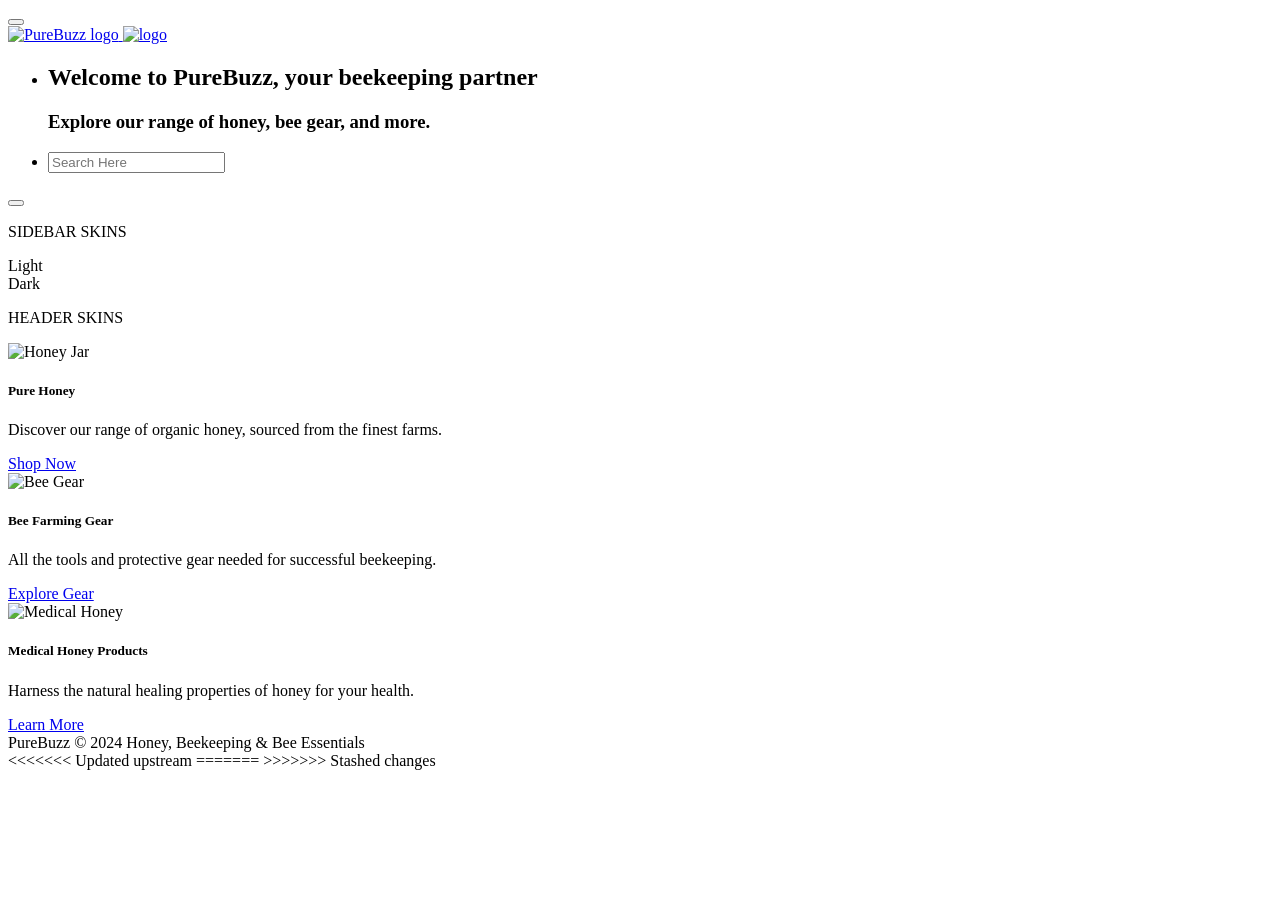
==== commit ca987478: "fonction avancée recherche dynamique upload photo statistique authentification reset password sessio" ====
--- a/buzzpage.html
+++ b/buzzpage.html
@@ -4,174 +4,145 @@
   <!-- Required meta tags -->
   <meta charset="utf-8">
   <meta name="viewport" content="width=device-width, initial-scale=1, shrink-to-fit=no">
-  <title>PureBuzz</title>
+  <title>bonjour</title>
   <!-- plugins:css -->
-  <link rel="stylesheet" href="assets/vendors/feather/feather.css">
-  <link rel="stylesheet" href="assets/vendors/mdi/css/materialdesignicons.min.css">
-  <link rel="stylesheet" href="assets/vendors/ti-icons/css/themify-icons.css">
-  <link rel="stylesheet" href="assets/vendors/typicons/typicons.css">
-  <link rel="stylesheet" href="assets/vendors/simple-line-icons/css/simple-line-icons.css">
-  <link rel="stylesheet" href="assets/vendors/css/vendor.bundle.base.css">
-  <!-- End plugin css -->
+  <link rel="stylesheet" href="vendors/feather/feather.css">
+  <link rel="stylesheet" href="vendors/mdi/css/materialdesignicons.min.css">
+  <link rel="stylesheet" href="vendors/ti-icons/css/themify-icons.css">
+  <link rel="stylesheet" href="vendors/typicons/typicons.css">
+  <link rel="stylesheet" href="vendors/simple-line-icons/css/simple-line-icons.css">
+  <link rel="stylesheet" href="vendors/css/vendor.bundle.base.css">
+  <!-- endinject -->
+  <!-- Plugin css for this page -->
+  <link rel="stylesheet" href="vendors/datatables.net-bs4/dataTables.bootstrap4.css">
+  <link rel="stylesheet" href="js/select.dataTables.min.css">
+  <!-- End plugin css for this page -->
   <!-- Custom css for PureBuzz -->
-  <link rel="stylesheet" href="assets/css/vertical-layout-light/style.css">
-  <link rel="stylesheet" href="assets/css/purebuzz-style.css">
-  <!-- Custom Styles -->
-  <link rel="stylesheet" href="assets/css/purebuzz-custom.css">
+  <link rel="stylesheet" href="css/vertical-layout-light/style.css">
+  <link rel="stylesheet" href="css/purebuzz-style.css">
+  <!-- endinject -->
+  <link rel="shortcut icon" href="images/" />
+  <!-- Custom Styles for PureBuzz Brand -->
+  <link rel="stylesheet" href="css/purebuzz-custom.css">
 </head>
 <body>
-<div class="container-scroller">
-  <!-- Navbar -->
-  <nav class="navbar default-layout col-lg-12 col-12 p-0 fixed-top d-flex align-items-top flex-row">
-    <div class="text-center navbar-brand-wrapper d-flex align-items-center justify-content-start">
-      <div class="me-3">
-        <button class="navbar-toggler navbar-toggler align-self-center" type="button" data-bs-toggle="minimize">
-          <span class="icon-menu"></span>
+  <div class="container-scroller">
+    <!-- Navbar -->
+    <nav class="navbar default-layout col-lg-12 col-12 p-0 fixed-top d-flex align-items-top flex-row">
+      <div class="text-center navbar-brand-wrapper d-flex align-items-center justify-content-start">
+        <div class="me-3">
+          <button class="navbar-toggler navbar-toggler align-self-center" type="button" data-bs-toggle="minimize">
+            <span class="icon-menu"></span>
+          </button>
+        </div>
+        <div>
+          <a class="navbar-brand brand-logo" href="index.html">
+            <img src="PureBuzzLogo.png" alt="PureBuzz logo" />
+          </a>
+          <a class="navbar-brand brand-logo-mini" href="index.html">
+            <img src="images/logo-mini.svg" alt="logo" />
+          </a>
+        </div>
+      </div>
+      <div class="navbar-menu-wrapper d-flex align-items-top">
+        <ul class="navbar-nav">
+          <li class="nav-item font-weight-semibold d-none d-lg-block ms-0">
+            <h1 class="welcome-text">Welcome to PureBuzz, <span class="text-black fw-bold">your beekeeping partner</span></h1>
+            <h3 class="welcome-sub-text">Explore our range of honey, bee gear, and more.</h3>
+          </li>
+        </ul>
+        <ul class="navbar-nav ms-auto">
+          <li class="nav-item">
+            <form class="search-form" action="#">
+              <i class="icon-search"></i>
+              <input type="search" class="form-control" placeholder="Search Here" title="Search here">
+            </form>
+          </li>
+        </ul>
+        <button class="navbar-toggler navbar-toggler-right d-lg-none align-self-center" type="button" data-bs-toggle="offcanvas">
+          <span class="mdi mdi-menu"></span>
         </button>
       </div>
-      <div>
-        <a class="navbar-brand brand-logo" href="../../../../index.html">
-          <img src="../../../../assets/PureBuzzLogo.png"style="height: 80px;" alt="logo" />
-        </a>
+    </nav>
+    <!-- End Navbar -->
 
+    <!-- Page content -->
+    <div class="container-fluid page-body-wrapper">
+      <div class="theme-setting-wrapper">
+        <div id="settings-trigger"><i class="ti-settings"></i></div>
+        <div id="theme-settings" class="settings-panel">
+          <i class="settings-close ti-close"></i>
+          <p class="settings-heading">SIDEBAR SKINS</p>
+          <div class="sidebar-bg-options selected" id="sidebar-light-theme">
+            <div class="img-ss rounded-circle bg-light border me-3"></div>Light
+          </div>
+          <div class="sidebar-bg-options" id="sidebar-dark-theme">
+            <div class="img-ss rounded-circle bg-dark border me-3"></div>Dark
+          </div>
+          <p class="settings-heading mt-2">HEADER SKINS</p>
+          <div class="color-tiles mx-0 px-4">
+            <div class="tiles success"></div>
+            <div class="tiles warning"></div>
+            <div class="tiles danger"></div>
+            <div class="tiles info"></div>
+            <div class="tiles dark"></div>
+            <div class="tiles default"></div>
+          </div>
+        </div>
       </div>
-    </div>
-    <div class="navbar-menu-wrapper d-flex align-items-top">
-      <ul class="navbar-nav">
-        <li class="nav-item font-weight-semibold d-none d-lg-block ms-0">
-          <h1 class="welcome-text">Welcome to PureBuzz, </h1><span class="text-black fw-bold">your beekeeping partner</span>
-        </li>
-      </ul>
-      <ul class="navbar-nav ms-auto">
-        <li class="nav-item">
-          <form class="search-form" action="#">
-            <i class="icon-search"></i>
-            <input type="search" class="form-control" placeholder="Search Here" title="Search here">
-          </form>
-        </li>
-      </ul>
-      <button class="navbar-toggler navbar-toggler-right d-lg-none align-self-center" type="button" data-bs-toggle="offcanvas">
-        <span class="mdi mdi-menu"></span>
-      </button>
-    </div>
-  </nav>
-  <!-- End Navbar -->
-
-  <!-- Page content -->
-  <div class="container-fluid page-body-wrapper">
-    <!-- Sidebar Navigation -->
-    <nav class="sidebar sidebar-offcanvas" id="sidebar">
-      <ul class="nav">
-        <li class="nav-item">
-          <a id="myProfileLink" class="nav-link" href="#">
-            <i class="mdi mdi-grid-large menu-icon"></i>
-            <span class="menu-title">My Profile</span>
-          </a>
-        </li>
-
-
-        <li class="nav-item nav-category">Others</li>
-        <li class="nav-item">
-          <a class="nav-link" data-bs-toggle="collapse" href="#tables" aria-expanded="false" aria-controls="tables">
-            <i class="menu-icon mdi mdi-table"></i>
-            <span class="menu-title">Tables</span>
-            <i class="menu-arrow"></i>
-          </a>
-          <div class="collapse" id="tables">
-            <ul class="nav flex-column sub-menu">
-              <li class="nav-item"> <a class="nav-link" href="pages/tables/basic-table.html">Basic Table</a></li>
-            </ul>
-          </div>
-        </li>
-        <li class="nav-item">
-          <a class="nav-link" data-bs-toggle="collapse" href="#icons" aria-expanded="false" aria-controls="icons">
-            <i class="menu-icon mdi mdi-layers-outline"></i>
-            <span class="menu-title">Icons</span>
-            <i class="menu-arrow"></i>
-          </a>
-          <div class="collapse" id="icons">
-            <ul class="nav flex-column sub-menu">
-              <li class="nav-item"> <a class="nav-link" href="pages/icons/mdi.html">Mdi Icons</a></li>
-            </ul>
-          </div>
-        </li>
-        <li class="nav-item nav-category">Pages</li>
-        <li class="nav-item">
-          <a class="nav-link" data-bs-toggle="collapse" href="#auth" aria-expanded="false" aria-controls="auth">
-            <i class="menu-icon mdi mdi-account-circle-outline"></i>
-            <span class="menu-title">User Pages</span>
-            <i class="menu-arrow"></i>
-          </a>
-          <div class="collapse" id="auth">
-            <ul class="nav flex-column sub-menu">
-              <li class="nav-item"> <a class="nav-link" href="pages/samples/login.html">Login</a></li>
-            </ul>
-          </div>
-        </li>
-        <li class="nav-item nav-category">Help</li>
-        <li class="nav-item">
-          <a class="nav-link" href="http://bootstrapdash.com/demo/star-admin2-free/docs/documentation.html">
-            <i class="menu-icon mdi mdi-file-document"></i>
-            <span class="menu-title">Documentation</span>
-          </a>
-        </li>
-      </ul>
-    </nav>
-    <!-- End Sidebar Navigation -->
-
-    <!-- Main Content -->
-    <div class="container p-5">
-      <div class="row">
-        <div class="col-md-4">
-          <div class="card">
-            <img class="card-img-top" src="assets/vendors/honey-jar.jpg" alt="Honey Jar">
-            <div class="card-body">
-              <h5 class="card-title">Pure Honey</h5>
-              <p class="card-text">Discover our range of organic honey, sourced from the finest farms.</p>
-              <a href="#" class="btn btn-primary">Shop Now</a>
+      <div class="container p-5">
+        <div class="row">
+          <div class="col-md-4">
+            <div class="card">
+              <img class="card-img-top" src="images/honey-jar.jpg" alt="Honey Jar">
+              <div class="card-body">
+                <h5 class="card-title">Pure Honey</h5>
+                <p class="card-text">Discover our range of organic honey, sourced from the finest farms.</p>
+                <a href="#" class="btn btn-primary">Shop Now</a>
+              </div>
             </div>
           </div>
-        </div>
-        <div class="col-md-4">
-          <div class="card">
-            <img class="card-img-top" src="assets/vendors/bee-gear.jpg" alt="Bee Gear">
-            <div class="card-body">
-              <h5 class="card-title">Bee Farming Gear</h5>
-              <p class="card-text">All the tools and protective gear needed for successful beekeeping.</p>
-              <a href="#" class="btn btn-primary">Explore Gear</a>
+          <div class="col-md-4">
+            <div class="card">
+              <img class="card-img-top" src="images/bee-gear.jpg" alt="Bee Gear">
+              <div class="card-body">
+                <h5 class="card-title">Bee Farming Gear</h5>
+                <p class="card-text">All the tools and protective gear needed for successful beekeeping.</p>
+                <a href="#" class="btn btn-primary">Explore Gear</a>
+              </div>
             </div>
           </div>
-        </div>
-        <div class="col-md-4">
-          <div class="card">
-            <img class="card-img-top" src="assets/vendors/medical-honey.jpg" alt="Medical Honey">
-            <div class="card-body">
-              <h5 class="card-title">Medical Honey Products</h5>
-              <p class="card-text">Harness the natural healing properties of honey for your health.</p>
-              <a href="#" class="btn btn-primary">Learn More</a>
+          <div class="col-md-4">
+            <div class="card">
+              <img class="card-img-top" src="images/medical-honey.jpg" alt="Medical Honey">
+              <div class="card-body">
+                <h5 class="card-title">Medical Honey Products</h5>
+                <p class="card-text">Harness the natural healing properties of honey for your health.</p>
+                <a href="#" class="btn btn-primary">Learn More</a>
+              </div>
             </div>
           </div>
         </div>
       </div>
     </div>
-    <!-- End Main Content -->
+    <!-- End Page content -->
+
+    <!-- Footer -->
+    <footer class="footer">
+      <div class="d-sm-flex justify-content-center justify-content-sm-between">
+        <span class="text-muted d-block text-center text-sm-left d-sm-inline-block">PureBuzz &copy; 2024</span>
+        <span class="text-muted d-block text-center text-sm-right d-sm-inline-block">Honey, Beekeeping & Bee Essentials</span>
+      </div>
+    </footer>
+    <!-- End Footer -->
   </div>
-  <!-- End Page Content -->
-
-  <!-- Footer -->
-  <footer class="footer">
-    <div class="d-sm-flex justify-content-center justify-content-sm-between">
-      <span class="text-muted d-block text-center text-sm-left d-sm-inline-block">PureBuzz &copy; 2024</span>
-      <span class="text-muted d-block text-center text-sm-right d-sm-inline-block">Honey, Beekeeping & Bee Essentials</span>
-    </div>
-  </footer>
-  <!-- End Footer -->
-</div>
 </body>
 </html>
+<<<<<<< Updated upstream
+=======
 <script>
   document.addEventListener("DOMContentLoaded", function () {
-    const userId = 1; // Replace with the actual user ID from your session or database
+    const userId = 9; // Replace with the actual user ID from your session or database
     const profileLink = document.getElementById("myProfileLink");
 
     // Update the href attribute to include the user ID
@@ -196,4 +167,5 @@
 <!-- endinject -->
 <!-- Custom js for this page-->
 <script src="../../../../assets/js/dashboard.js"></script>
-<script src="../../../../assets/js/Chart.roundedBarCharts.js"></script>+<script src="../../../../assets/js/Chart.roundedBarCharts.js"></script>
+>>>>>>> Stashed changes
